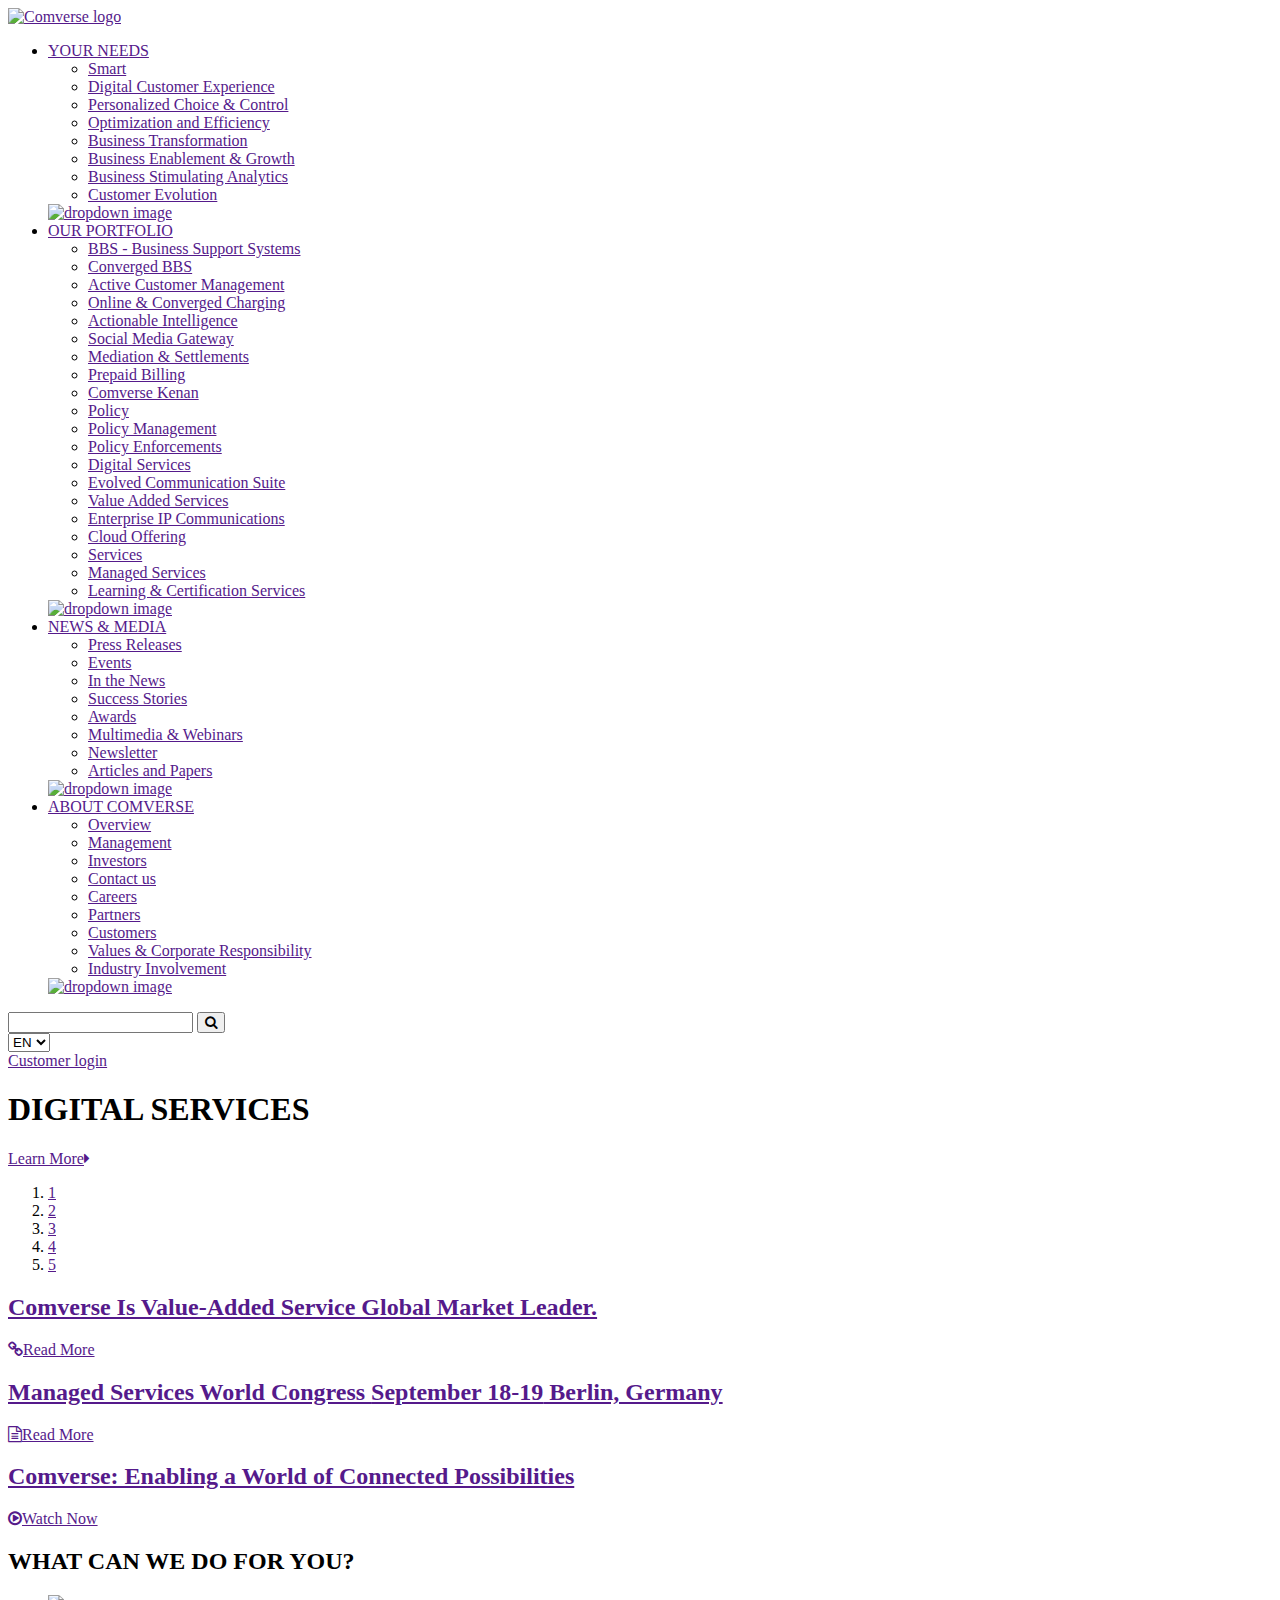
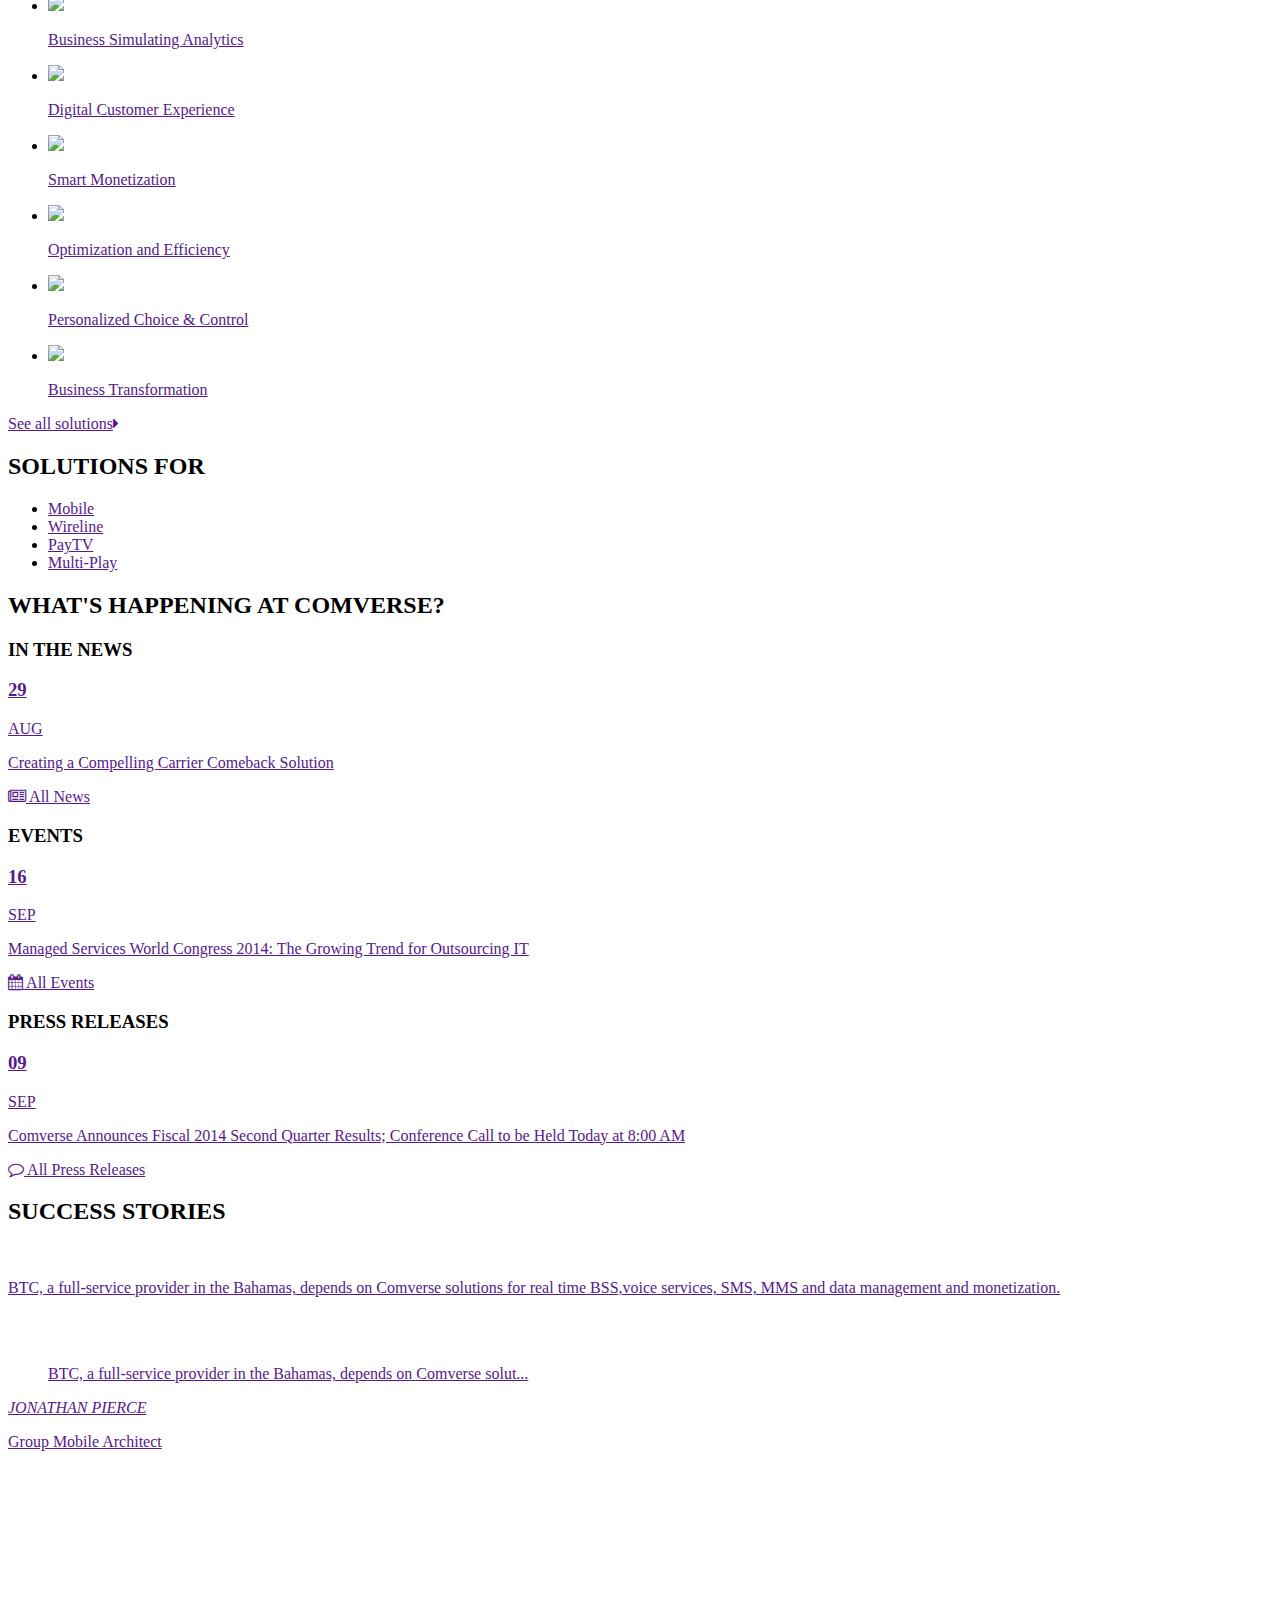
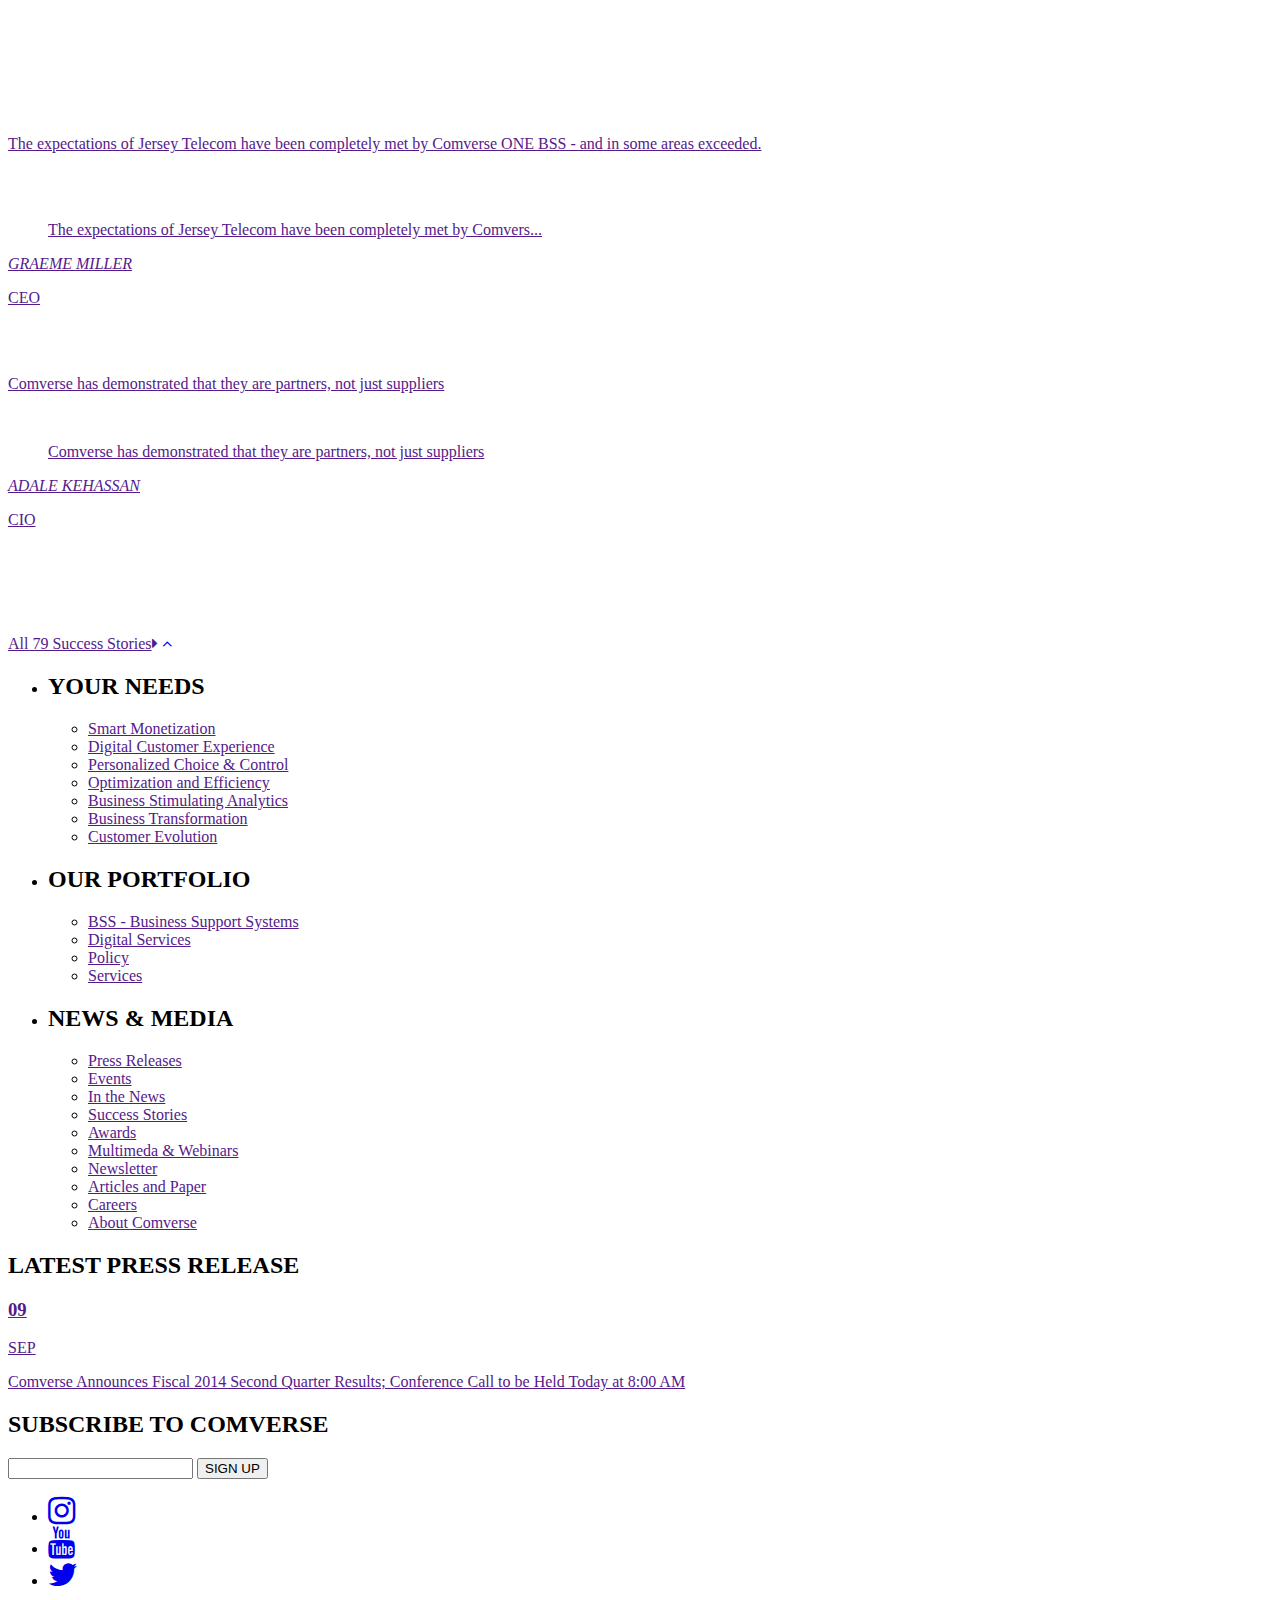
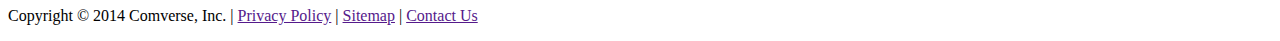
==== index.html @ d8069f2e "com" ====
﻿<!doctype html>
	
<html>
	<head>
		<meta charset="utf-8">
		<link href="http://maxcdn.bootstrapcdn.com/font-awesome/4.2.0/css/font-awesome.min.css" rel="stylesheet">
		<link rel="stylesheet" href="css/style.css">
		<link rel="stylesheet" href="css/custom.css">
		<title>Comverse Homepage</title>
	</head>
	
	<!--am-layoutWrap="x" elements are to determine specific layout width. -->
	
	<body>
		<header> <!--Header contains logo, main dropdown navigation, site search, language menu and customer login.-->
			<div am-layoutWrap="header"> <!--A layout width container.-->
			<a href="" am-logo><img src="images/logo.png" alt="Comverse logo"></a>
			<div am-wrapNavAndSearch>
				<nav am-nav="main"> <!--Main dropdown navigation.-->
					<ul> 
						<li><a href="">YOUR NEEDS</a>
							<div am-dropdown>
								<div>
									<ul>
										<li><a href="">Smart</a></li>
										<li><a href="">Digital Customer Experience</a></li>
										<li><a href="">Personalized Choice & Control</a></li>
										<li><a href="">Optimization and Efficiency</a></li>
									</ul>
									<ul>
										<li><a href="">Business Transformation</a></li>
										<li><a href="">Business Enablement & Growth</a></li>
										<li><a href="">Business Stimulating Analytics</a></li>
										<li><a href="">Customer Evolution</a></li>
									</ul>
								</div>
								<div>
									<a href=""><img src="images/dropdown1.jpg" alt="dropdown image"></a>
								</div>
							</div>
						</li>
						<li><a href="">OUR PORTFOLIO</a>
							<div am-dropdown>
								<div>
									<ul>
										<li><a href="" am-nav="dropdown headline">BBS - Business Support Systems</a></li>
										<li><a href="">Converged BBS</a></li>
										<li><a href="">Active Customer Management</a></li>
										<li><a href="">Online & Converged Charging</a></li>
										<li><a href="">Actionable Intelligence</a></li>
										<li><a href="">Social Media Gateway</a></li>
										<li><a href="">Mediation & Settlements</a></li>
										<li><a href="">Prepaid Billing</a></li>
										<li><a href="">Comverse Kenan</a></li>
										<li><a href="" am-nav="dropdown headline">Policy</a></li>
										<li><a href="">Policy Management</a></li>
										<li><a href="">Policy Enforcements</a></li>
									</ul>
									<ul>
										<li><a href="" am-nav="dropdown headline">Digital Services</a></li>
										<li><a href="">Evolved Communication Suite</a></li>
										<li><a href="">Value Added Services</a></li>
										<li><a href="">Enterprise IP Communications</a></li>
										<li><a href="">Cloud Offering</a></li>
										<li><a href="" am-nav="dropdown headline">Services</a></li>
										<li><a href="">Managed Services</a></li>
										<li><a href="">Learning & Certification Services</a></li>
									</ul>
								</div>
								<div>
									<a href=""><img src="images/dropdown2.jpg" alt="dropdown image"></a>
								</div>
							</div>
						</li>
						<li><a href="">NEWS & MEDIA</a>
							<div am-dropdown>
								<div>
									<ul>
										<li><a href="">Press Releases</a></li>
										<li><a href="">Events</a></li>
										<li><a href="">In the News</a></li>
										<li><a href="">Success Stories</a></li>
									</ul>
									<ul>
										<li><a href="">Awards</a></li>
										<li><a href="">Multimedia & Webinars</a></li>
										<li><a href="">Newsletter</a></li>
										<li><a href="">Articles and Papers</a></li>
									</ul>
								</div>
								<div>
									<a href=""><img src="images/dropdown3.jpg" alt="dropdown image"></a>
								</div>
							</div>
						</li>
						<li><a href="">ABOUT COMVERSE</a>
							<div am-dropdown>
								<div>
									<ul>
										<li><a href="">Overview</a></li>
										<li><a href="">Management</a></li>
										<li><a href="">Investors</a></li>
										<li><a href="">Contact us</a></li>
										<li><a href="">Careers</a></li>
									</ul>
									<ul>
										<li><a href="">Partners</a></li>
										<li><a href="">Customers</a></li>
										<li><a href="">Values & Corporate Responsibility</a></li>
										<li><a href="">Industry Involvement</a></li>
									</ul>
								</div>
								<div>
									<a href=""><img src="images/dropdown4.jpg" alt="dropdown image"></a>
								</div>
							</div>
						</li>		
					</ul>
				</nav>
				<div am-inputSubmit="search"> <!--Site search-->
					<input am-input="search" type="text" placeholder="">
					<button am-submit="search"><i class="fa fa-search"></i></button>
				</div>
			</div>
			<div am-wrapLangLogin>
				<nav am-lang> <!--Language navigation-->
					<select>
						<option value="EN">EN</option>
						<option value="HE">HE</option>
						<option value="FR">FR</option>
						<option value="RU">RU</option>
					</select>
				</nav>
				<a href="" am-login>Customer login</a> <!--customer login-->
			</div>
		</header>
		
		<div am-main> <!--Wraps all sections except header and footer-->
			<section am-slider> <!--Slider section-->
				<div am-layoutWrap="main slider"> <!--Slider section content wrap-->
					<div am-wrapSlideContent="1"> <!--Wraps slider headline, paragraph, CTA and bullets. Each slide is marked by a number.-->
						<h1 am-sliderHeadline>DIGITAL SERVICES</h1>
						<a am-blueButton href="">Learn More<span><i class="fa fa-caret-right"></i></span></a>
						<ol am-sliderBullets>
							<li am-marked><a href="">1</a></li>
							<li><a href="">2</a></li>
							<li><a href="">3</a></li>
							<li><a href="">4</a></li>
							<li><a href="">5</a></li>
						</ol>
					</div>
					
					<!-- Slides' 2-5 headline boxes are commented out at this point.-->
					<!--
					<div am-wrapSlideContent="2"> 
						<h1 am-sliderHeadline>CREATE A SUPERIOR CUSTOMER EXPERIENCE</h1>
						<ul am-sliderParagraph>
							<li>Personalized Plans and Offerings, Smart Customer Interactions</li>
							<li>Comprehensive Self-Service and Account Control</li>
							<li>Personalized Social Media Interactions and more</li>
						</ul>
						<a am-blueButton href="">Learn More<span><i class="fa fa-caret-right"></i></span></a>
						<ol am-sliderBullets>
							<li><a href="">1</a></li>
							<li am-marked><a href="">2</a></li>
							<li><a href="">3</a></li>
							<li><a href="">4</a></li>
							<li><a href="">5</a></li>
						</ol>
					</div>
					
					<div am-wrapSlideContent="3">
						<h1 am-sliderHeadline>Evolve to IP/4G</h1>
						<ul am-sliderParagraph>
							<li>3G/4G Service Evolution</li>
							<li>Rich Communication Services (RCS)</li>
							<li>Service and Device-Aware Charging</li>
						</ul>
						<a am-blueButton href="">Learn More<span><i class="fa fa-caret-right"></i></span></a>
						<ol am-sliderBullets>
							<li><a href="">1</a></li>
							<li><a href="">2</a></li>
							<li am-marked><a href="">3</a></li>
							<li><a href="">4</a></li>
							<li><a href="">5</a></li>
						</ol>
					</div>
					
					<div am-wrapSlideContent="4">
						<h1 am-sliderHeadline>Smartly Monetize New Business Models</h1>
						<ul am-sliderParagraph>
							<li>Smart Data Monetization & Analytics</li>
							<li>M2M & Cloud</li>
							<li>Customer Aware Policy</li>
						</ul>
						<a am-blueButton href="">Learn More<span><i class="fa fa-caret-right"></i></span></a>
						<ol am-sliderBullets>
							<li><a href="">1</a></li>
							<li><a href="">2</a></li>
							<li><a href="">3</a></li>
							<li am-marked><a href="">4</a></li>
							<li><a href="">5</a></li>
						</ol>
					</div>
					
					
					<div am-wrapSlideContent="5"> 
						<h1 am-sliderHeadline>Optimize for Efficiency</h1>
						<ul am-sliderParagraph>
							<li>System Modernization & Consolidation</li>
							<li>Virtualization & Cloud / SaaS</li>
							<li>Managed Services</li>
						</ul>
						<a am-blueButton href="">Learn More<span><i class="fa fa-caret-right"></i></span></a>
						<ol am-sliderBullets>
							<li><a href="">1</a></li>
							<li><a href="">2</a></li>
							<li><a href="">3</a></li>
							<li><a href="">4</a></li>
							<li am-marked><a href="">5</a></li>
						</ol>
					</div>
					-->
					
					<div am-wrapSliderBoxes> <!--Wraps 3 fixed slider boxes-->
						<a am-sliderBox="1" href="">
							<h2>Comverse Is Value-Added Service Global Market Leader.</h2>
							<p><i class="fa fa-link"></i>Read More</p>
						</a>
						<a am-sliderBox="2" href="">
							<h2>Managed Services World Congress <time datetime="9-18/19">September 18-19</time> Berlin, Germany</h2>
							<p><i class="fa fa-file-text-o"></i>Read More</p>
						</a>
						<a am-sliderBox="3" href="">
							<h2>Comverse: Enabling a World of Connected Possibilities</h2>
							<p><i class="fa fa-play-circle-o"></i>Watch Now</p>
						</a>
					</div>
				</div>
			</section>
			
			<section am-services> <!--Services section-->
				<div am-layoutWrap="services">
					<h2 am-sectionHeadline>WHAT CAN WE DO FOR YOU?</h2>
					<ul am-servicesIcons> <!--List of icons-->
						<li>
							<a href=""><img src="images/icon1white.png" onmouseover="this.src='images/icon1.png'"
							onmouseout="this.src='images/icon1white.png'" /><p>Business Simulating Analytics</p></a>
						</li>
						<li>
							<a href=""><img src="images/icon2white.png" onmouseover="this.src='images/icon2.png'"
							onmouseout="this.src='images/icon2white.png'" /><p>Digital Customer Experience</p></a>
						</li>
						<li>
							<a href=""><img src="images/icon3white.png" onmouseover="this.src='images/icon3.png'"
							onmouseout="this.src='images/icon3white.png'" /><p>Smart Monetization</p></a>
						</li>
						<li>
							<a href=""><img src="images/icon4white.png" onmouseover="this.src='images/icon4.png'"
							onmouseout="this.src='images/icon4white.png'" /><p>Optimization and Efficiency</p></a>
						</li>
						<li>
							<a href=""><img src="images/icon5white.png" onmouseover="this.src='images/icon5.png'"
							onmouseout="this.src='images/icon5white.png'" /><p>Personalized Choice & Control</p></a>
						</li>
						<li>
							<a href=""><img src="images/icon6white.png" onmouseover="this.src='images/icon6.png'"
							onmouseout="this.src='images/icon6white.png'" /><p>Business Transformation</p></a>
						</li>
					</ul>
					<a am-blueButton="services" href="">See all solutions<span><i class="fa fa-caret-right"></i></span></a>
				</div>
			</section>
			
			<section am-solutions> <!--Solutions section-->
				<div am-layoutWrap="solutions">
					<h2 am-sectionHeadline>SOLUTIONS FOR</h2>
					<ul>
						<li am-solutionList><a href="">Mobile</a></li>
						<li am-solutionList><a href="">Wireline</a></li>
						<li am-solutionList><a href="">PayTV</a></li>
						<li am-solutionList><a href="">Multi-Play</a></li>
					</ul>
				</div>
			</section>
			
			<section am-news> <!--News section-->
				<div am-layoutWrap="news">
					<h2 am-sectionHeadline>WHAT'S HAPPENING AT COMVERSE?</h2>
					<div am-wrapNewsSections> <!--Wraps 3 news sections-->
						<section am-newsSection>
							<h3>IN THE NEWS</h3>
							<a am-inputNearTime="sectionBox" href="">
								<div am-timeDayMonth>
									<time datetime="8-29"><h3>29</h3><p>AUG</p></time>
								</div>
								<p>Creating a Compelling Carrier Comeback Solution</p>	
							</a>
							<a href=""><i class="fa fa-newspaper-o"></i>   All News</a>
						</section>
						<section am-newsSection>
							<h3>EVENTS</h3>
							<a am-inputNearTime="sectionBox" href="">
								<div am-timeDayMonth>
									<time datetime="9-16"><h3>16</h3><p>SEP</p></time>
								</div>
								<p>Managed Services World Congress 2014: The Growing Trend for Outsourcing IT</p>	
							</a>
							<a href=""><i class="fa fa-calendar"></i>   All Events</a>
						</section>
						<section am-newsSection>
							<h3>PRESS RELEASES</h3>
							<a am-inputNearTime="sectionBox" href="">
								<div am-timeDayMonth>
									<time datetime="9-4"><h3>09</h3><p>SEP</p></time>
								</div>
								<p>Comverse Announces Fiscal 2014 Second Quarter Results; Conference Call to be Held Today at 8:00 AM</p>	
							</a>
							<a href=""><i class="fa fa-comment-o"></i>  All Press Releases</a>
						</section>
					</div>
				</div>
			</section>
			
			<section am-successStories>
				<div am-layoutWrap="successStories">
					<h2 am-sectionHeadline="testimonials">SUCCESS STORIES</h2>
					<div am-wrapTestimonials> <!--Wraps 3 boxes, each box contains several testimonials.-->
						<div am-testimonialBox="1">
							<a href="" am-success="large">
								<div am-caption="large">
									<div>
										<img src="images/quote-blue.png" alt="" am-firstQuote>
										<p>BTC, a full-service provider in the Bahamas, depends on Comverse solutions for real time BSS,voice services, SMS, MMS and data management and monetization.</p>
										<img src="images/quote-blue.png" alt="" am-lastQuote>
									</div>
								</div>
								<img src="images/success/client1.png" alt="" am-clientPhoto>
								<blockquote>BTC, a full-service provider in the Bahamas, depends on Comverse solut...</blockquote>
								<div>
									<div>
										<cite>JONATHAN PIERCE</cite>
										<p>Group Mobile Architect</p>
									</div>
									<img src="images/success/btc.jpg" alt="" am-companyLogo>
								</div>
							</a>
							<a href="" am-successSmall>
								<div am-caption="small"><img src="images/success/hover.jpg" alt=""></div>
								<img src="images/success/mtc.jpg" alt="">
							</a>
							<a href="" am-successSmall>
								<div am-caption="small"><img src="images/success/hover.jpg" alt=""></div>
								<img src="images/success/tata.jpg" alt="">
							</a>
							<a href="" am-successSmall>
								<div am-caption="small"><img src="images/success/hover.jpg" alt=""></div>
								<img src="images/success/upc.jpg" alt="">
							</a>
						</div>
						<div am-testimonialBox="2">
							<a href=""am-successSmall>
								<div am-caption="small"><img src="images/success/hover.jpg" alt=""></div>
								<img src="images/success/max.jpg" alt="">
							</a>
							<a href="" am-successSmall>
								<div am-caption="small"><img src="images/success/hover.jpg" alt=""></div>
								<img src="images/success/star.jpg" alt="">
							</a>
							<a href="" am-successSmall>
								<div am-caption="small"><img src="images/success/hover.jpg" alt=""></div>
								<img src="images/success/videocon.jpg" alt="">
							</a>
							<a href="" am-success="large">
								<div am-caption="large">
									<div>
										<img src="images/quote-blue.png" alt="" am-firstQuote>
										<p>The expectations of Jersey Telecom have been completely met by Comverse ONE BSS - and in some areas exceeded.</p>
										<img src="images/quote-blue.png" alt="" am-lastQuote>
									</div>
								</div>
								<img src="images/success/client2.png" alt="" am-clientPhoto>
								<blockquote>The expectations of Jersey Telecom have been completely met by Comvers...</blockquote>
								<div>
									<div>
										<cite>GRAEME MILLER</cite>
										<p>CEO</p>
									</div>
									<img src="images/success/jt.jpg" alt="" am-companyLogo>
								</div>
							</a>
						</div>
						<div am-testimonialBox="3">
							<a href="" am-success>
								<div am-caption="medium">
									<div>
										<img src="images/quote-blue.png" alt="" am-firstQuote>
										<p>Comverse has demonstrated that they are partners, not just suppliers</p>
										<img src="images/quote-blue.png" alt="" am-lastQuote>
									</div>
								</div>
								<blockquote>Comverse has demonstrated that they are partners, not just suppliers</blockquote>
								<div>
									<div>
										<cite>ADALE  KEHASSAN</cite>
										<p>CIO</p>
									</div>
									<img src="images/success/multilinks.jpg" alt="" am-companyLogo>
								</div>
							</a>
							<a href="" am-successSmall>
								<div am-caption="small"><img src="images/success/hover.jpg" alt=""></div>
								<img src="images/success/3mob.jpg" alt="">
							</a>
							<a href="" am-successSmall>
								<div am-caption="small"><img src="images/success/hover.jpg" alt=""></div>
								<img src="images/success/play.jpg" alt="">
							</a>
						</div>
					</div>
					<a am-blueButton href="">All 79 Success Stories<span><i class="fa fa-caret-right"></i></span></a>
					<a am-toTop href="#top"><i class="fa fa-angle-up"></i></a>
				</div>
			</section>
		</div>
			
		<footer> <!--Footer contains 3 widgets (which are used for site navigation), a social widget and some general information.-->
			<div am-layoutWrap="footer">
				<ul am-footerWidgetList> <!--Wraps 3 widgets. Is a list because it matches main navigation.-->
					<li>
						<div am-footerWidget>
							<h2>YOUR NEEDS</h2>
							<ul>
								<li>
									<a href="">Smart Monetization</a>
								</li>
								<li>
									<a href="">Digital Customer Experience</a>
								</li>
								<li>
									<a href="">Personalized Choice & Control</a>
								</li>
								<li>
									<a href="">Optimization and Efficiency</a>
								</li>
								<li>
									<a href="">Business Stimulating Analytics</a>
								</li>
								<li>
									<a href="">Business Transformation</a>
								</li>
								<li>
									<a href="">Customer Evolution</a>
								</li>
							</ul>
						</div>
					</li>
					<li>
						<div am-footerWidget>
							<h2>OUR PORTFOLIO</h2>
							<ul>
								<li>
									<a href="">BSS - Business Support Systems</a>
								</li>
								<li>
									<a href="">Digital Services</a>
								</li>
								<li>
									<a href="">Policy</a>
								</li>
								<li>
									<a href="">Services</a>
								</li>
							</ul>
						</div>
					</li>
					<li>
						<div am-footerWidget>
							<h2>NEWS & MEDIA</h2>
							<ul>
								<li>
									<a href="">Press Releases</a>
								</li>
								<li>
									<a href="">Events</a>
								</li>
								<li>
									<a href="">In the News</a>
								</li>
								<li>
									<a href="">Success Stories</a>
								</li>
								<li>
									<a href="">Awards</a>
								</li>
								<li>
									<a href="">Multimeda & Webinars</a>
								</li>
								<li>
									<a href="">Newsletter</a>
								</li>
								<li>
									<a href="">Articles and Paper</a>
								</li>
								<li>
									<a href="">Careers</a>
								</li>
								<li>
									<a href="">About Comverse</a>
								</li>
							</ul>
						</div>
					</li>
				</ul>
				<div am-socialWidget> <!--Social widget contains latest press release, site subscription and social media links.-->
					<h2>LATEST PRESS RELEASE</h2>
					<a am-inputNearTime="social" href=""> <!--Latest press realse-->
						<div am-timeDayMonth>
							<time datetime="9-9"><h3>09</h3><p>SEP</p></time>
						</div>
						<p>Comverse Announces Fiscal 2014 Second Quarter Results; Conference Call to be Held Today at 8:00 AM</p>	
					</a>
					<h2>SUBSCRIBE TO COMVERSE</h2>
					<div am-inputSubmit="subscribe"> <!--Site subscription-->
						<input am-input="subscribe" type="text" placeholder="">
						<button am-submit="subscribe">SIGN UP</i></button>
					</div>
					<ul am-socialIcons> <!--Social media links-->
						<li><a href="http://instagram.com/comverse"><i class="fa fa-instagram fa-2x"></i></a></li>
						<li><a href="http://youtube.com/comverse"><i class="fa fa-youtube fa-2x"></i></a></li>
						<li><a href="http://twitter.com/comverse"><i class="fa fa-twitter fa-2x"></i></a></li>
					</ul>
				</div>
				<p am-infoRow>Copyright © 2014 Comverse, Inc. | <a href="">Privacy Policy</a> | <a href="">Sitemap</a> | <a href="">Contact Us</a></p> <!--Info row-->
			</div>
		</footer>
	</body>
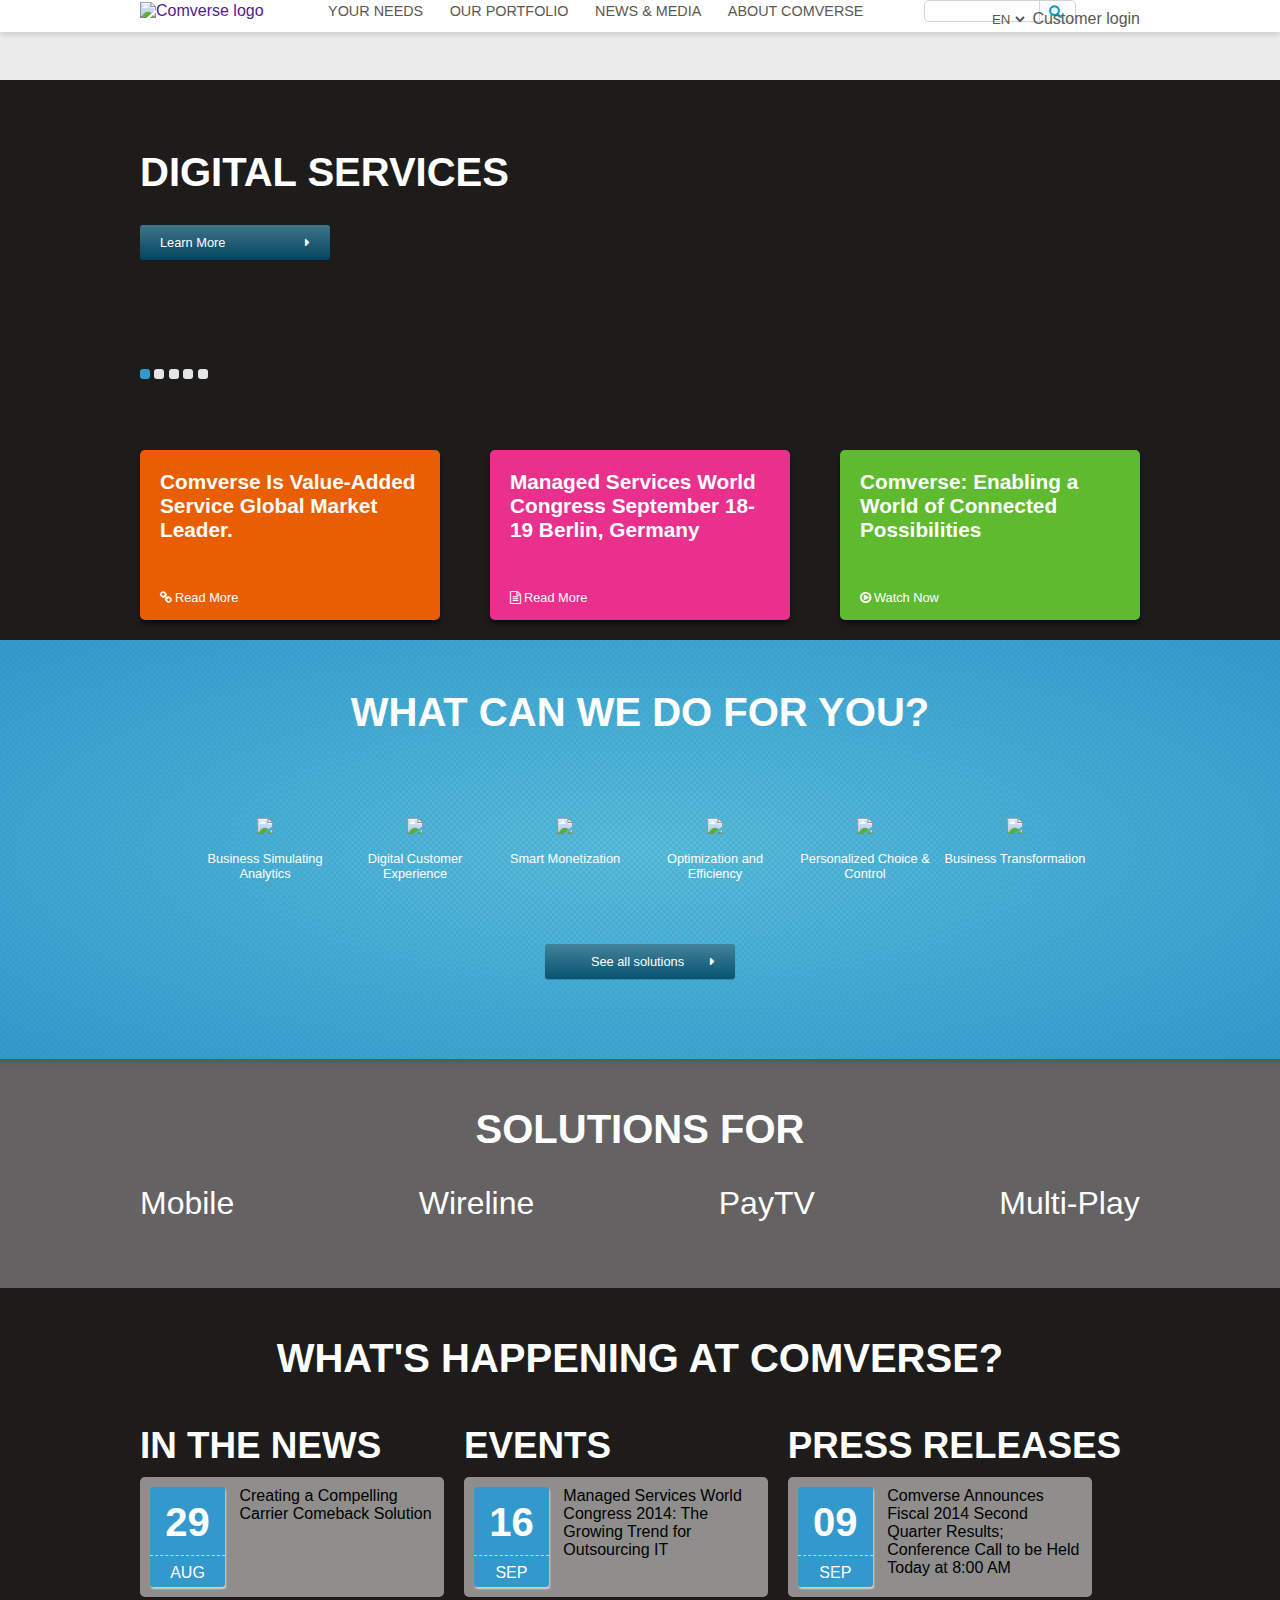
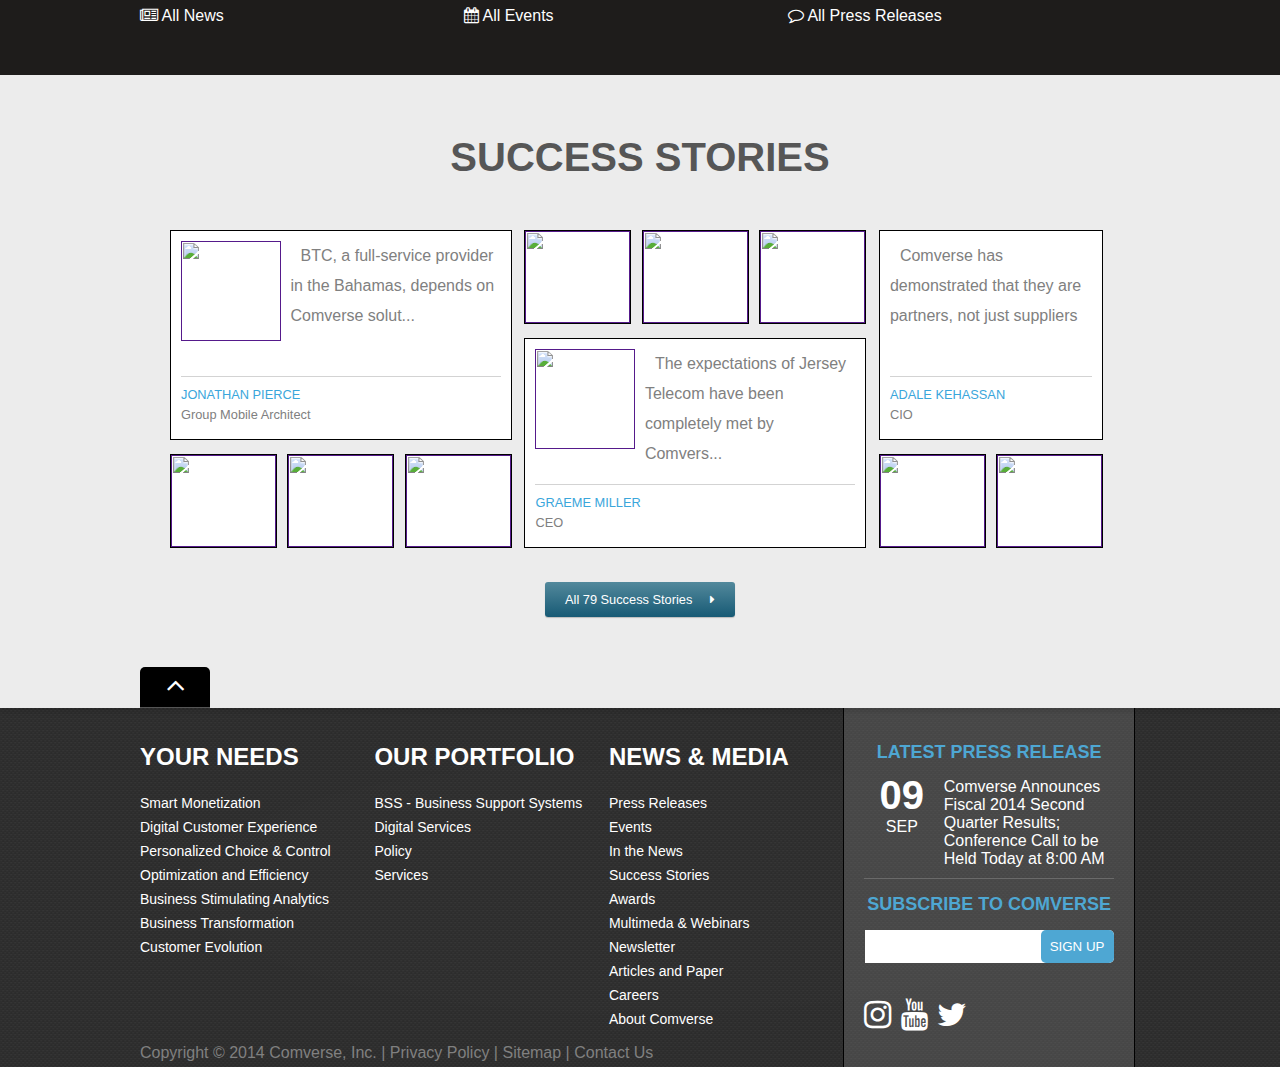
==== commit 4bf98868: "commit" ====
--- a/index.html
+++ b/index.html
@@ -12,17 +12,21 @@
 	<!--am-layoutWrap="x" elements are to determine specific layout width. -->
 	
 	<body>
+		<div am-placeholder></div>
 		<header> <!--Header contains logo, main dropdown navigation, site search, language menu and customer login.-->
 			<div am-layoutWrap="header"> <!--A layout width container.-->
+			<label am-menuMobile for="menu"><i class="fa fa-bars"></i></label>
 			<a href="" am-logo><img src="images/logo.png" alt="Comverse logo"></a>
+			<label am-searchMobile for="search"><i class="fa fa-search"></i></label>
 			<div am-wrapNavAndSearch>
 				<nav am-nav="main"> <!--Main dropdown navigation.-->
+					<input type="checkbox" id="menu">
 					<ul> 
 						<li><a href="">YOUR NEEDS</a>
 							<div am-dropdown>
 								<div>
 									<ul>
-										<li><a href="">Smart</a></li>
+										<li><a href="">Smart Monetization</a></li>
 										<li><a href="">Digital Customer Experience</a></li>
 										<li><a href="">Personalized Choice & Control</a></li>
 										<li><a href="">Optimization and Efficiency</a></li>
@@ -117,6 +121,7 @@
 						</li>		
 					</ul>
 				</nav>
+				<input type="checkbox" id="search">
 				<div am-inputSubmit="search"> <!--Site search-->
 					<input am-input="search" type="text" placeholder="">
 					<button am-submit="search"><i class="fa fa-search"></i></button>
@@ -140,7 +145,7 @@
 				<div am-layoutWrap="main slider"> <!--Slider section content wrap-->
 					<div am-wrapSlideContent="1"> <!--Wraps slider headline, paragraph, CTA and bullets. Each slide is marked by a number.-->
 						<h1 am-sliderHeadline>DIGITAL SERVICES</h1>
-						<a am-blueButton href="">Learn More<span><i class="fa fa-caret-right"></i></span></a>
+						<a am-blueButton="slide1" href="">Learn More<span><i class="fa fa-caret-right"></i></span></a>
 						<ol am-sliderBullets>
 							<li am-marked><a href="">1</a></li>
 							<li><a href="">2</a></li>
@@ -335,14 +340,16 @@
 										<img src="images/quote-blue.png" alt="" am-lastQuote>
 									</div>
 								</div>
-								<img src="images/success/client1.png" alt="" am-clientPhoto>
-								<blockquote>BTC, a full-service provider in the Bahamas, depends on Comverse solut...</blockquote>
-								<div>
+								<div am-story>
+									<img src="images/success/client1.png" alt="" am-clientPhoto>
+									<blockquote>BTC, a full-service provider in the Bahamas, depends on Comverse solut...</blockquote>
 									<div>
-										<cite>JONATHAN PIERCE</cite>
-										<p>Group Mobile Architect</p>
+										<div>
+											<cite>JONATHAN PIERCE</cite>
+											<p>Group Mobile Architect</p>
+										</div>
+										<img src="images/success/btc.jpg" alt="" am-companyLogo>
 									</div>
-									<img src="images/success/btc.jpg" alt="" am-companyLogo>
 								</div>
 							</a>
 							<a href="" am-successSmall>
@@ -379,14 +386,16 @@
 										<img src="images/quote-blue.png" alt="" am-lastQuote>
 									</div>
 								</div>
-								<img src="images/success/client2.png" alt="" am-clientPhoto>
-								<blockquote>The expectations of Jersey Telecom have been completely met by Comvers...</blockquote>
-								<div>
+								<div am-story>
+									<img src="images/success/client2.png" alt="" am-clientPhoto>
+									<blockquote>The expectations of Jersey Telecom have been completely met by Comvers...</blockquote>
 									<div>
-										<cite>GRAEME MILLER</cite>
-										<p>CEO</p>
+										<div>
+											<cite>GRAEME MILLER</cite>
+											<p>CEO</p>
+										</div>
+										<img src="images/success/jt.jpg" alt="" am-companyLogo>
 									</div>
-									<img src="images/success/jt.jpg" alt="" am-companyLogo>
 								</div>
 							</a>
 						</div>
@@ -399,13 +408,15 @@
 										<img src="images/quote-blue.png" alt="" am-lastQuote>
 									</div>
 								</div>
-								<blockquote>Comverse has demonstrated that they are partners, not just suppliers</blockquote>
-								<div>
+								<div am-story>
+									<blockquote>Comverse has demonstrated that they are partners, not just suppliers</blockquote>
 									<div>
-										<cite>ADALE  KEHASSAN</cite>
-										<p>CIO</p>
+										<div>
+											<cite>ADALE  KEHASSAN</cite>
+											<p>CIO</p>
+										</div>
+										<img src="images/success/multilinks.jpg" alt="" am-companyLogo>
 									</div>
-									<img src="images/success/multilinks.jpg" alt="" am-companyLogo>
 								</div>
 							</a>
 							<a href="" am-successSmall>
@@ -532,6 +543,30 @@
 					</ul>
 				</div>
 				<p am-infoRow>Copyright © 2014 Comverse, Inc. | <a href="">Privacy Policy</a> | <a href="">Sitemap</a> | <a href="">Contact Us</a></p> <!--Info row-->
+				<ul am-socialIcons="tablet"> <!--Social media links-->
+					<li><a href="http://instagram.com/comverse"><i class="fa fa-instagram fa-2x"></i></a></li>
+					<li><a href="http://youtube.com/comverse"><i class="fa fa-youtube fa-2x"></i></a></li>
+					<li><a href="http://twitter.com/comverse"><i class="fa fa-twitter fa-2x"></i></a></li>
+				</ul>
+				<div am-mobileFooter>
+					<ul am-footerLinksMobile>
+						<li am-contactMobile>
+							<a href="">CONTACT US</a>
+						</li>
+						<li am-subscribeMobile>
+							<a href="">SUBSCRIBE TO COMVERSE NEWS</a>
+						</li>
+						<li am-socialMobile>
+							<p>VISIT US ON:</p>
+							<ul am-socialIcons="mobile"> <!--Social media links-->
+								<li><a href="http://instagram.com/comverse"><i class="fa fa-instagram fa-2x"></i></a></li>
+								<li><a href="http://youtube.com/comverse"><i class="fa fa-youtube fa-2x"></i></a></li>
+								<li><a href="http://twitter.com/comverse"><i class="fa fa-twitter fa-2x"></i></a></li>
+							</ul>
+						</li>
+					</ul>
+					<p am-mobileInfo>Copyright © 2014 Comverse, Inc. | <a href="">Privacy Policy</a> | <a href="">Sitemap</a></p>
+				</div>
 			</div>
 		</footer>
 	</body>
--- a/css/style.css
+++ b/css/style.css
@@ -0,0 +1,626 @@
+* {
+	font-family:sans-serif;
+}
+
+h1 {
+	clear:both;
+}
+
+a {
+	text-decoration:none;
+}
+
+/*Main nav*/
+[am-nav~="main"] {
+	display:inline-block;
+}
+
+[am-nav~="main"] > ul {
+	padding:0;
+	margin:0;
+}
+
+[am-nav~="main"] > ul > li {
+	display:inline;
+	padding:10px 0px;
+	text-align:left;
+	border:0px solid Transparent;
+}
+
+[am-nav~="main"] > ul > li  > a {
+	color: rgb(88, 89, 81);
+	font-size:0.9em;
+	text-decoration: none;
+	padding:10px 10px 20px 10px;
+	margin: 0;
+	border:1px solid Transparent;
+}
+
+/*Dropdown nav*/
+[am-dropdown]{
+	background:#fcfcfc;
+	display:inline-block;
+	box-shadow: -5px 9px 8px rgba(0,0,0,0.4);
+	border: 1px solid #D5D5D5;
+	border-top:0;
+	padding:20px;
+}
+
+[am-dropdown] div:first-child {
+	display:inline-block;
+	padding-right:20px;
+}
+
+[am-dropdown] div:nth-child(2){
+	display:inline-block;
+	vertical-align:top;
+}
+
+[am-dropdown] ul {
+	display:inline-block;
+	width:240px;
+	margin:0;
+	margin-left:20px;
+	padding:0;
+	list-style-type:none;
+	vertical-align:top;
+}
+
+[am-dropdown] a{
+	color: #333;
+	font-size: 0.9em;
+	line-height: 1.5em;
+	text-decoration: none;
+}
+
+[am-dropdown] img {
+	width:300px;
+	height:195px;
+	padding-left:50px;
+	padding-right:30px;
+	border-left: 1px solid #D5D5D5;
+}
+
+/*Text and button*/
+[am-inputSubmit] {
+	display:inline-block;
+	height:24px;
+	width:200px;
+	border:1px solid black;
+	border-radius:0;
+	background:white;
+}
+
+[am-input] {
+	display:inline-block;
+	height:100%;
+	width:150px;
+	padding:0;
+	border:0;
+	border-radius:0;
+	outline: none;
+}
+
+[am-submit] {
+	display:inline-block;
+	height:100%;
+	width:45px;
+	background:white;
+	border:0;
+	border-left:1px solid black;
+	outline: none;
+	cursor:pointer;	
+}
+
+/*Search text and button*/
+[am-inputSubmit~=search] {
+	height: 20px;
+	width:150px;
+	border-radius: 5px;
+	border: 1px solid #d2d2d2;
+}
+
+[am-input~="search"] {
+	border-radius: 5px;
+	width:110px;
+}
+
+[am-submit~="search"]{
+	color: #0099CC;
+	border-left: 1px solid #D5D5D5;
+	width:30px;
+	border-top-right-radius:5px;
+	border-bottom-right-radius:5px;
+	text-align:center;
+}
+
+/*language and login*/
+[am-lang]  {
+	display:inline-block;
+}
+
+[am-lang] select {
+	color: #585951;
+	border: none;
+	background: Transparent;
+}
+
+[am-login] {	
+	color:#585951;
+	text-decoration: none;
+}
+
+[am-login]:hover {
+	color:#3097cb;
+	text-decoration: underline;
+}
+
+/*Slider headline*/
+[am-sliderHeadline] {
+	font-size:2.5em;
+	color:white;
+}
+
+/*Slider paragraph*/
+[am-sliderParagraph] {
+	font-size:1em;
+	color:white;
+}
+
+/*Blue button*/
+[am-blueButton] {
+	background:linear-gradient(to bottom, rgba(66,126,147,0.9) 0%,rgba(0,74,104,0.9) 100%);;
+	color:white;
+	border:0;
+	box-shadow: 0px 1px 1px 0px rgba(0, 0, 0, 0.2);
+	border-radius:3px;
+	padding:10px 20px;
+	width:150px;
+	cursor:pointer;	
+	display:block;
+	font-size:0.8em;
+}
+
+[am-blueButton]:hover {
+	background: linear-gradient(to bottom, #40a2d5 0%, #289ad2 100%);
+}
+
+[am-blueButton] span {
+	float:right;
+}
+
+/*Slider bullets*/
+[am-sliderBullets] {
+	display:inline-block;
+}
+
+[am-sliderBullets] li{
+	background:#e5e5e5;
+	display:inline-block;
+	width:10px;
+	height:10px;
+	color:white;
+	font-size:0.1px;
+	border-radius:5px;
+}
+
+[am-sliderBullets] a{
+	font-size:0.01px;
+	padding:5px;
+	line-height:10px;
+	background:#e5e5e5;
+	border-radius:3px;
+	color:#565656;
+}
+
+[am-sliderBullets] a:active {
+	background:#3399cc;
+	color:white;
+}
+
+/*Slider box*/
+[am-sliderBox] {
+	background: rgba(255, 102, 0, 0.7);
+	width:270px;
+	height:170px;
+	border-radius: 5px;
+	box-shadow:0px 4px 4px 0px rgba(0, 0, 0, 0.5);
+	display:inline-block;
+	cursor: pointer;
+	color:white;
+}
+
+[am-sliderBox]:hover {
+	background: rgba(255, 102, 0, 1);
+}
+
+[am-sliderBox]:hover p {
+	text-decoration: underline;
+}
+
+[am-sliderBox] h2{
+	padding:20px 20px 0px 20px;
+	font-size:1.3em;
+	height:120px;
+	margin:0;
+}
+
+[am-sliderBox] p {
+	margin:0;
+	margin-left:20px;
+	font-size:0.8em;
+}
+
+[am-sliderBox] i{
+	margin-right:3px;
+}
+
+/*Section headline*/
+[am-sectionHeadline] {
+	font-size: 2.5em;
+	color:white;
+	text-align:center;
+	padding-top:50px;
+}
+
+/*Icon list*/
+[am-servicesIcons] {
+	overflow:auto;
+	padding:0;
+}
+
+[am-servicesIcons] li {
+	float:left;
+	display:inline;
+}
+
+[am-servicesIcons] i {
+	font-size: 4em;
+	display:block;
+	text-align:center;
+	color:white;
+}
+
+[am-servicesIcons] a p {
+	text-align:center;
+	font-size:0.8em;
+	color:white;
+}
+
+/*Time day-above-month*/
+[am-timeDayMonth] {
+	display:inline-block;
+	width:75px;
+	height:100px;
+	text-align:center;
+	background:#3399cc;
+	border-radius:3px;
+	box-shadow: 1px 2px 2px lightgrey;
+	z-index:100;
+	color:white;
+}
+
+[am-timeDayMonth] h3{
+	font-size:2.5em;
+	padding:13px 0 10px 0;
+	margin: 0px;
+	border-bottom:1px dashed lightgrey;
+}
+	
+[am-timeDayMonth] p{
+	margin: 0 0 0 0;
+	line-height:1.2 em;
+	height:1.2em;
+	padding-top: 8px;
+	text-align:center;
+}
+
+/*Text near time*/
+[am-inputNearTime] {
+	padding:10px;
+	border-radius:0px;
+	display:inline-block;
+}
+
+[am-inputNearTime] > p {
+	display:inline-block;
+	margin:0;
+	margin-left:10px;
+	vertical-align:top;
+	text-align:left;
+	max-width:195px;
+	color:black;
+}
+
+/*Section box*/
+[am-newsSection] {
+	background:Transparent;
+	height:220px;
+	display: inline-block;
+	box-shadow: none;
+}
+
+[am-newsSection] > h3{
+	font-size: 2.3em;
+	display:block;
+	padding:10px 0px 0px 0px;
+	margin:0px;
+	margin-bottom:10px;
+	color:white;
+}
+
+[am-inputNearTime~="sectionBox"] {
+	background: rgba(255,255,255,0.5);
+	border-radius:5px;
+}
+
+[am-inputNearTime~="sectionBox"]:hover {
+	background: rgba(255,255,255,1);
+	box-shadow: inset 0px 0px 20px grey;
+}
+
+[am-newsSection] a:nth-child(3){
+	margin: 10px 0px 0px 0px;
+	display:block;
+	color:white;
+}
+
+[am-newsSection] a:nth-child(3):hover {
+	color:black;
+}
+
+/*Success story medium box*/
+[am-success] {
+	display:inline-block;
+	border:1px solid black;
+	background:white;
+	width:222px;
+	height:208px;
+}
+
+[am-success] p {
+	margin-bottom:0px;
+	margin-top:5px;
+}
+
+[am-success] blockquote{
+	display:inline-block;
+	vertical-align:top;
+	width:200px;
+	height:125px;
+	margin:0;
+	margin-top:10px;
+	margin-left:10px;
+	font-size:16px;
+	line-height:30px;
+}
+
+[am-success~="large"] blockquote{
+	margin-left:0;
+}
+
+[am-success] blockquote:before, [am-success] blockquote:after  {
+	content: url('../images/quote.png');
+	margin: 0px 5px 0px 5px;
+}
+
+[am-success] > div > div {
+	display:block;
+	padding-top:10px;
+	border-top:1px solid lightgrey;
+	margin:10px;
+}
+
+[am-success] > div > div > div {
+	display:inline-block;
+	width:125px;
+	font-size:0.8em;
+}
+
+[am-success] > div > div > div cite {
+	font-style:normal;
+	color:#3AA6DB;
+}
+
+[am-success] > [am-story] > div > img {
+	display:inline- block;
+	width:70px;
+	float:right;
+}
+
+/*Success story large box*/
+[am-success~="large"] {
+	height:208px;
+	width: 340px;
+}
+
+[am-success~="large"] > div > div > div {
+	width:200px;
+}
+
+[am-success~="large"] blockquote {
+	width:210px;
+}
+
+[am-success~="large"] [am-clientPhoto] {
+	display:inline-block;
+	width:100px;
+	height:100px;
+	margin-left:10px;
+	margin-top:10px;
+	margin-right:5px;
+}
+
+/*Success stroy small box*/
+[am-successSmall] {
+	width:105px;
+	height:92px;
+	display:inline-block;
+	border:1px solid black;
+	background:white;
+}
+
+[am-successSmall] img {
+	width: 97px;
+	height:84px;
+	padding:5px;
+}
+
+/*To-top button*/
+[am-toTop] {
+	width:70px;
+	height:40px;
+	line-height:35px;
+	font-size:30px;
+	background:black;
+	text-align:center;
+	display:inline-block;
+	border-top-left-radius:5px;
+	border-top-right-radius:5px;
+	color:white;
+	border-bottom:1px solid #555;
+}
+
+/*Footer widget*/
+[am-footerWidget] {
+	width:230px;
+	display:inline-block;
+	color:white;
+}
+
+[am-footerWidget] ul {
+	list-style-type:none;
+	padding-left:0;
+}
+
+[am-footerWidget] ul li {
+	line-height:24px;
+}
+
+[am-footerWidget] ul li a {
+	font-size:14px;
+	color:white;
+}
+
+[am-footerWidget] ul li a:hover {
+	text-decoration: underline;
+}
+
+/*Social widget*/
+[am-socialWidget] {
+	display:inline-block;
+	border-left:1px solid black;
+	border-right:1px solid black;
+	text-align: center;
+	background:rgba(132, 132, 132, 0.3);
+	padding:20px
+}
+
+[am-inputNearTime~="social"] p {
+	color:white;
+	padding:0;
+	margin:0;
+}
+
+[am-inputNearTime~="social"] > p {
+	width:170px;
+}
+
+[am-inputNearTime~="social"] {
+	border-bottom: 1px solid #6A6A6A;
+	padding:0;
+}
+
+[am-inputNearTime~="social"] [am-timeDayMonth] {
+	box-shadow:none;
+	background:Transparent;
+}
+
+[am-inputNearTime~="social"] [am-timeDayMonth] h3{
+	border-bottom:0px;
+	padding:0;
+	line-height:35px;
+	height:40px;
+}
+
+[am-socialWidget] h2 {
+	color: #4EA7D3;
+	font-size:18px;
+}
+
+[am-inputSubmit~="subscribe"] {
+	text-align:center;
+	display:inline-block;
+	color:white;
+	background:white;
+	border:0;
+	border-radius:5px;
+	height:33px;
+	width:249px;
+}
+
+[am-input~="subscribe"] {
+	width:171.5px;
+	border:0;
+}
+
+[am-submit~="subscribe"] {
+	width:73px;
+	background: #4EA7D3;
+	color:white;
+	border-left:0;
+	border-radius:5px;
+}
+
+[am-socialIcons] {
+	text-align:left;
+	padding-left:0;
+	padding-top:20px;
+}
+
+[am-socialIcons] li{
+	display:inline-block;
+	padding-right:5px;
+}
+
+[am-socialIcons] li i {
+	color:white;
+}
+
+[am-socialIcons] li i:hover{
+	color:#3399CC;
+}
+
+/*Info row*/
+[am-infoRow] {
+	color:grey;
+}
+
+[am-infoRow] a {
+	color:grey;
+}
+
+[am-infoRow] a:hover {
+	text-decoration:underline;
+}
+
+
+
+
+
+
+
+	
+
+
+
+
+
+
+
+
+
+
+
+
+	--- a/css/custom.css
+++ b/css/custom.css
@@ -0,0 +1,1159 @@
+[am-layoutWrap] {
+	padding:20px;
+}
+
+[am-mobileFooter] {
+	display:none;
+}
+
+label {
+	display: none;
+}
+
+[am-logo] {
+	display:inline-block;
+}
+
+input {
+	display:none;
+}
+
+[am-nav~="main"] [am-dropdown] {
+	display:none;
+}
+
+[am-nav~="main"] > ul > li:hover > a  {
+	background:#fcfcfc;
+	color: rgb(51, 153, 204);
+	border:1px solid #D5D5D5;
+	border-bottom:0;
+	box-shadow:-5px 9px 8px rgba(0,0,0,0.4);
+	z-index:5;
+}
+
+[am-nav~="main"] > ul > li:hover [am-dropdown] {
+	display:block;
+	margin-top:15px;
+	position:absolute;
+	left: 0;
+	width:957px;
+	clear:both;
+}
+
+[am-dropdown] li a {
+	color: #585951;
+}
+
+[am-dropdown] li a:hover {
+	color:#3399cc;
+}
+
+[am-dropdown] [am-nav~="headline"], [am-dropdown] [am-nav~="headline"]:hover {
+	color:#3399cc;
+	text-decoration:underline;
+}
+
+[am-wrapLangLogin] {
+	display:block;
+	margin-top:20px;
+}
+
+[am-wrapSlideContent] {
+	width:550px;
+	margin-top:20px;
+}
+
+[am-sliderHeadline] {
+	margin:0px 0px 30px 0px;
+}
+
+[am-sliderParagraph] {
+	padding:0;
+}
+
+[am-sliderParagraph] li {
+	color:white;
+	list-style:inside circle;
+}
+
+[am-sliderBullets] {
+	padding:0;
+}
+
+[am-sliderBullets] [am-marked] a{
+	background: #3399cc;
+	color:white;
+}
+
+[am-wrapSliderBoxes] {
+	margin-top:20px;
+}
+
+[am-sliderBox] {
+	margin-right: 45.5px;
+	width: 300px;
+}
+
+[am-sliderBox~="1"] {
+	background: rgba(255, 102, 0, 0.9);
+}
+
+[am-sliderBox~="1"]:hover {
+	background: #ff5400;
+}
+
+[am-sliderBox~="2"] {
+	background: rgba(255, 51, 154, 0.9);
+}
+
+[am-sliderBox~="2"]:hover {
+	background: #d82b82;
+}
+
+[am-sliderBox~="3"] {
+	background: rgba(102, 204, 51, 0.9);
+}
+
+[am-sliderBox~="3"]:hover {
+	background: #5aa435;
+}
+
+[am-servicesIcons] {
+	text-align:center;
+	margin:0 auto;
+	margin-left:50px;
+	padding-top:50px;
+	padding-bottom:50px;
+}
+
+[am-servicesIcons] li{
+	width:150px;
+}
+
+[am-servicesIcons] a {
+	overflow:auto;
+	clear:both;
+}
+
+[am-servicesIcons] img {
+	width:100%;
+}
+
+[am-layoutWrap~="solutions"] ul {
+	padding:0;
+}
+
+[am-solutionList] {
+	display:inline;
+	margin-right:180px;
+}
+
+[am-solutionList]:last-child {
+	margin-right:0;
+}
+
+[am-solutionList] a {
+	color:white;
+	font-size: 2em;
+}
+
+[am-newsSection] {
+	margin-right:15px;
+}
+
+[am-testimonialBox] [am-success] {
+	position: relative;
+	overflow:hidden;
+}
+
+[am-testimonialBox="1"], [am-testimonialBox="2"] {
+	width:350px;
+	display:inline-block;
+	vertical-align:top;
+}
+
+[am-testimonialBox~="1"] [am-successSmall], [am-testimonialBox="3"] [am-successSmall] {
+	margin-top:10px;
+}
+
+[am-testimonialBox~="2"] [am-successSmall] {
+	margin-bottom:10px;
+}
+
+[am-testimonialBox="3"] {
+	width:235px;
+	display:inline-block;
+	vertical-align:top;
+}
+
+[am-testimonialBox] [am-successSmall] {
+	margin-right:6px;
+}
+
+[am-success] {
+	z-index: 200;
+}
+
+[am-success] [am-caption] {
+	position:absolute;
+	background:#3AA6DB;
+	color:white;
+	height:210px;
+	top:0;
+	left:0;
+	margin:0;
+	padding:0;
+	border:0;
+	overflow:hidden;
+	z-index: 202;
+}
+
+[am-success] [am-caption] div {
+	border:0;
+}
+
+[am-success] [am-story] {
+	z-index:203;
+	position:relative;
+	background:white;
+	height:210px;
+	transition: transform 0.75s;
+	overflow:hidden;
+}
+
+
+[am-success]:hover [am-story] {
+	transform: translateY(-212px);
+}
+
+[am-success~="large"] [am-caption] div {
+	width:302px;
+	height:170px;
+	padding: 20px;
+	margin:0;
+	position:relative;
+}
+
+[am-success]:hover [am-caption~="medium"] {
+	height:210px;
+}
+
+[am-success] blockquote, [am-success] cite + p {
+	color:grey;
+}
+
+[am-success] [am-caption~="medium"] div{
+	width:204px;
+	height:190px;
+	padding:10px;
+	margin:0px;
+}
+
+[am-success] [am-caption] div p {
+	display:inline-block;
+	font-size:16px;
+	line-height:25px;
+	width:65%;
+}
+
+[am-success] [am-caption~="large"] div p {
+	width:75%;
+}
+
+[am-successSmall] {
+	overflow:hidden;
+	z-index:200;
+}
+
+[am-successSmall] [am-caption~="small"] {
+	overflow:hidden;
+	position:absolute;
+	z-index:201;
+}
+
+[am-successSmall] [am-caption~="small"] img{
+	width: 105px;
+	height:92px;
+	padding:0;
+}
+
+[am-successSmall] > img {
+	position:relative;
+	z-index:202;
+	padding:0;
+	width:105px;
+	height:92px;
+	transition: transform 0.75s
+}
+
+[am-successSmall]:hover > img {
+	transform:translateY(-107px);
+}
+
+[am-layoutWrap~="successStories"] [am-sectionHeadline~="testimonials"] {
+	color:#565656;
+	text-shadow:none;
+	padding:0;
+	margin-bottom:50px;
+	margin-top:-60px;
+}
+
+[am-layoutWrap~="successStories"] [am-blueButton] {
+	margin-top:20px;
+}
+
+[am-firstQuote] {
+	vertical-align:top;
+}
+
+[am-lastQuote] {
+	vertical-align:bottom;
+}
+
+[am-toTop] {
+	margin-top:20px;
+}
+
+[am-footerWidgetList] {
+	padding:0;
+	display:inline-block;
+}
+
+[am-footerWidgetList] > li {
+	display:inline-block;
+	vertical-align:top;
+}
+
+/*LAYOUT*/
+
+html {
+	overflow-x: hidden;
+}
+
+[am-placeholder] {
+	width:100%;
+	height:80px;
+}
+
+body {
+	z-index:1;
+	margin:0;
+	background:#ECECEC;
+	position:relative;
+}
+
+header {
+	padding:0px 0px 10px 0px;
+	background:white;
+	box-shadow: 0 4px 4px 0 rgba(0, 0, 0, 0.1);
+	display:block;
+	position:absolute;
+	width:100%;
+	top:0;
+	left:0;
+	z-index:1000000;
+}
+
+section {
+	box-shadow: 0 4px 4px 0 rgba(0, 0, 0, 0.1);
+}
+
+[am-slider] {
+	z-index:6;
+}
+
+[am-services] {
+	z-index:5;
+}
+
+[am-solutions] {
+	z-index:4;
+	box-shadow: none;
+}
+
+[am-news] {
+	z-index:3;
+	box-shadow: none;
+}
+
+[am-successStories] {
+	z-index:2;
+}
+
+footer {
+	z-index:1;
+}
+
+[am-main] {
+	display:block;
+}
+
+[am-layoutWrap] {
+	width:1000px;
+	margin:0 auto;
+	position: relative;
+	padding:0;
+}
+
+[am-wrapLangLogin] {
+	position:absolute;
+	top:10px;
+	right:0;
+	margin:0;
+}
+
+[am-dropdown] {
+	z-index:10;
+}
+
+[am-wrapNavAndSearch] {
+	display:inline-block;
+	margin-left:49px;
+}
+
+[am-inputSubmit~="search"] {
+	margin-left:45px;
+}
+
+[am-slider] {
+	background: url('../images/bg.png') no-repeat 50% 90% fixed #1e1c1b;
+	background-size:cover;
+}
+
+[am-wrapSlideContent] {
+	margin:0;
+	padding-top:70px;
+}
+
+[am-sliderBullets] {
+	margin-top:100px;
+}
+
+[am-wrapSliderBoxes] {
+	margin-bottom:50px;
+	margin-left: 0px;
+	margin-top:55px;
+	padding-bottom:20px;
+}
+
+[am-sliderBox~="3"] {
+	margin-right:0;
+}
+
+[am-services] {
+	background: url("../images/weDoBG.png") repeat scroll 0 0, radial-gradient(ellipse at center, #59bedb 0%,#3399cc 100%);
+	position:relative;
+	bottom:50px;
+	padding-bottom:30px;
+}
+
+[am-blueButton~="services"] {
+	text-align: center;
+	margin:0 auto;
+	margin-bottom:50px;
+}
+
+[am-solutions] {
+	background: #646263;
+	position:relative;
+	bottom:85px;
+	padding-bottom:50px;
+}
+
+[am-news] {
+	position:relative;
+	bottom:120px;
+	background: url('../images/blur.jpg') no-repeat 50% fixed #1e1c1b;
+	padding-bottom:40px;
+	background-size: cover;
+}
+
+[am-successStories] {
+	position:relative;
+	background: #ECECEC;
+}
+
+[am-wrapTestimonials] {
+	margin-left:30px;
+}
+
+[am-successStories] [am-blueButton] {
+	margin:30px auto;
+}
+
+footer {
+	background: url("../images/footerBG.png") repeat scroll center 0, radial-gradient(ellipse at center, #ffffff 0%,transparent 100%);
+	position:relative;
+}
+
+[am-footerWidget] {
+	vertical-align:top;
+}
+
+[am-socialWidget] {
+	vertical-align:top;
+}
+
+[am-infoRow] {
+	display:inline-block;
+	position:absolute;
+	bottom:0px;
+	margin:5px;
+	margin-left:0px;
+	left:0px;
+}
+
+[am-socialIcons~="tablet"]{
+	display:none;
+}
+
+/*Responsive design*/
+@media all and (min-width:800px) and (max-width:1100px) {
+	[am-layoutWrap] {
+		width: 750px;
+	}
+
+	[am-sliderBox] {
+		width:235px;
+		margin-right: 15px;
+	}
+
+	[am-sliderBox~="3"] {
+		margin-right:0;
+	}
+
+	[am-inputSubmit~="search"]{
+		margin-left:0;
+	}
+
+	[am-wrapNavAndSearch]{
+		margin-left:30px;
+		margin-top:50px;
+	}
+
+	[am-nav~="main"] > ul > li > a {
+		padding: 10px 5px 20px 5px;
+		font-size:12px;
+	}
+
+	[am-logo] img {
+		width:140px;
+	}
+
+	[am-inputSubmit~=search] {
+		width:120px;
+		margin-left:8px;
+	}
+
+	[am-input~="search"] {
+		width:90px;
+	}
+
+	[am-submit~="search"] {
+		width:25px;
+	}
+
+	[am-dropDown], [am-nav~="main"] > ul > li:hover [am-dropdown] {
+		width: 707px;
+	}
+
+	[am-dropdown] div:first-child {
+		padding-right:0px;
+	}
+
+	[am-wrapLangLogin] {
+		margin-top:10px;
+	}
+
+	[am-dropdown] img {
+		width:170px;
+		height:110px;
+		padding-left:30px;
+		padding-right:15px;
+	}
+
+	[am-dropdown] ul {
+		margin-left:10px;
+		width:230px;
+	}
+
+	[am-dropdown] a {
+		font-size: 0.8em;
+	}
+
+	[am-servicesIcons] li {
+		width:110px;
+	}
+
+	[am-solutionList] {
+		margin-right:95px;
+	}
+
+	[am-timeDayMonth] {
+		width:50px;
+		height:75px;
+	}
+
+	[am-timeDayMonth] h3 {
+		padding:0;
+	}
+
+	[am-inputNearTime] > p {
+		max-width:150px;
+		margin-left:5px;
+		height:126px;
+	}
+
+	[am-newsSection] {
+		margin-right:10px;
+		vertical-align:top;
+	}
+
+	[am-newsSection]:nth-child(3) {
+		margin-right:0;
+	}
+
+	[am-newsSection] > h3 {
+		font-size:1.8em;
+	}
+
+	[am-success] {
+		width:173px;
+		height:210px;
+	}
+
+	[am-success~="large"] {
+		width:265px;
+		height:210px;
+	}
+
+	[am-successSmall], [am-successSmall] [am-caption~="small"] img, [am-successSmall] img {
+		width:80px;
+		height: 80px;
+		padding:0;
+	}
+
+	[am-testimonialBox="1"], [am-testimonialBox="2"] {
+		width:277px;
+	}
+
+	[am-testimonialBox="3"] {
+		width:185px;
+	}
+
+	[am-wrapTestimonials] {
+		margin:0;
+	}
+
+	[am-success~="large"] [am-clientPhoto] {
+		height:80px;
+		width:80px;
+	}
+
+	[am-success] blockquote {
+		width:150px;
+		font-size:14px;
+		line-height:20px;
+	}
+
+
+	[am-success] > div > div > div {
+		width:80px;
+	}
+
+	[am-success~="large"] > div > div > div{
+		width:150px;
+	}
+
+	[am-success~="large"] > div > div {
+		padding-top:20px;
+	}
+
+	[am-success~="large"]:hover [am-caption] {
+		width:267px;
+		height:212px;
+	}
+
+	[am-success~="large"] [am-caption] div {
+		width:247px;
+		height:192px;
+		padding:10px;
+	}
+
+	[am-success] [am-caption] div p {
+		width:60%;
+		font-size:14px;
+		line-height:20px;
+	}
+
+	[am-success] [am-caption~="large"] div p {
+		width:70%;
+		font-size: 14px;
+		line-height:20px;
+	}
+
+	[am-success] [am-caption~="medium"] div {
+		width:165px;
+		height:192px;
+		padding:5px;
+	}
+
+	[am-footerWidgetList], [am-socialWidget] {
+		display:none;
+	}
+
+	[am-infoRow] {
+		display:inline-block;
+		margin: 15px 0px;
+	}
+
+	footer, [am-layoutWrap~="footer"] {
+		height:50px;
+	}
+
+	[am-toTop] {
+		margin-left:700px;
+		width:50px;
+		height:30px;
+		line-height:30px;
+		border-bottom:0;
+	}
+
+	[am-socialIcons~="tablet"] {
+		display:inline-block;
+		vertical-align: top;
+		float:right;
+		padding:0;
+		margin:0;
+		margin-top:10px;
+	}
+
+	[am-socialIcons] li i {
+		color:grey;
+	}
+}
+
+@media all and (max-width:800px) {
+
+	[am-placeholder] {
+		width:100%;
+		height:60px;
+	}
+
+	header {
+		padding:0;
+		height:60px;
+	}
+
+	label {
+		display:block;
+	}
+
+	[am-layoutWrap] {
+		width:100%;
+	}
+
+	[am-nav~="main"] > ul > li:hover [am-dropdown] {
+		display:none;
+	}
+
+	[am-wrapNavAndSearch] {
+		width:100%;
+		margin:0;
+		overflow:auto;
+		height:0px;
+	}
+
+	[am-nav~="main"] {
+		width:100%;
+	}
+
+	[am-nav~="main"] ul {
+		width:100%;
+		height:0;
+		overflow:hidden;
+		position: absolute;
+		transition: height 0.75s;
+		background: #e5e5e5;
+		z-index:100;
+		top:60px;
+	}
+
+	[am-nav~="main"] > ul > li {
+		width: 100%;
+		display: block;
+		padding: 0;
+		border-bottom:1px solid #d9d9d9;
+	}
+
+	[am-nav~="main"] > ul > li > a {
+		width: 100%;
+		display: block;
+		border: 0;
+		padding: 10px;
+		box-sizing: border-box;
+		z-index:100;
+	}
+
+	[am-nav~="main"] > ul > li > a:before {
+		content:"▶";
+		margin-right:20px;
+		z-index:100;
+		font-size:16px;
+	}
+
+	[am-nav~="main"] > ul > li > a:hover, [am-nav~="main"] > ul > li:hover > a {
+		box-shadow: none;
+		border:0;
+		color: #0099CC;
+	}
+
+	[am-nav~="main"] > ul > li > a:hover:before, [am-nav~="main"] > ul > li:hover > a:before {
+		color:black;
+	}
+
+	[am-inputSubmit~="search"] {
+		width:100%;
+		margin:0;
+		margin: 0;
+		height:0px;
+		overflow:hidden;
+		position: absolute;
+		background:white;
+		border:0;
+		border-radius:0;
+		z-index:200;
+		top:61px;
+	}
+
+	[am-input~="search"] {
+		width:100%;
+		border:1px solid lightgrey;
+		border-radius:5px;
+		height:20px;
+		width:96%;
+		margin:10px 2%;
+	}
+
+	[am-submit~="search"] {
+		display:none;
+	}
+
+	[am-wrapLangLogin] {
+		display: none;
+	}
+
+	[am-logo] {
+		width:130px;
+		margin-left: calc(50% - 65px);
+	}
+
+	[am-logo] img {
+		width:130px;
+	}
+
+	[am-menuMobile], [am-searchMobile] {
+		width:40px;
+		height:40px;
+		background: #e5e5e5;
+		display: inline-block;
+		margin: 10px;
+		position: absolute;
+		border-radius:5px;
+		cursor: pointer;
+		border: 1px solid #d9d9d9;
+		text-align:center;
+		line-height:42px;
+		font-size:25px;
+	}
+
+	[am-menuMobile] {
+		color:grey;
+	}
+
+	[am-searchMobile] {
+		right:0;
+		top:0;
+		color:#0099CC;
+	}
+
+	#menu:checked + ul {
+		height:184px;
+	}
+
+	#search:checked + [am-inputSubmit~="search"] {
+		height:42px;
+	}
+
+	[am-wrapSlideContent] {
+		width:100%;
+		padding:0;
+	}
+
+	[am-sliderHeadline] {
+		display:block;
+		background: url("../images/cover.png") repeat scroll 0 0 #3399cc;
+		height:150px;
+		font-size:25px;
+		padding:10px;
+		margin-bottom:20px;
+	}
+
+	[am-blueButton~="slide1"] {
+		margin-left:10px;
+	}
+
+	[am-sliderBullets] {
+		margin-left:10px;
+	}
+
+
+	[am-sliderBullets] li {
+		height:30px;
+		width:30px;
+	}
+
+	[am-sliderBullets] li a {
+		height:30px;
+		width:30px;
+		font-size:18px;
+		display:block;
+		padding:0;
+		text-align:center;
+		line-height:30px;
+	}
+
+	[am-sliderBox] {
+		width:100%;
+		border-radius:0;
+		margin-bottom:10px;
+		position:relative;
+	}
+
+	[am-wrapSliderBoxes] {
+		margin-top:20px;
+	}
+
+	[am-sliderBox] h2 {
+		padding:10px;
+	}
+
+	[am-sliderBox]:after {
+		content: url("../images/arrow.png");
+		position:absolute;
+		right:5px;
+		top:80px;
+	}
+
+	[am-sectionHeadline]{
+		font-size:25px;
+	}
+
+	[am-servicesIcons]{
+		margin-left: 0;
+	}
+
+	[am-servicesIcons] li{
+		width:33.3%;
+		height:150px;
+		vertical-align: top;
+		float: left;
+	}
+
+	[am-servicesIcons] li img {
+		max-width:150px;
+	}
+
+	[am-solutionList] {
+		margin:15px;
+		width:33%;
+		text-align:center;
+	}
+
+	[am-layoutWrap~="solutions"] ul {
+		text-align:center;
+	}
+
+	[am-solutionList] a {
+		font-size:18px;
+	}
+
+	[am-solutionList]:last-child {
+		margin-right:15px;
+	}
+
+	[am-newsSection] {
+		width:94%;
+		margin:0px 3%;
+	}
+
+	[am-inputNearTime] > p {
+		max-width:100%;
+		margin-left:5px;
+		position:absolute;
+		top:10px;
+	}
+
+	[am-inputNearTime~="sectionBox"] {
+		width:100%;
+		box-sizing: border-box;
+		position:relative;
+		border-radius:3px;
+	}
+
+	[am-timeDayMonth] {
+		width:50px;
+		height:75px;
+	}
+
+	[am-timeDayMonth] h3 {
+		padding:0;
+	}
+
+	[am-newsSection] {
+		height:190px;
+	}
+
+	[am-newsSection] > h3 {
+		font-size:25px;
+	}
+
+	[am-testimonialBox] {
+		display:block;
+		margin:0 auto;
+		width:342px;
+	}
+
+	[am-testimonialBox~="1"] [am-successSmall]:nth-child(4) {
+		margin-right:0;
+	}
+
+	[am-testimonialBox~="2"] [am-successSmall]:nth-child(3) {
+		margin-right:0;
+	}
+
+	[am-testimonialBox~="2"] {
+		margin-top: 6px;
+	}
+
+	[am-testimonialBox~="2"] [am-successSmall] {
+		margin-bottom: 7px;
+	}
+
+	[am-testimonialBox] [am-success] {
+		display:block;
+	}
+
+	[am-testimonialBox~="3"] {
+		display:none;
+	}
+
+	[am-wrapTestimonials] {
+		margin-left:0;
+		width:100%;
+	}
+
+	[am-footerWidgetList], [am-socialWidget] {
+		display:none;
+	}
+
+	[am-layoutWrap~="successStories"] {
+		position: relative;
+	}
+
+	[am-successStories] {
+		z-index:2;
+		box-shadow:none;
+	}
+
+	[am-toTop] {
+		position:absolute;
+		bottom:-30px;
+		right:5px;
+		width:50px;
+		height:30px;
+		line-height:30px;
+	}
+
+	[am-infoRow] {
+		display:none;
+	}
+
+	[am-mobileFooter] {
+		display:block;
+		width:100%;
+		margin:0;
+	}	
+
+	[am-footerLinksMobile] {
+		padding:0;
+		margin:0;
+	}
+
+	[am-footerLinksMobile] > li {
+		display:block;
+		background: url("../images/footerBG.png") repeat scroll center 0, radial-gradient(ellipse at center, #ffffff 0%,transparent 100%);
+	}
+
+	[am-footerLinksMobile] li {
+		font-size:14px;
+	}
+
+	[am-footerLinksMobile] > li {
+		border-bottom:1px solid black;
+	}
+
+	[am-footerLinksMobile] li ul li, [am-footerLinksMobile] li ul li a {
+		display: inline-block;
+		vertical-align: top;
+		padding:0;
+	}
+
+	[am-footerLinksMobile] li a {
+		display:block;
+		color:white;
+		padding:10px;
+	}
+
+	[am-footerLinksMobile] > li > a:hover {
+		background:-webkit-gradient( linear, left top, left bottom, color-stop(0.05, #ccc), color-stop(1, #9e9e9e) );
+	}
+
+	[am-mobileFooter] p {
+		margin:0;
+	}
+
+	[am-mobileInfo] {
+		background:white;
+		text-align:center;
+		font-size:12px;
+	}
+
+	[am-mobileInfo] a {
+		color:darkblue;
+	}
+
+	[am-mobileInfo] a:hover {
+		background:#333;
+		color:black;
+	}
+
+	[am-socialIcons~="mobile"] {
+		display:inline-block;
+		padding:10px;
+	}
+
+	[am-socialMobile]:hover {
+		background:#333;
+	}
+
+	[am-socialMobile] p {
+		display: inline-block;
+		vertical-align: top;
+		padding:10px;
+		color:white;
+	}
+}
+
+
+
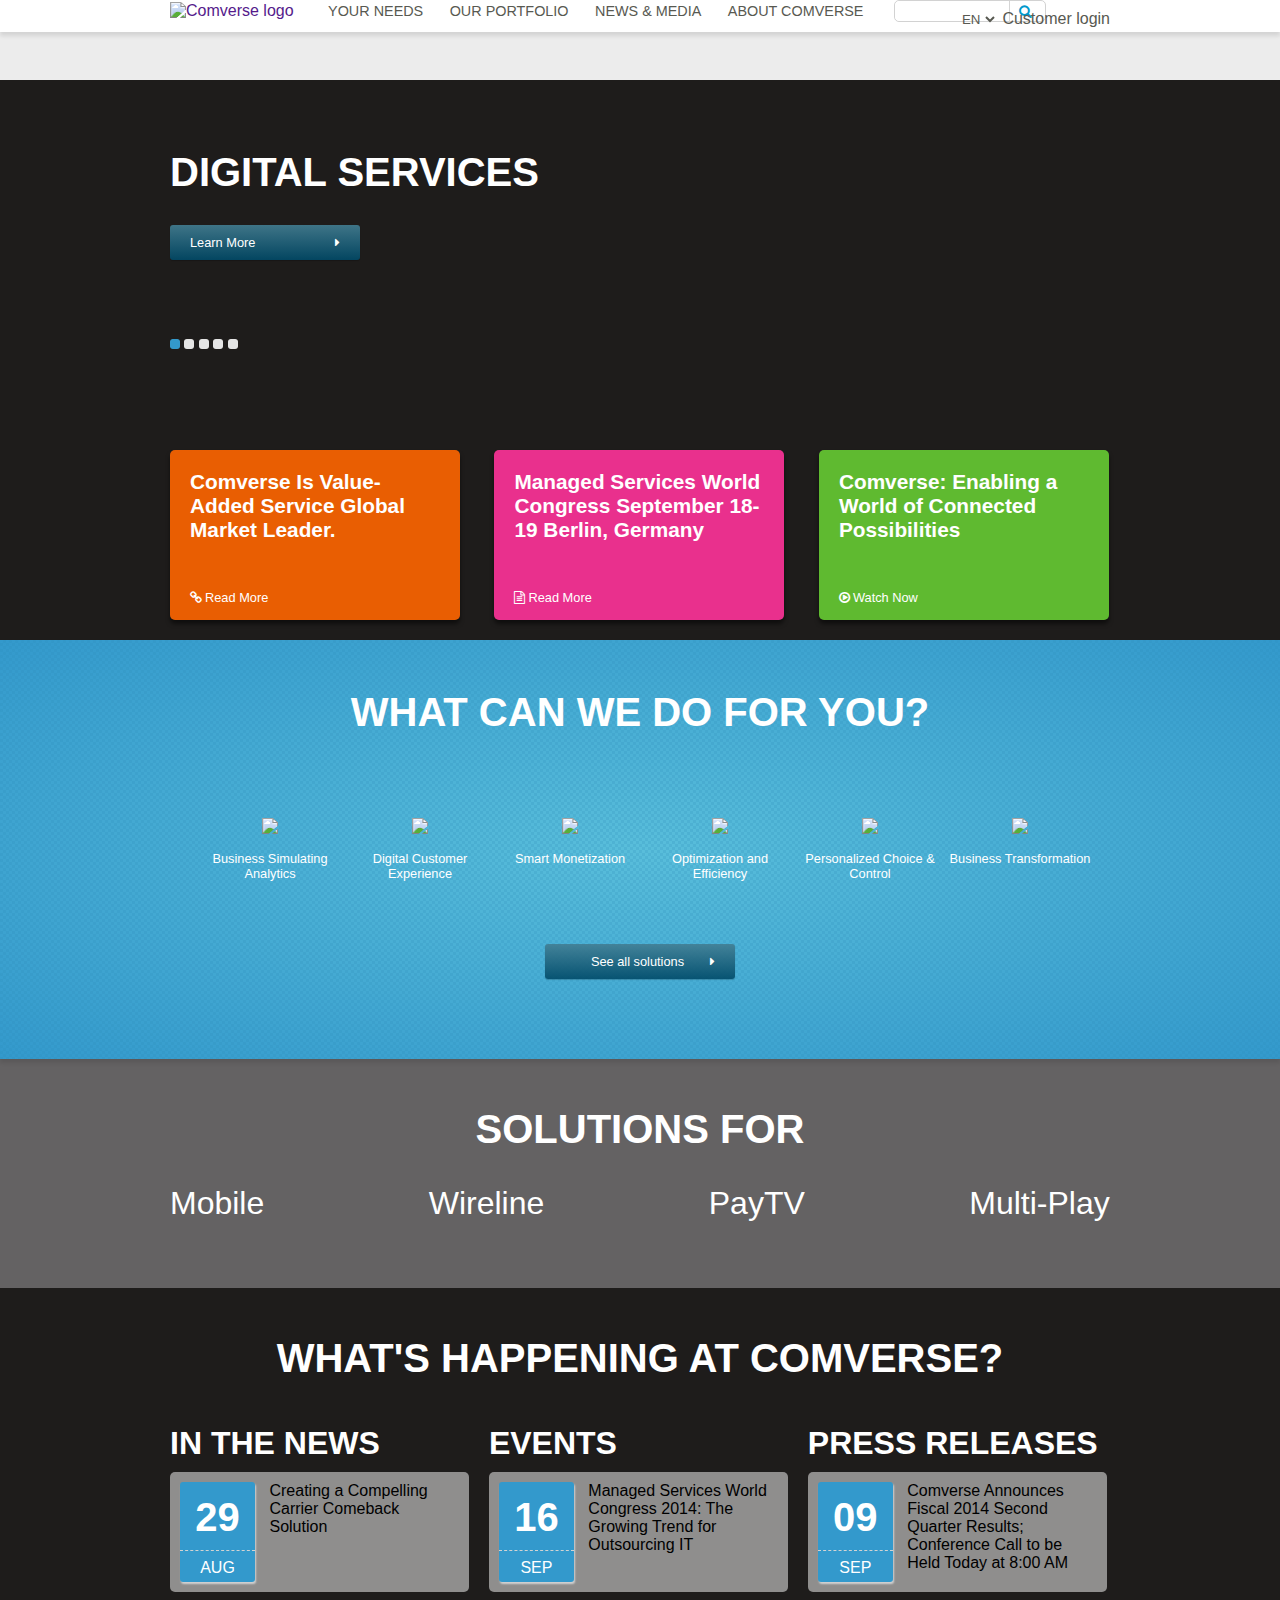
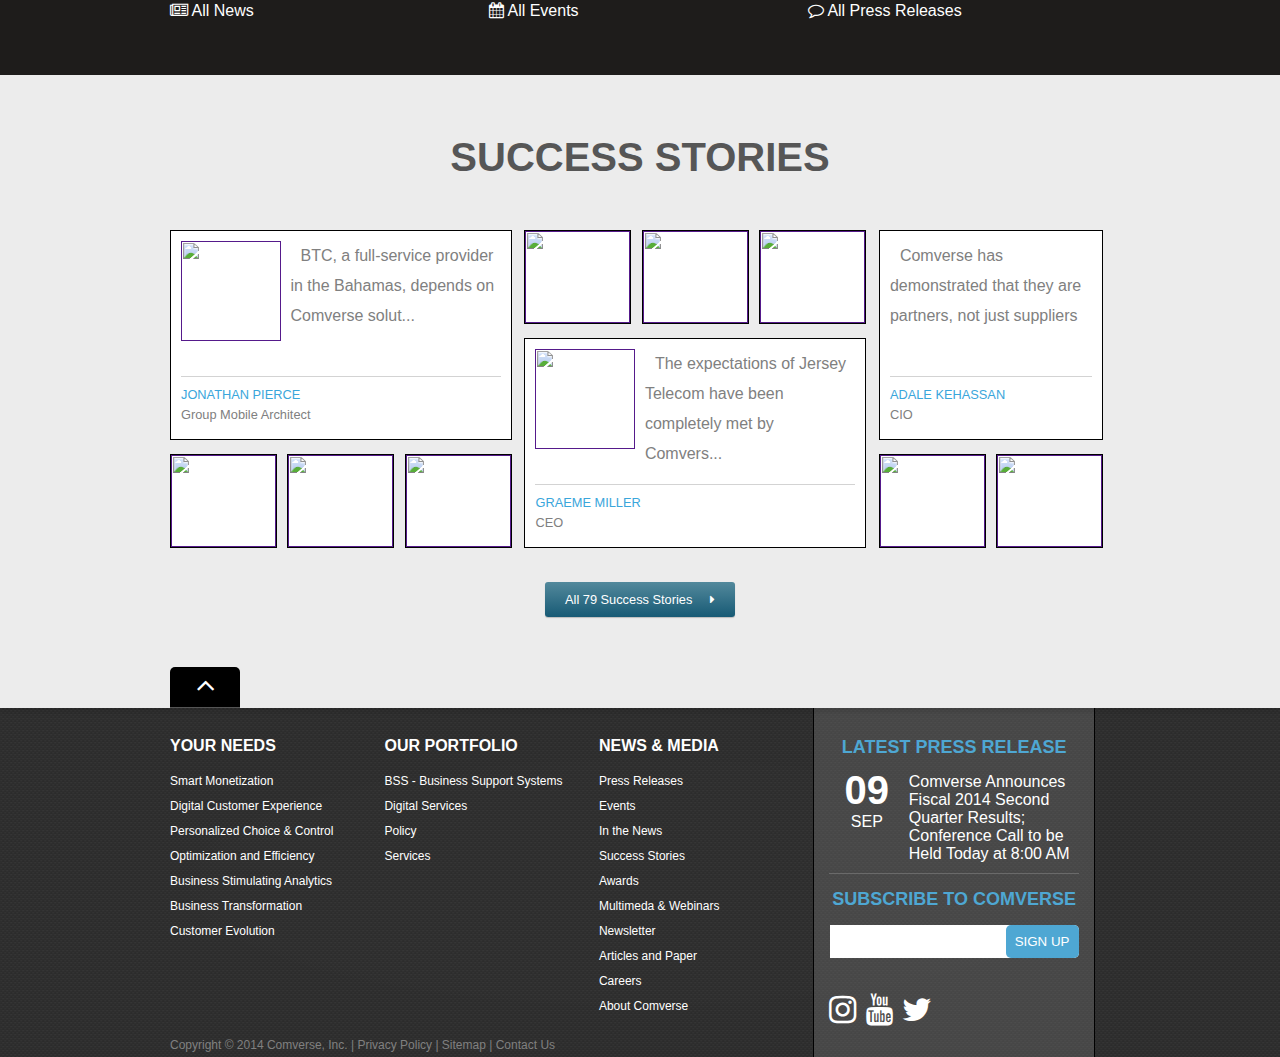
==== commit 73c352d1: "commit" ====
--- a/index.html
+++ b/index.html
@@ -143,16 +143,16 @@
 		<div am-main> <!--Wraps all sections except header and footer-->
 			<section am-slider> <!--Slider section-->
 				<div am-layoutWrap="main slider"> <!--Slider section content wrap-->
+					<ol am-sliderBullets>
+						<li am-marked><a href="">1</a></li>
+						<li><a href="">2</a></li>
+						<li><a href="">3</a></li>
+						<li><a href="">4</a></li>
+						<li><a href="">5</a></li>
+					</ol>
 					<div am-wrapSlideContent="1"> <!--Wraps slider headline, paragraph, CTA and bullets. Each slide is marked by a number.-->
 						<h1 am-sliderHeadline>DIGITAL SERVICES</h1>
 						<a am-blueButton="slide1" href="">Learn More<span><i class="fa fa-caret-right"></i></span></a>
-						<ol am-sliderBullets>
-							<li am-marked><a href="">1</a></li>
-							<li><a href="">2</a></li>
-							<li><a href="">3</a></li>
-							<li><a href="">4</a></li>
-							<li><a href="">5</a></li>
-						</ol>
 					</div>
 					
 					<!-- Slides' 2-5 headline boxes are commented out at this point.-->
--- a/css/style.css
+++ b/css/style.css
@@ -60,7 +60,7 @@
 	display:inline-block;
 	width:240px;
 	margin:0;
-	margin-left:20px;
+	margin-left:10px;
 	padding:0;
 	list-style-type:none;
 	vertical-align:top;
@@ -77,7 +77,7 @@
 	width:300px;
 	height:195px;
 	padding-left:50px;
-	padding-right:30px;
+	padding-right:0px;
 	border-left: 1px solid #D5D5D5;
 }
 
@@ -192,6 +192,7 @@
 /*Slider bullets*/
 [am-sliderBullets] {
 	display:inline-block;
+	position: absolute;
 }
 
 [am-sliderBullets] li{
@@ -328,7 +329,7 @@
 	margin-left:10px;
 	vertical-align:top;
 	text-align:left;
-	max-width:195px;
+	max-width:190px;
 	color:black;
 }
 
@@ -340,8 +341,12 @@
 	box-shadow: none;
 }
 
+[am-wrapNewsSections] [am-newsSection]:nth-child(3) {
+	margin-right:0px;
+}
+
 [am-newsSection] > h3{
-	font-size: 2.3em;
+	font-size: 2em;
 	display:block;
 	padding:10px 0px 0px 0px;
 	margin:0px;
@@ -363,10 +368,6 @@
 	margin: 10px 0px 0px 0px;
 	display:block;
 	color:white;
-}
-
-[am-newsSection] a:nth-child(3):hover {
-	color:black;
 }
 
 /*Success story medium box*/
@@ -409,6 +410,7 @@
 	padding-top:10px;
 	border-top:1px solid lightgrey;
 	margin:10px;
+	margin-top:10px;
 }
 
 [am-success] > div > div > div {
@@ -483,9 +485,13 @@
 
 /*Footer widget*/
 [am-footerWidget] {
-	width:230px;
-	display:inline-block;
-	color:white;
+	width:210px;
+	display:inline-block;
+	color:white;
+}
+
+[am-footerWidget] h2 {
+	font-size:1em;
 }
 
 [am-footerWidget] ul {
@@ -498,7 +504,7 @@
 }
 
 [am-footerWidget] ul li a {
-	font-size:14px;
+	font-size:12px;
 	color:white;
 }
 
@@ -513,7 +519,7 @@
 	border-right:1px solid black;
 	text-align: center;
 	background:rgba(132, 132, 132, 0.3);
-	padding:20px
+	padding:15px
 }
 
 [am-inputNearTime~="social"] p {
@@ -594,6 +600,7 @@
 /*Info row*/
 [am-infoRow] {
 	color:grey;
+	font-size:12px;
 }
 
 [am-infoRow] a {
--- a/css/custom.css
+++ b/css/custom.css
@@ -36,7 +36,7 @@
 	margin-top:15px;
 	position:absolute;
 	left: 0;
-	width:957px;
+	width:897px;
 	clear:both;
 }
 
@@ -90,8 +90,8 @@
 }
 
 [am-sliderBox] {
-	margin-right: 45.5px;
-	width: 300px;
+	margin-right: 30px;
+	width: 290px;
 }
 
 [am-sliderBox~="1"] {
@@ -121,7 +121,7 @@
 [am-servicesIcons] {
 	text-align:center;
 	margin:0 auto;
-	margin-left:50px;
+	margin-left:25px;
 	padding-top:50px;
 	padding-bottom:50px;
 }
@@ -145,7 +145,7 @@
 
 [am-solutionList] {
 	display:inline;
-	margin-right:180px;
+	margin-right:160px;
 }
 
 [am-solutionList]:last-child {
@@ -159,6 +159,10 @@
 
 [am-newsSection] {
 	margin-right:15px;
+}
+
+[am-newsSection] a:nth-child(3):hover {
+	color:black;
 }
 
 [am-testimonialBox] [am-success] {
@@ -181,13 +185,17 @@
 }
 
 [am-testimonialBox="3"] {
-	width:235px;
+	width:230px;
 	display:inline-block;
 	vertical-align:top;
 }
 
 [am-testimonialBox] [am-successSmall] {
 	margin-right:6px;
+}
+
+[am-testimonialBox="3"] [am-successSmall]:nth-child(3){
+	margin-right:0;
 }
 
 [am-success] {
@@ -389,7 +397,7 @@
 }
 
 [am-layoutWrap] {
-	width:1000px;
+	width:940px;
 	margin:0 auto;
 	position: relative;
 	padding:0;
@@ -408,11 +416,11 @@
 
 [am-wrapNavAndSearch] {
 	display:inline-block;
-	margin-left:49px;
+	margin-left:19px;
 }
 
 [am-inputSubmit~="search"] {
-	margin-left:45px;
+	margin-left:15px;
 }
 
 [am-slider] {
@@ -426,13 +434,13 @@
 }
 
 [am-sliderBullets] {
-	margin-top:100px;
+	margin-top:250px;
 }
 
 [am-wrapSliderBoxes] {
 	margin-bottom:50px;
 	margin-left: 0px;
-	margin-top:55px;
+	margin-top:190px;
 	padding-bottom:20px;
 }
 
@@ -471,10 +479,6 @@
 [am-successStories] {
 	position:relative;
 	background: #ECECEC;
-}
-
-[am-wrapTestimonials] {
-	margin-left:30px;
 }
 
 [am-successStories] [am-blueButton] {
@@ -508,13 +512,17 @@
 }
 
 /*Responsive design*/
-@media all and (min-width:800px) and (max-width:1100px) {
+@media all and (min-width:768px) and (max-width:1004px) {
 	[am-layoutWrap] {
-		width: 750px;
+		width: 768px;
+	}
+
+	[am-sliderBullets] {
+		margin-top:270px;
 	}
 
 	[am-sliderBox] {
-		width:235px;
+		width:243px;
 		margin-right: 15px;
 	}
 
@@ -527,7 +535,7 @@
 	}
 
 	[am-wrapNavAndSearch]{
-		margin-left:30px;
+		margin-left:40px;
 		margin-top:50px;
 	}
 
@@ -542,7 +550,7 @@
 
 	[am-inputSubmit~=search] {
 		width:120px;
-		margin-left:8px;
+		margin-left:16px;
 	}
 
 	[am-input~="search"] {
@@ -554,7 +562,7 @@
 	}
 
 	[am-dropDown], [am-nav~="main"] > ul > li:hover [am-dropdown] {
-		width: 707px;
+		width: 725px;
 	}
 
 	[am-dropdown] div:first-child {
@@ -568,8 +576,8 @@
 	[am-dropdown] img {
 		width:170px;
 		height:110px;
-		padding-left:30px;
-		padding-right:15px;
+		padding-left:45px;
+		padding-right:20px;
 	}
 
 	[am-dropdown] ul {
@@ -581,12 +589,16 @@
 		font-size: 0.8em;
 	}
 
+	[am-servicesIcons] {
+		margin-left:50px;
+	}
+
 	[am-servicesIcons] li {
 		width:110px;
 	}
 
 	[am-solutionList] {
-		margin-right:95px;
+		margin-right:100px;
 	}
 
 	[am-timeDayMonth] {
@@ -599,7 +611,7 @@
 	}
 
 	[am-inputNearTime] > p {
-		max-width:150px;
+		max-width:165px;
 		margin-left:5px;
 		height:126px;
 	}
@@ -614,12 +626,16 @@
 	}
 
 	[am-newsSection] > h3 {
-		font-size:1.8em;
+		font-size:1.5em;
 	}
 
 	[am-success] {
 		width:173px;
 		height:210px;
+	}
+
+	[am-success] > div > div {
+		margin-top:0px;
 	}
 
 	[am-success~="large"] {
@@ -643,6 +659,7 @@
 
 	[am-wrapTestimonials] {
 		margin:0;
+		margin-left:15px;
 	}
 
 	[am-success~="large"] [am-clientPhoto] {
@@ -733,7 +750,7 @@
 	}
 }
 
-@media all and (max-width:800px) {
+@media all and (max-width:767px) {
 
 	[am-placeholder] {
 		width:100%;
@@ -899,12 +916,19 @@
 		margin-bottom:20px;
 	}
 
+	[am-blueButton] {
+		background: linear-gradient(to bottom, #2f95c8 0%,#2c96ca 24%,#1188c4 100%);
+	}
+
 	[am-blueButton~="slide1"] {
 		margin-left:10px;
+		width:100px;
+		padding: 7px 15px;
 	}
 
 	[am-sliderBullets] {
 		margin-left:10px;
+		margin-top:320px;
 	}
 
 
@@ -931,7 +955,7 @@
 	}
 
 	[am-wrapSliderBoxes] {
-		margin-top:20px;
+		margin-top:150px;
 	}
 
 	[am-sliderBox] h2 {
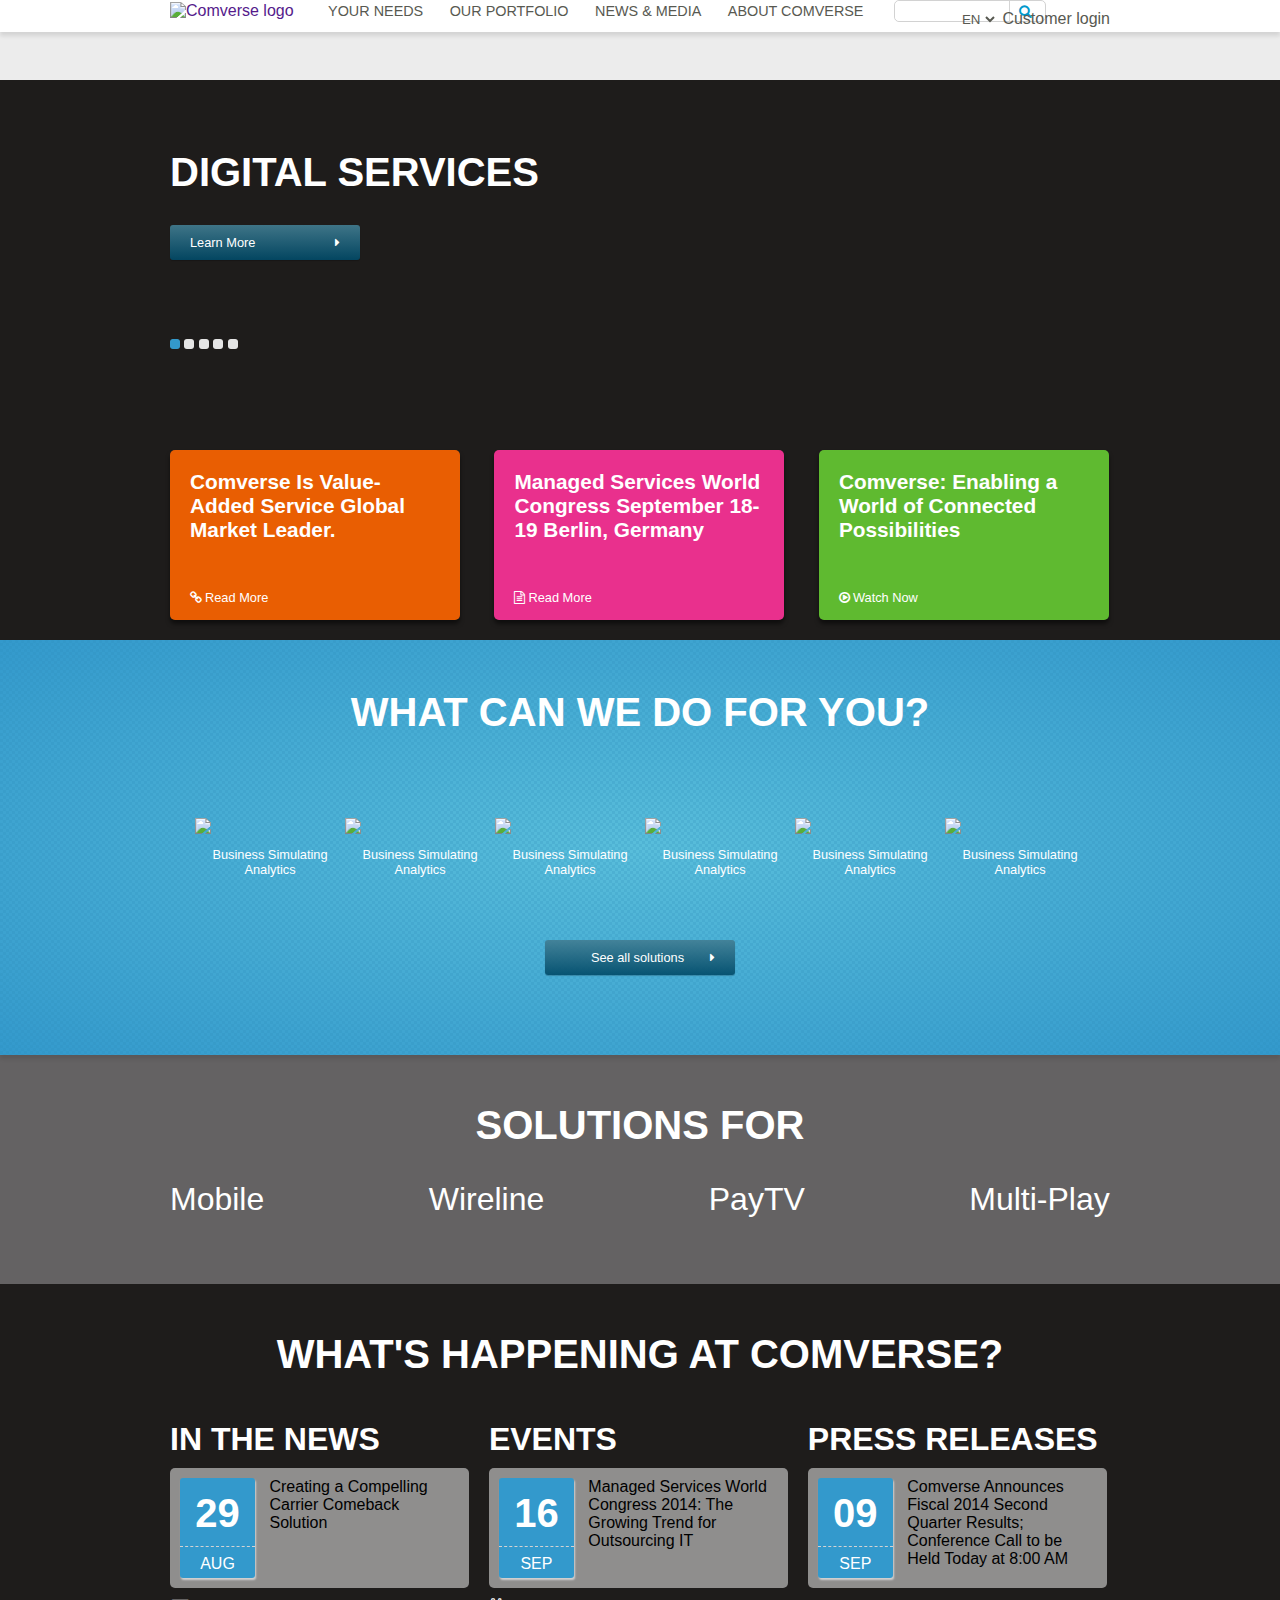
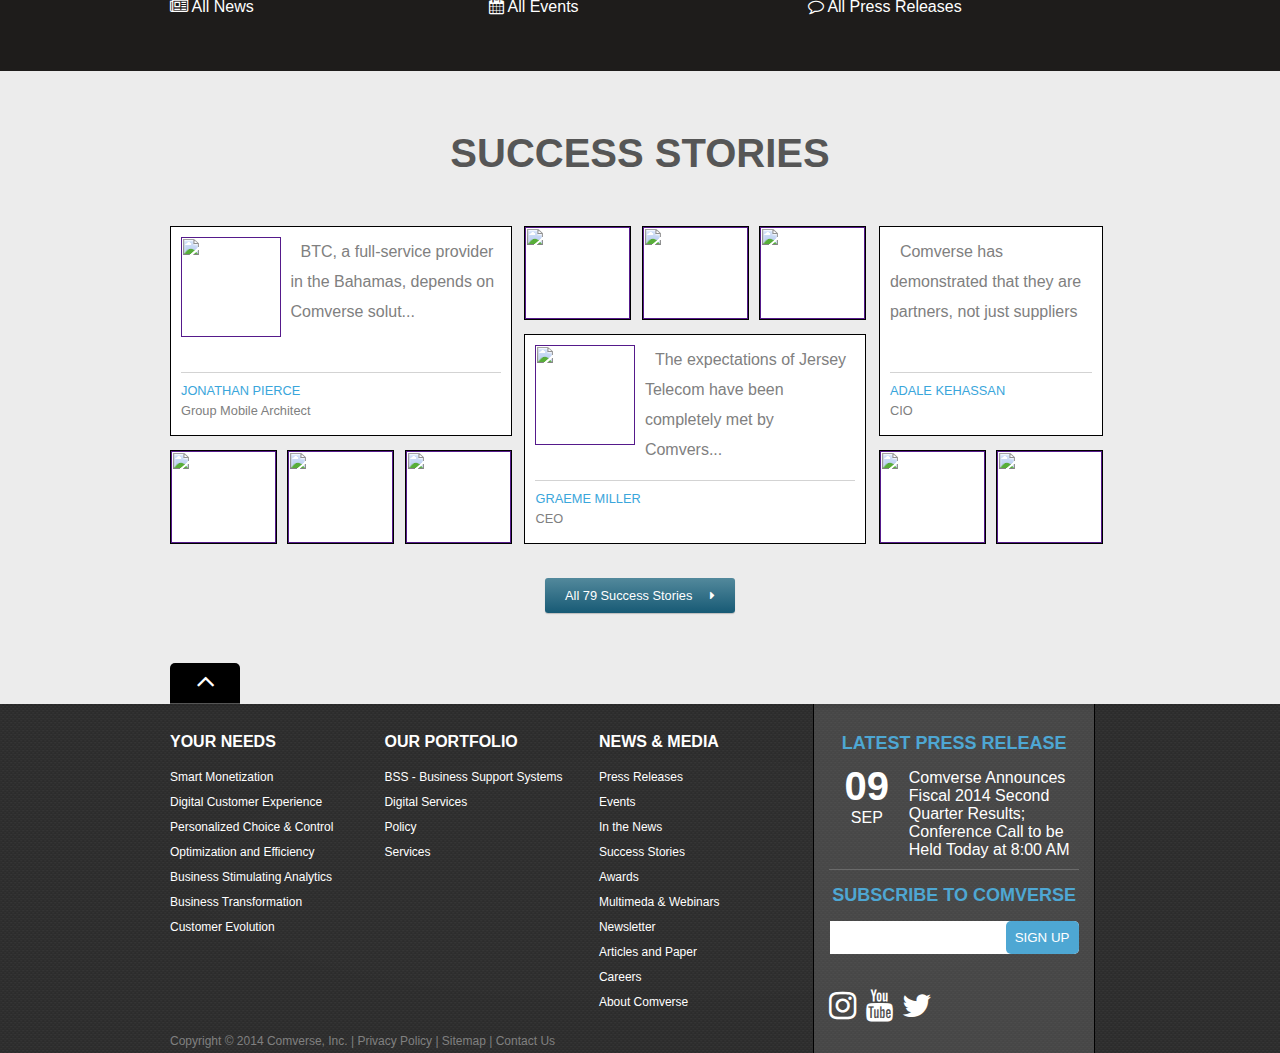
==== commit 3b834879: "commit" ====
--- a/index.html
+++ b/index.html
@@ -22,7 +22,10 @@
 				<nav am-nav="main"> <!--Main dropdown navigation.-->
 					<input type="checkbox" id="menu">
 					<ul> 
-						<li><a href="">YOUR NEEDS</a>
+						<li>
+							<a href="">YOUR NEEDS</a>
+							<label for="needs"></label>
+							<input type="checkbox" id="needs">
 							<div am-dropdown>
 								<div>
 									<ul>
@@ -43,7 +46,10 @@
 								</div>
 							</div>
 						</li>
-						<li><a href="">OUR PORTFOLIO</a>
+						<li>
+							<a href="">OUR PORTFOLIO</a>
+							<label for="portfolio"></label>
+							<input type="checkbox" id="portfolio">
 							<div am-dropdown>
 								<div>
 									<ul>
@@ -76,7 +82,10 @@
 								</div>
 							</div>
 						</li>
-						<li><a href="">NEWS & MEDIA</a>
+						<li>
+							<a href="">NEWS & MEDIA</a>
+							<label for="news"></label>
+							<input type="checkbox" id="news">
 							<div am-dropdown>
 								<div>
 									<ul>
@@ -97,7 +106,10 @@
 								</div>
 							</div>
 						</li>
-						<li><a href="">ABOUT COMVERSE</a>
+						<li>
+							<a href="">ABOUT COMVERSE</a>
+							<label for="about"></label>
+							<input type="checkbox" id="about">
 							<div am-dropdown>
 								<div>
 									<ul>
@@ -249,28 +261,46 @@
 					<h2 am-sectionHeadline>WHAT CAN WE DO FOR YOU?</h2>
 					<ul am-servicesIcons> <!--List of icons-->
 						<li>
-							<a href=""><img src="images/icon1white.png" onmouseover="this.src='images/icon1.png'"
-							onmouseout="this.src='images/icon1white.png'" /><p>Business Simulating Analytics</p></a>
-						</li>
-						<li>
-							<a href=""><img src="images/icon2white.png" onmouseover="this.src='images/icon2.png'"
-							onmouseout="this.src='images/icon2white.png'" /><p>Digital Customer Experience</p></a>
-						</li>
-						<li>
-							<a href=""><img src="images/icon3white.png" onmouseover="this.src='images/icon3.png'"
-							onmouseout="this.src='images/icon3white.png'" /><p>Smart Monetization</p></a>
-						</li>
-						<li>
-							<a href=""><img src="images/icon4white.png" onmouseover="this.src='images/icon4.png'"
-							onmouseout="this.src='images/icon4white.png'" /><p>Optimization and Efficiency</p></a>
-						</li>
-						<li>
-							<a href=""><img src="images/icon5white.png" onmouseover="this.src='images/icon5.png'"
-							onmouseout="this.src='images/icon5white.png'" /><p>Personalized Choice & Control</p></a>
-						</li>
-						<li>
-							<a href=""><img src="images/icon6white.png" onmouseover="this.src='images/icon6.png'"
-							onmouseout="this.src='images/icon6white.png'" /><p>Business Transformation</p></a>
+							<a href="">
+								<img src="images/icon1white.png">
+								<img src="images/icon1.png" am-hover>
+								<p>Business Simulating Analytics</p>
+							</a>
+						</li>
+						<li>
+							<a href="">
+								<img src="images/icon2white.png">
+								<img src="images/icon2.png" am-hover>
+								<p>Business Simulating Analytics</p>
+							</a>
+						</li>
+						<li>
+							<a href="">
+								<img src="images/icon3white.png">
+								<img src="images/icon3.png" am-hover>
+								<p>Business Simulating Analytics</p>
+							</a>
+						</li>
+						<li>
+							<a href="">
+								<img src="images/icon4white.png">
+								<img src="images/icon4.png" am-hover>
+								<p>Business Simulating Analytics</p>
+							</a>
+						</li>
+						<li>
+							<a href="">
+								<img src="images/icon5white.png">
+								<img src="images/icon5.png" am-hover>
+								<p>Business Simulating Analytics</p>
+							</a>
+						</li>
+						<li>
+							<a href="">
+								<img src="images/icon6white.png">
+								<img src="images/icon6.png" am-hover>
+								<p>Business Simulating Analytics</p>
+							</a>
 						</li>
 					</ul>
 					<a am-blueButton="services" href="">See all solutions<span><i class="fa fa-caret-right"></i></span></a>
--- a/css/custom.css
+++ b/css/custom.css
@@ -35,8 +35,8 @@
 	display:block;
 	margin-top:15px;
 	position:absolute;
-	left: 0;
-	width:897px;
+	left: 0px;
+	width:898px;
 	clear:both;
 }
 
@@ -133,10 +133,28 @@
 [am-servicesIcons] a {
 	overflow:auto;
 	clear:both;
+	position:relative;
+	display:block;
+	width:100%;
+	height:100%;
 }
 
 [am-servicesIcons] img {
 	width:100%;
+	display:block;
+}
+
+[am-servicesIcons] [am-hover] {
+	display:none;
+	margin:0 auto;
+}
+
+[am-servicesIcons] li:hover img {
+	display:none;
+}
+
+[am-servicesIcons] li:hover [am-hover] {
+	display:block;
 }
 
 [am-layoutWrap~="solutions"] ul {
@@ -770,10 +788,6 @@
 		width:100%;
 	}
 
-	[am-nav~="main"] > ul > li:hover [am-dropdown] {
-		display:none;
-	}
-
 	[am-wrapNavAndSearch] {
 		width:100%;
 		margin:0;
@@ -785,22 +799,40 @@
 		width:100%;
 	}
 
-	[am-nav~="main"] ul {
+	[am-nav~="main"] > ul {
 		width:100%;
 		height:0;
 		overflow:hidden;
 		position: absolute;
-		transition: height 0.75s;
-		background: #e5e5e5;
+		transition: height 1s;
 		z-index:100;
 		top:60px;
-	}
+		border-top: 1px solid #d9d9d9;
+	}
+
+	#menu:checked + ul {
+		height:1200px;
+		background:transparent;
+	}
+
 
 	[am-nav~="main"] > ul > li {
 		width: 100%;
 		display: block;
 		padding: 0;
 		border-bottom:1px solid #d9d9d9;
+		position:relative;
+		background: url("../images/bodyBG.png") repeat scroll 0 0 #fff;
+	}
+
+	[am-nav~="main"] label {
+		display:block;
+		position:absolute;
+		left:0;
+		top:0;
+		width:100%;
+		height:45px;
+		cursor:pointer;
 	}
 
 	[am-nav~="main"] > ul > li > a {
@@ -827,6 +859,61 @@
 
 	[am-nav~="main"] > ul > li > a:hover:before, [am-nav~="main"] > ul > li:hover > a:before {
 		color:black;
+	}
+
+	[am-nav~="main"] > ul > li > [am-dropdown], [am-nav~="main"] > ul > li:hover [am-dropdown] {
+		position:absolute;
+		top:45px;
+		left:-1px;
+		width:100%;
+		padding:0;
+		background:transparent;
+		box-shadow:none;
+		border:0;
+		display:none;
+		margin:0;
+	}
+
+	[am-nav~="main"] > ul > li > #needs:checked + [am-dropdown], [am-nav~="main"] > ul > li > #portfolio:checked + [am-dropdown] , 
+	[am-nav~="main"] > ul > li > #news:checked + [am-dropdown], [am-nav~="main"] > ul > li > #about:checked + [am-dropdown] {
+		display:block;
+	}
+
+	[am-dropdown] div {
+		width:100%;
+		border:0;
+		border-top:1px solid lightgrey;
+		background:#fcfcfc;
+		box-shadow:none;
+		padding:0;
+	}
+
+	[am-dropdown] ul {
+		display:block;
+		width:100%;
+		margin:0;
+		border:0;
+	}
+
+	[am-dropdown] ul li {
+		width:100%;
+		height:45px;
+		border:0;
+		border-bottom:1px solid lightgrey;
+		display:block;
+	}
+
+	[am-dropdown] ul li a {
+		width:100%;
+		display:block;
+		padding:10px;
+		padding-left:44px;
+		line-height:25px;
+		box-sizing:border-box;
+	}
+
+	[am-dropdown] img{
+		display:none;
 	}
 
 	[am-inputSubmit~="search"] {
@@ -872,7 +959,7 @@
 	[am-menuMobile], [am-searchMobile] {
 		width:40px;
 		height:40px;
-		background: #e5e5e5;
+		background: linear-gradient(to bottom, #f2f2f2 0%,#e5e5e5 100%);
 		display: inline-block;
 		margin: 10px;
 		position: absolute;
@@ -885,17 +972,13 @@
 	}
 
 	[am-menuMobile] {
-		color:grey;
+		color: #a0a0a0;
 	}
 
 	[am-searchMobile] {
 		right:0;
 		top:0;
 		color:#0099CC;
-	}
-
-	#menu:checked + ul {
-		height:184px;
 	}
 
 	#search:checked + [am-inputSubmit~="search"] {
@@ -924,6 +1007,10 @@
 		margin-left:10px;
 		width:100px;
 		padding: 7px 15px;
+	}
+
+	[am-blueButton~="services"] {
+		display:none;
 	}
 
 	[am-sliderBullets] {
@@ -975,6 +1062,8 @@
 
 	[am-servicesIcons]{
 		margin-left: 0;
+		padding-top:20px;
+		padding-bottom:0;
 	}
 
 	[am-servicesIcons] li{
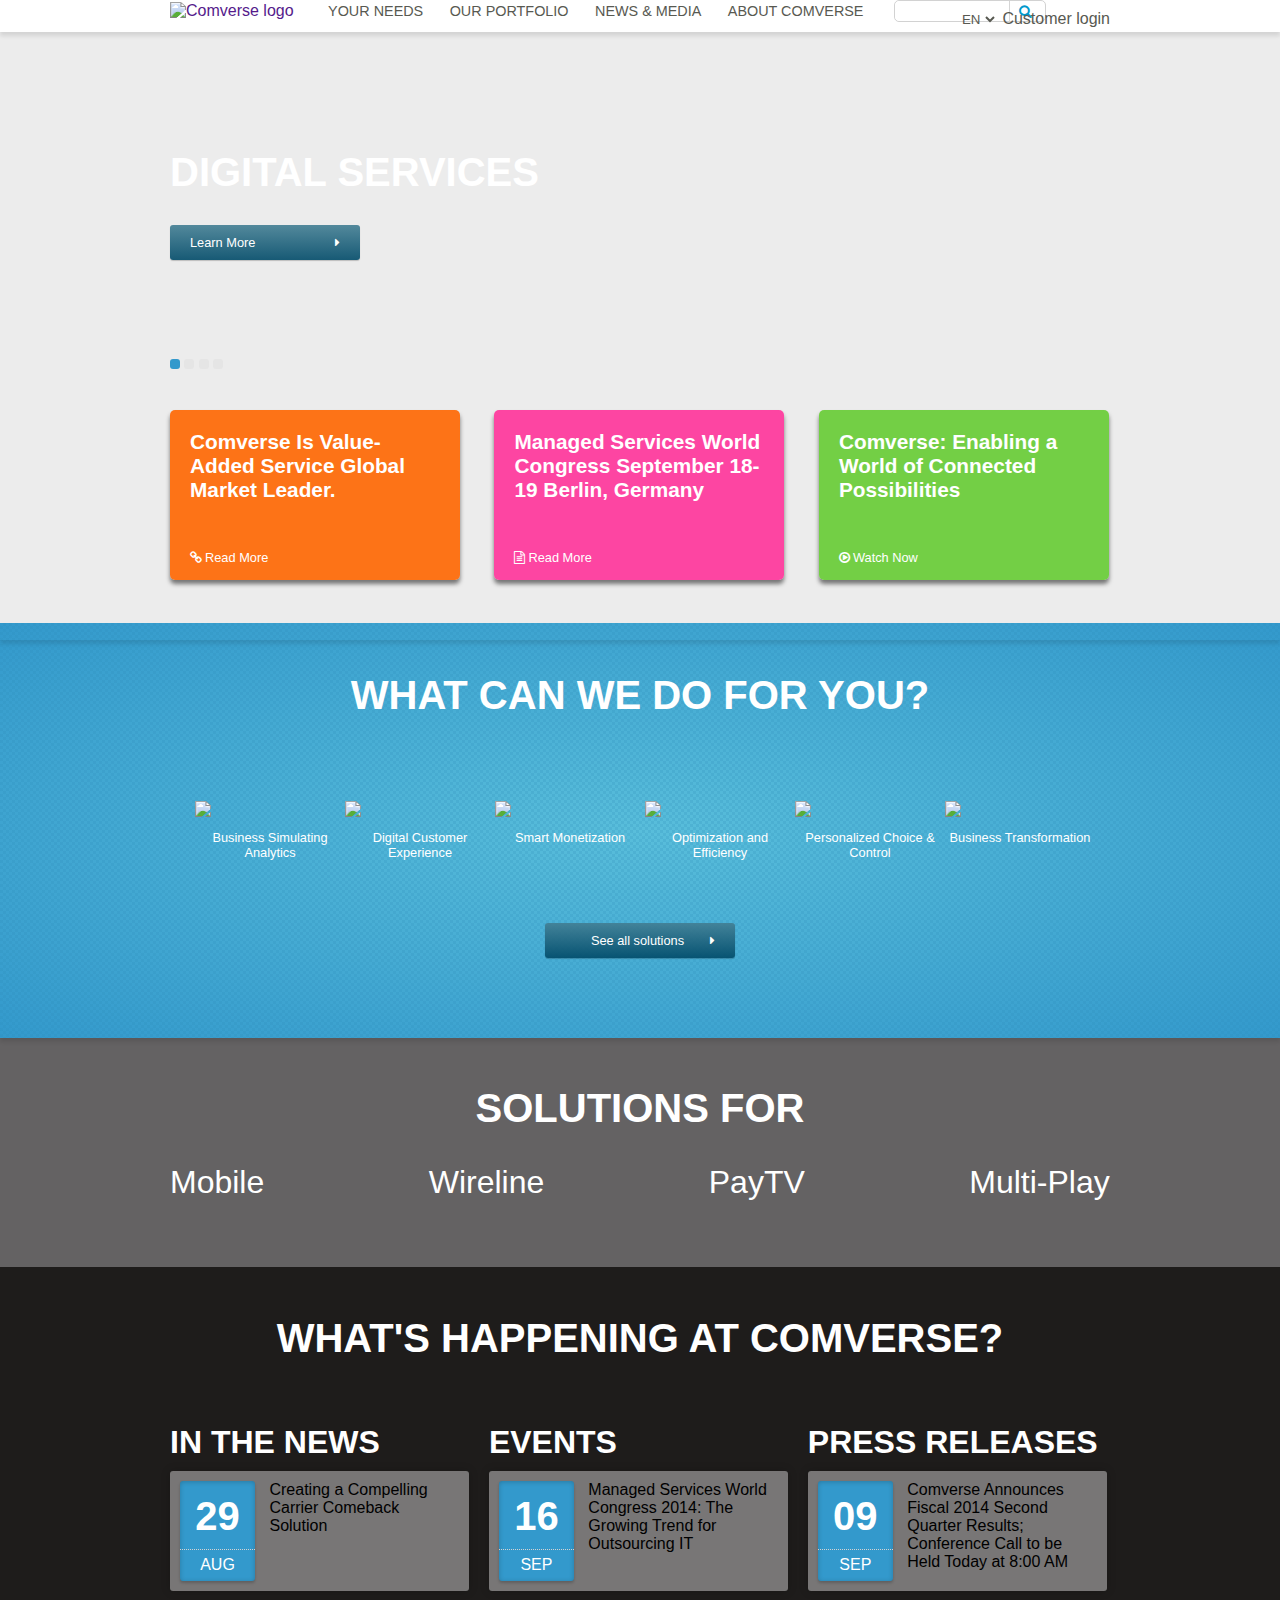
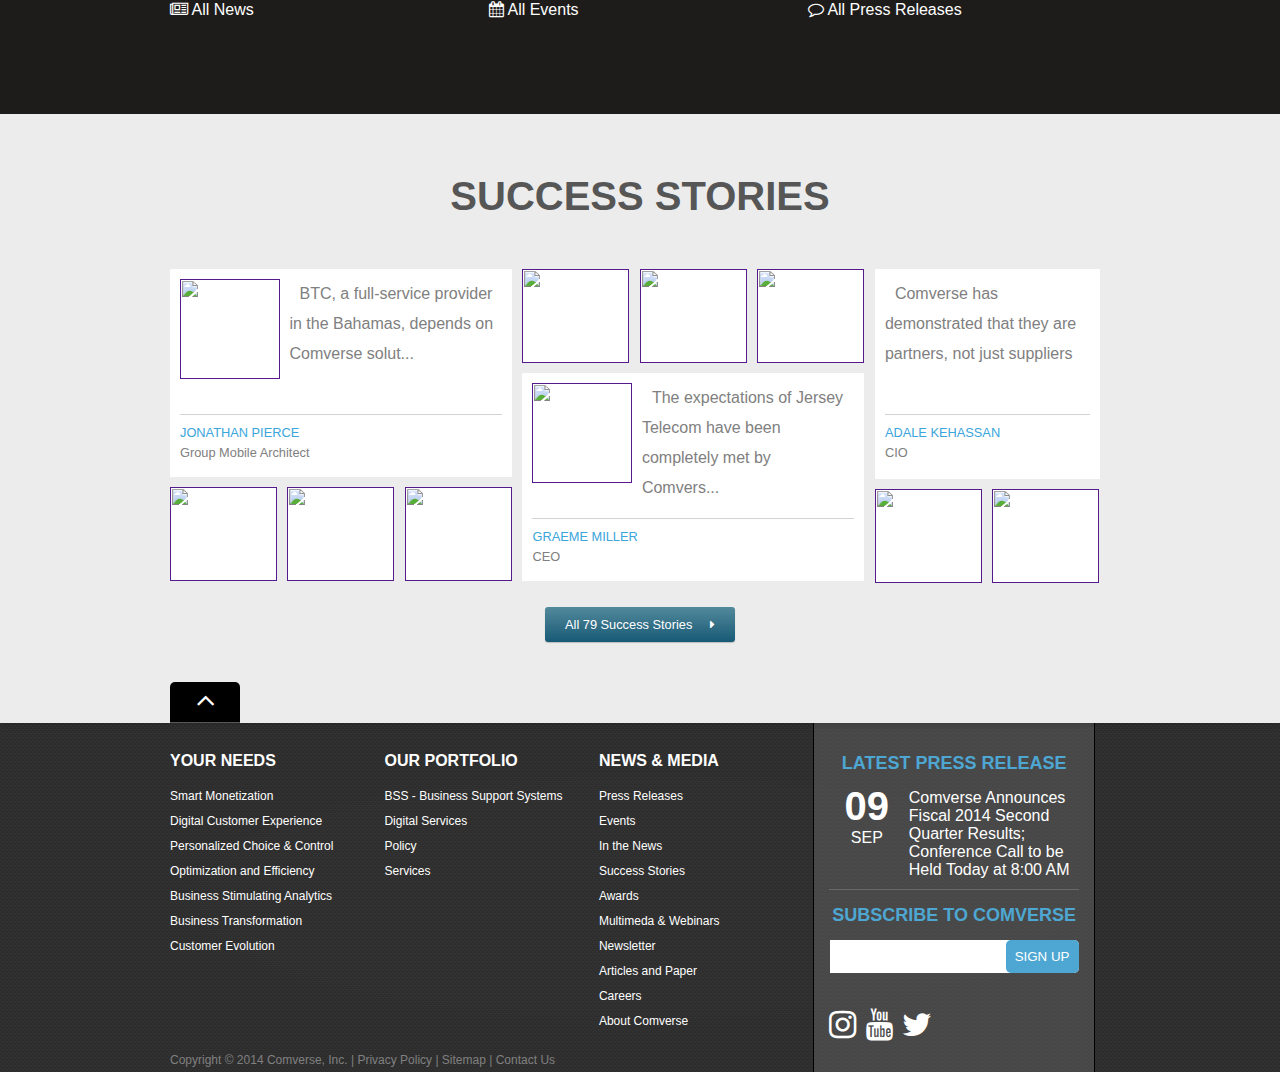
==== commit ea4aaee7: "slider transitions" ====
--- a/index.html
+++ b/index.html
@@ -1,16 +1,19 @@
 ﻿<!doctype html>
-	
+
 <html>
 	<head>
 		<meta charset="utf-8">
 		<link href="http://maxcdn.bootstrapcdn.com/font-awesome/4.2.0/css/font-awesome.min.css" rel="stylesheet">
 		<link rel="stylesheet" href="css/style.css">
 		<link rel="stylesheet" href="css/custom.css">
+		<!--[if IE]>
+			<link rel="stylesheet" href="css/iefix.css">
+		<![endif]-->
 		<title>Comverse Homepage</title>
 	</head>
-	
+
 	<!--am-layoutWrap="x" elements are to determine specific layout width. -->
-	
+
 	<body>
 		<div am-placeholder></div>
 		<header> <!--Header contains logo, main dropdown navigation, site search, language menu and customer login.-->
@@ -21,7 +24,7 @@
 			<div am-wrapNavAndSearch>
 				<nav am-nav="main"> <!--Main dropdown navigation.-->
 					<input type="checkbox" id="menu">
-					<ul> 
+					<ul>
 						<li>
 							<a href="">YOUR NEEDS</a>
 							<label for="needs"></label>
@@ -130,7 +133,7 @@
 									<a href=""><img src="images/dropdown4.jpg" alt="dropdown image"></a>
 								</div>
 							</div>
-						</li>		
+						</li>
 					</ul>
 				</nav>
 				<input type="checkbox" id="search">
@@ -151,95 +154,64 @@
 				<a href="" am-login>Customer login</a> <!--customer login-->
 			</div>
 		</header>
-		
+
 		<div am-main> <!--Wraps all sections except header and footer-->
 			<section am-slider> <!--Slider section-->
 				<div am-layoutWrap="main slider"> <!--Slider section content wrap-->
+
+					<div am-wrapSlideContent="1" class="active-slide"> <!--Wraps slider headline, paragraph, CTA and bullets. Each slide is marked by a number.-->
+						<div am-layoutWrapDesktop>
+							<h1 am-sliderHeadline>DIGITAL SERVICES</h1>
+							<a am-blueButton="slide1" href="">Learn More<span><i class="fa fa-caret-right"></i></span></a>
+						</div>
+					</div>
+
+					<div am-wrapSlideContent="2">
+						<div am-layoutWrapDesktop>
+							<h1 am-sliderHeadline>CREATE A SUPERIOR CUSTOMER EXPERIENCE</h1>
+							<ul am-sliderParagraph>
+								<li>Personalized Plans and Offerings, Smart Customer Interactions</li>
+								<li>Comprehensive Self-Service and Account Control</li>
+								<li>Personalized Social Media Interactions and more</li>
+							</ul>
+							<a am-blueButton href="">Learn More<span><i class="fa fa-caret-right"></i></span></a>
+						</div>
+					</div>
+
+					<div am-wrapSlideContent="3">
+						<div am-layoutWrapDesktop>
+							<h1 am-sliderHeadline>Evolve to IP/4G</h1>
+							<ul am-sliderParagraph>
+								<li>3G/4G Service Evolution</li>
+								<li>Rich Communication Services (RCS)</li>
+								<li>Service and Device-Aware Charging</li>
+							</ul>
+							<a am-blueButton href="">Learn More<span><i class="fa fa-caret-right"></i></span></a>
+						</div>
+					</div>
+
+					<div am-wrapSlideContent="4">
+						<div am-layoutWrapDesktop>
+							<h1 am-sliderHeadline>Smartly Monetize New Business Models</h1>
+							<ul am-sliderParagraph>
+								<li>Smart Data Monetization & Analytics</li>
+								<li>M2M & Cloud</li>
+								<li>Customer Aware Policy</li>
+							</ul>
+							<a am-blueButton href="">Learn More<span><i class="fa fa-caret-right"></i></span></a>
+						</div>
+					</div>
+				</div>
+				<div am-layoutWrapDesktop>
 					<ol am-sliderBullets>
-						<li am-marked><a href="">1</a></li>
-						<li><a href="">2</a></li>
-						<li><a href="">3</a></li>
-						<li><a href="">4</a></li>
-						<li><a href="">5</a></li>
+						<li><a am-marked>1</a></li>
+						<li><a>2</a></li>
+						<li><a>3</a></li>
+						<li><a>4</a></li>
 					</ol>
-					<div am-wrapSlideContent="1"> <!--Wraps slider headline, paragraph, CTA and bullets. Each slide is marked by a number.-->
-						<h1 am-sliderHeadline>DIGITAL SERVICES</h1>
-						<a am-blueButton="slide1" href="">Learn More<span><i class="fa fa-caret-right"></i></span></a>
-					</div>
-					
-					<!-- Slides' 2-5 headline boxes are commented out at this point.-->
-					<!--
-					<div am-wrapSlideContent="2"> 
-						<h1 am-sliderHeadline>CREATE A SUPERIOR CUSTOMER EXPERIENCE</h1>
-						<ul am-sliderParagraph>
-							<li>Personalized Plans and Offerings, Smart Customer Interactions</li>
-							<li>Comprehensive Self-Service and Account Control</li>
-							<li>Personalized Social Media Interactions and more</li>
-						</ul>
-						<a am-blueButton href="">Learn More<span><i class="fa fa-caret-right"></i></span></a>
-						<ol am-sliderBullets>
-							<li><a href="">1</a></li>
-							<li am-marked><a href="">2</a></li>
-							<li><a href="">3</a></li>
-							<li><a href="">4</a></li>
-							<li><a href="">5</a></li>
-						</ol>
-					</div>
-					
-					<div am-wrapSlideContent="3">
-						<h1 am-sliderHeadline>Evolve to IP/4G</h1>
-						<ul am-sliderParagraph>
-							<li>3G/4G Service Evolution</li>
-							<li>Rich Communication Services (RCS)</li>
-							<li>Service and Device-Aware Charging</li>
-						</ul>
-						<a am-blueButton href="">Learn More<span><i class="fa fa-caret-right"></i></span></a>
-						<ol am-sliderBullets>
-							<li><a href="">1</a></li>
-							<li><a href="">2</a></li>
-							<li am-marked><a href="">3</a></li>
-							<li><a href="">4</a></li>
-							<li><a href="">5</a></li>
-						</ol>
-					</div>
-					
-					<div am-wrapSlideContent="4">
-						<h1 am-sliderHeadline>Smartly Monetize New Business Models</h1>
-						<ul am-sliderParagraph>
-							<li>Smart Data Monetization & Analytics</li>
-							<li>M2M & Cloud</li>
-							<li>Customer Aware Policy</li>
-						</ul>
-						<a am-blueButton href="">Learn More<span><i class="fa fa-caret-right"></i></span></a>
-						<ol am-sliderBullets>
-							<li><a href="">1</a></li>
-							<li><a href="">2</a></li>
-							<li><a href="">3</a></li>
-							<li am-marked><a href="">4</a></li>
-							<li><a href="">5</a></li>
-						</ol>
-					</div>
-					
-					
-					<div am-wrapSlideContent="5"> 
-						<h1 am-sliderHeadline>Optimize for Efficiency</h1>
-						<ul am-sliderParagraph>
-							<li>System Modernization & Consolidation</li>
-							<li>Virtualization & Cloud / SaaS</li>
-							<li>Managed Services</li>
-						</ul>
-						<a am-blueButton href="">Learn More<span><i class="fa fa-caret-right"></i></span></a>
-						<ol am-sliderBullets>
-							<li><a href="">1</a></li>
-							<li><a href="">2</a></li>
-							<li><a href="">3</a></li>
-							<li><a href="">4</a></li>
-							<li am-marked><a href="">5</a></li>
-						</ol>
-					</div>
-					-->
-					
-					<div am-wrapSliderBoxes> <!--Wraps 3 fixed slider boxes-->
+				</div>
+				<div am-wrapSliderBoxes> <!--Wraps 3 fixed slider boxes-->
+					<div am-layoutWrapDesktop>
 						<a am-sliderBox="1" href="">
 							<h2>Comverse Is Value-Added Service Global Market Leader.</h2>
 							<p><i class="fa fa-link"></i>Read More</p>
@@ -255,7 +227,7 @@
 					</div>
 				</div>
 			</section>
-			
+
 			<section am-services> <!--Services section-->
 				<div am-layoutWrap="services">
 					<h2 am-sectionHeadline>WHAT CAN WE DO FOR YOU?</h2>
@@ -271,42 +243,42 @@
 							<a href="">
 								<img src="images/icon2white.png">
 								<img src="images/icon2.png" am-hover>
-								<p>Business Simulating Analytics</p>
+								<p>Digital Customer Experience</p>
 							</a>
 						</li>
 						<li>
 							<a href="">
 								<img src="images/icon3white.png">
 								<img src="images/icon3.png" am-hover>
-								<p>Business Simulating Analytics</p>
+								<p>Smart Monetization</p>
 							</a>
 						</li>
 						<li>
 							<a href="">
 								<img src="images/icon4white.png">
 								<img src="images/icon4.png" am-hover>
-								<p>Business Simulating Analytics</p>
+								<p>Optimization and Efficiency</p>
 							</a>
 						</li>
 						<li>
 							<a href="">
 								<img src="images/icon5white.png">
 								<img src="images/icon5.png" am-hover>
-								<p>Business Simulating Analytics</p>
+								<p>Personalized Choice & Control</p>
 							</a>
 						</li>
 						<li>
 							<a href="">
 								<img src="images/icon6white.png">
 								<img src="images/icon6.png" am-hover>
-								<p>Business Simulating Analytics</p>
+								<p>Business Transformation</p>
 							</a>
 						</li>
 					</ul>
 					<a am-blueButton="services" href="">See all solutions<span><i class="fa fa-caret-right"></i></span></a>
 				</div>
 			</section>
-			
+
 			<section am-solutions> <!--Solutions section-->
 				<div am-layoutWrap="solutions">
 					<h2 am-sectionHeadline>SOLUTIONS FOR</h2>
@@ -318,7 +290,7 @@
 					</ul>
 				</div>
 			</section>
-			
+
 			<section am-news> <!--News section-->
 				<div am-layoutWrap="news">
 					<h2 am-sectionHeadline>WHAT'S HAPPENING AT COMVERSE?</h2>
@@ -329,7 +301,7 @@
 								<div am-timeDayMonth>
 									<time datetime="8-29"><h3>29</h3><p>AUG</p></time>
 								</div>
-								<p>Creating a Compelling Carrier Comeback Solution</p>	
+								<p>Creating a Compelling Carrier Comeback Solution</p>
 							</a>
 							<a href=""><i class="fa fa-newspaper-o"></i>   All News</a>
 						</section>
@@ -339,7 +311,7 @@
 								<div am-timeDayMonth>
 									<time datetime="9-16"><h3>16</h3><p>SEP</p></time>
 								</div>
-								<p>Managed Services World Congress 2014: The Growing Trend for Outsourcing IT</p>	
+								<p>Managed Services World Congress 2014: The Growing Trend for Outsourcing IT</p>
 							</a>
 							<a href=""><i class="fa fa-calendar"></i>   All Events</a>
 						</section>
@@ -349,14 +321,14 @@
 								<div am-timeDayMonth>
 									<time datetime="9-4"><h3>09</h3><p>SEP</p></time>
 								</div>
-								<p>Comverse Announces Fiscal 2014 Second Quarter Results; Conference Call to be Held Today at 8:00 AM</p>	
+								<p>Comverse Announces Fiscal 2014 Second Quarter Results; Conference Call to be Held Today at 8:00 AM</p>
 							</a>
 							<a href=""><i class="fa fa-comment-o"></i>  All Press Releases</a>
 						</section>
 					</div>
 				</div>
 			</section>
-			
+
 			<section am-successStories>
 				<div am-layoutWrap="successStories">
 					<h2 am-sectionHeadline="testimonials">SUCCESS STORIES</h2>
@@ -464,7 +436,7 @@
 				</div>
 			</section>
 		</div>
-			
+
 		<footer> <!--Footer contains 3 widgets (which are used for site navigation), a social widget and some general information.-->
 			<div am-layoutWrap="footer">
 				<ul am-footerWidgetList> <!--Wraps 3 widgets. Is a list because it matches main navigation.-->
@@ -559,7 +531,7 @@
 						<div am-timeDayMonth>
 							<time datetime="9-9"><h3>09</h3><p>SEP</p></time>
 						</div>
-						<p>Comverse Announces Fiscal 2014 Second Quarter Results; Conference Call to be Held Today at 8:00 AM</p>	
+						<p>Comverse Announces Fiscal 2014 Second Quarter Results; Conference Call to be Held Today at 8:00 AM</p>
 					</a>
 					<h2>SUBSCRIBE TO COMVERSE</h2>
 					<div am-inputSubmit="subscribe"> <!--Site subscription-->
@@ -600,11 +572,16 @@
 			</div>
 		</footer>
 	</body>
-					
-				
-				
-	
-
-
-
-
+	<script src="js/touch-emulator.js"></script>
+	<script>TouchEmulator();</script>
+	<script src="js/hammer.js"></script>
+	<script src="js/main.js"></script>
+</html>
+
+
+
+
+
+
+
+
--- a/css/style.css
+++ b/css/style.css
@@ -1,5 +1,28 @@
+/*================================================================
+STYLEGUIDE STYLESHEET
+=================================================================*/
+
 * {
 	font-family:sans-serif;
+}
+
+[am-wrapper] {
+	background:#C0C0C0;
+	margin:0 auto;
+	padding:20px;
+	border-radius:10px;
+	border:5px ridge #333;
+	width:940px;
+}
+
+[am-projectHeadline] {
+	text-align: center;
+	color:#333;
+	font-size: 3em;
+}
+
+[am-firstHeadline] {
+	margin-top:0;
 }
 
 h1 {
@@ -36,6 +59,14 @@
 	border:1px solid Transparent;
 }
 
+[am-nav~="main"] > ul > li:hover > a  {
+	background:#fcfcfc;
+	color: rgb(51, 153, 204);
+	border:1px solid #D5D5D5;
+	border-bottom:0;
+	box-shadow:-5px 9px 8px rgba(0,0,0,0.4);
+}
+
 /*Dropdown nav*/
 [am-dropdown]{
 	background:#fcfcfc;
@@ -79,6 +110,15 @@
 	padding-left:50px;
 	padding-right:0px;
 	border-left: 1px solid #D5D5D5;
+}
+
+[am-dropdown] li a:hover {
+	color:#3399cc;
+}
+
+[am-dropdown] [am-nav~="headline"], [am-dropdown] [am-nav~="headline"]:hover {
+	color:#3399cc;
+	text-decoration:underline;
 }
 
 /*Text and button*/
@@ -192,7 +232,7 @@
 /*Slider bullets*/
 [am-sliderBullets] {
 	display:inline-block;
-	position: absolute;
+	padding:0;
 }
 
 [am-sliderBullets] li{
@@ -235,6 +275,12 @@
 	background: rgba(255, 102, 0, 1);
 }
 
+[am-sliderBox] p {
+	margin:0;
+	margin-left:20px;
+	font-size:0.8em;
+}
+
 [am-sliderBox]:hover p {
 	text-decoration: underline;
 }
@@ -246,12 +292,6 @@
 	margin:0;
 }
 
-[am-sliderBox] p {
-	margin:0;
-	margin-left:20px;
-	font-size:0.8em;
-}
-
 [am-sliderBox] i{
 	margin-right:3px;
 }
@@ -264,6 +304,11 @@
 	padding-top:50px;
 }
 
+[am-sectionHeadline~="styleguide"] {
+	padding:0;
+	text-align:left;
+}
+
 /*Icon list*/
 [am-servicesIcons] {
 	overflow:auto;
@@ -273,19 +318,41 @@
 [am-servicesIcons] li {
 	float:left;
 	display:inline;
-}
-
-[am-servicesIcons] i {
-	font-size: 4em;
+	width:150px;
+}
+
+[am-servicesIcons] a {
+	overflow:auto;
+	clear:both;
+	position:relative;
 	display:block;
-	text-align:center;
-	color:white;
+	width:100%;
+	height:100%;
 }
 
 [am-servicesIcons] a p {
 	text-align:center;
 	font-size:0.8em;
 	color:white;
+}
+
+[am-servicesIcons] img {
+	width:100%;
+	display:block;
+	margin: 0 auto;
+}
+
+[am-servicesIcons] li:hover img {
+	display:none;
+}
+
+[am-servicesIcons] [am-hover] {
+	display:none;
+	margin:0 auto;
+}
+
+[am-servicesIcons] li:hover [am-hover] {
+	display:block;
 }
 
 /*Time day-above-month*/
@@ -296,7 +363,7 @@
 	text-align:center;
 	background:#3399cc;
 	border-radius:3px;
-	box-shadow: 1px 2px 2px lightgrey;
+	box-shadow: 0 1px 5px 0px rgba(0, 0, 0, 0.2) inset, 0 2px 3px 0 rgba(0, 0, 0, 0.2);
 	z-index:100;
 	color:white;
 }
@@ -305,22 +372,26 @@
 	font-size:2.5em;
 	padding:13px 0 10px 0;
 	margin: 0px;
-	border-bottom:1px dashed lightgrey;
+	border-bottom:1px dotted lightgrey;
 }
 	
 [am-timeDayMonth] p{
 	margin: 0 0 0 0;
 	line-height:1.2 em;
 	height:1.2em;
-	padding-top: 8px;
+	padding:6px 0px;
 	text-align:center;
 }
 
-/*Text near time*/
+/*Input near time*/
 [am-inputNearTime] {
 	padding:10px;
 	border-radius:0px;
 	display:inline-block;
+}
+
+[am-inputNearTime="styleguide"] {
+	padding:0;
 }
 
 [am-inputNearTime] > p {
@@ -345,7 +416,7 @@
 	margin-right:0px;
 }
 
-[am-newsSection] > h3{
+[am-newsSection] > h3 {
 	font-size: 2em;
 	display:block;
 	padding:10px 0px 0px 0px;
@@ -355,13 +426,14 @@
 }
 
 [am-inputNearTime~="sectionBox"] {
-	background: rgba(255,255,255,0.5);
-	border-radius:5px;
+	background: rgba(256, 256, 256, 0.4);
+	border-radius:3px;
+	box-shadow: 0px 0px 10px 0px rgba(0, 0, 0, 0.2);
 }
 
 [am-inputNearTime~="sectionBox"]:hover {
-	background: rgba(255,255,255,1);
-	box-shadow: inset 0px 0px 20px grey;
+	background: rgba(255, 255, 255, 0.8);
+	box-shadow: inset 3px 3px 6px 1px rgba(0, 0, 0, 0.3);
 }
 
 [am-newsSection] a:nth-child(3){
@@ -370,13 +442,17 @@
 	color:white;
 }
 
+[am-newsSection] a:nth-child(3):hover {
+	color:black;
+}
+
 /*Success story medium box*/
 [am-success] {
 	display:inline-block;
-	border:1px solid black;
+	border:0;
 	background:white;
-	width:222px;
-	height:208px;
+	width:225px;
+	height:210px;
 }
 
 [am-success] p {
@@ -396,10 +472,6 @@
 	line-height:30px;
 }
 
-[am-success~="large"] blockquote{
-	margin-left:0;
-}
-
 [am-success] blockquote:before, [am-success] blockquote:after  {
 	content: url('../images/quote.png');
 	margin: 0px 5px 0px 5px;
@@ -430,18 +502,82 @@
 	float:right;
 }
 
+[am-success], [am-testimonialBox] [am-success] {
+	position: relative;
+	overflow:hidden;
+	z-index: 200;
+}
+
+[am-success] [am-story] {
+	z-index:203;
+	position:relative;
+	background:white;
+	height:210px;
+	transition: transform 0.75s;
+	overflow:hidden;
+}
+
+[am-success]:hover [am-story] {
+	transform: translateY(-212px);
+}
+
+[am-success] blockquote, [am-success] cite + p {
+	color:grey;
+}
+
+[am-success] [am-caption] {
+	position:absolute;
+	background:#3AA6DB;
+	color:white;
+	height:210px;
+	top:0;
+	left:0;
+	margin:0;
+	padding:0;
+	border:0;
+	overflow:hidden;
+	z-index: 202;
+}
+
+[am-success] [am-caption] div {
+	border:0;
+}
+
+[am-success] [am-caption] div p {
+	display:inline-block;
+	font-size:16px;
+	line-height:25px;
+	width:65%;
+}
+
+[am-success] [am-caption~="medium"] div{
+	width:205px;
+	height:190px;
+	padding:10px;
+	margin:0px;
+}
+
+[am-success]:hover [am-caption~="medium"] {
+	height:210px;
+}
+
+[am-firstQuote] {
+	vertical-align:top;
+}
+
+[am-lastQuote] {
+	vertical-align:bottom;
+}
+
 /*Success story large box*/
 [am-success~="large"] {
 	height:208px;
-	width: 340px;
-}
-
-[am-success~="large"] > div > div > div {
-	width:200px;
-}
-
-[am-success~="large"] blockquote {
+	width: 342px;
+}
+
+[am-success~="large"] blockquote{
 	width:210px;
+	margin-left:0;
 }
 
 [am-success~="large"] [am-clientPhoto] {
@@ -453,19 +589,62 @@
 	margin-right:5px;
 }
 
+[am-success~="large"] > div > div > div {
+	width:200px;
+}
+
+[am-success~="large"] [am-caption] div {
+	width:302px;
+	height:170px;
+	padding: 20px;
+	margin:0;
+	position:relative;
+}
+
+[am-success] [am-caption~="large"] div p {
+	width:75%;
+}
+
 /*Success stroy small box*/
 [am-successSmall] {
-	width:105px;
-	height:92px;
-	display:inline-block;
-	border:1px solid black;
+	width:107px;
+	height:94px;
+	display:inline-block;
+	border:0;
 	background:white;
+	position:relative;
+	overflow:hidden;
 }
 
 [am-successSmall] img {
 	width: 97px;
 	height:84px;
 	padding:5px;
+}
+
+[am-successSmall] > img {
+	position:relative;
+	z-index:202;
+	padding:0;
+	width:107px;
+	height:94px;
+	transition: transform 0.75s
+}
+
+[am-successSmall]:hover > img {
+	transform:translateY(-107px);
+}
+
+[am-successSmall] [am-caption~="small"] {
+	overflow:hidden;
+	position:absolute;
+	z-index:201;
+}
+
+[am-successSmall] [am-caption~="small"] img{
+	width: 107px;
+	height:94px;
+	padding:0;
 }
 
 /*To-top button*/
@@ -522,6 +701,16 @@
 	padding:15px
 }
 
+[am-socialWidget] h2 {
+	color: #4EA7D3;
+	font-size:18px;
+}
+
+[am-inputNearTime~="social"] {
+	border-bottom: 1px solid #6A6A6A;
+	padding:0;
+}
+
 [am-inputNearTime~="social"] p {
 	color:white;
 	padding:0;
@@ -530,11 +719,6 @@
 
 [am-inputNearTime~="social"] > p {
 	width:170px;
-}
-
-[am-inputNearTime~="social"] {
-	border-bottom: 1px solid #6A6A6A;
-	padding:0;
 }
 
 [am-inputNearTime~="social"] [am-timeDayMonth] {
@@ -547,11 +731,6 @@
 	padding:0;
 	line-height:35px;
 	height:40px;
-}
-
-[am-socialWidget] h2 {
-	color: #4EA7D3;
-	font-size:18px;
 }
 
 [am-inputSubmit~="subscribe"] {
@@ -616,7 +795,6 @@
 
 
 
-
 	
 
 
--- a/css/custom.css
+++ b/css/custom.css
@@ -1,365 +1,6 @@
-[am-layoutWrap] {
-	padding:20px;
-}
-
-[am-mobileFooter] {
-	display:none;
-}
-
-label {
-	display: none;
-}
-
-[am-logo] {
-	display:inline-block;
-}
-
-input {
-	display:none;
-}
-
-[am-nav~="main"] [am-dropdown] {
-	display:none;
-}
-
-[am-nav~="main"] > ul > li:hover > a  {
-	background:#fcfcfc;
-	color: rgb(51, 153, 204);
-	border:1px solid #D5D5D5;
-	border-bottom:0;
-	box-shadow:-5px 9px 8px rgba(0,0,0,0.4);
-	z-index:5;
-}
-
-[am-nav~="main"] > ul > li:hover [am-dropdown] {
-	display:block;
-	margin-top:15px;
-	position:absolute;
-	left: 0px;
-	width:898px;
-	clear:both;
-}
-
-[am-dropdown] li a {
-	color: #585951;
-}
-
-[am-dropdown] li a:hover {
-	color:#3399cc;
-}
-
-[am-dropdown] [am-nav~="headline"], [am-dropdown] [am-nav~="headline"]:hover {
-	color:#3399cc;
-	text-decoration:underline;
-}
-
-[am-wrapLangLogin] {
-	display:block;
-	margin-top:20px;
-}
-
-[am-wrapSlideContent] {
-	width:550px;
-	margin-top:20px;
-}
-
-[am-sliderHeadline] {
-	margin:0px 0px 30px 0px;
-}
-
-[am-sliderParagraph] {
-	padding:0;
-}
-
-[am-sliderParagraph] li {
-	color:white;
-	list-style:inside circle;
-}
-
-[am-sliderBullets] {
-	padding:0;
-}
-
-[am-sliderBullets] [am-marked] a{
-	background: #3399cc;
-	color:white;
-}
-
-[am-wrapSliderBoxes] {
-	margin-top:20px;
-}
-
-[am-sliderBox] {
-	margin-right: 30px;
-	width: 290px;
-}
-
-[am-sliderBox~="1"] {
-	background: rgba(255, 102, 0, 0.9);
-}
-
-[am-sliderBox~="1"]:hover {
-	background: #ff5400;
-}
-
-[am-sliderBox~="2"] {
-	background: rgba(255, 51, 154, 0.9);
-}
-
-[am-sliderBox~="2"]:hover {
-	background: #d82b82;
-}
-
-[am-sliderBox~="3"] {
-	background: rgba(102, 204, 51, 0.9);
-}
-
-[am-sliderBox~="3"]:hover {
-	background: #5aa435;
-}
-
-[am-servicesIcons] {
-	text-align:center;
-	margin:0 auto;
-	margin-left:25px;
-	padding-top:50px;
-	padding-bottom:50px;
-}
-
-[am-servicesIcons] li{
-	width:150px;
-}
-
-[am-servicesIcons] a {
-	overflow:auto;
-	clear:both;
-	position:relative;
-	display:block;
-	width:100%;
-	height:100%;
-}
-
-[am-servicesIcons] img {
-	width:100%;
-	display:block;
-}
-
-[am-servicesIcons] [am-hover] {
-	display:none;
-	margin:0 auto;
-}
-
-[am-servicesIcons] li:hover img {
-	display:none;
-}
-
-[am-servicesIcons] li:hover [am-hover] {
-	display:block;
-}
-
-[am-layoutWrap~="solutions"] ul {
-	padding:0;
-}
-
-[am-solutionList] {
-	display:inline;
-	margin-right:160px;
-}
-
-[am-solutionList]:last-child {
-	margin-right:0;
-}
-
-[am-solutionList] a {
-	color:white;
-	font-size: 2em;
-}
-
-[am-newsSection] {
-	margin-right:15px;
-}
-
-[am-newsSection] a:nth-child(3):hover {
-	color:black;
-}
-
-[am-testimonialBox] [am-success] {
-	position: relative;
-	overflow:hidden;
-}
-
-[am-testimonialBox="1"], [am-testimonialBox="2"] {
-	width:350px;
-	display:inline-block;
-	vertical-align:top;
-}
-
-[am-testimonialBox~="1"] [am-successSmall], [am-testimonialBox="3"] [am-successSmall] {
-	margin-top:10px;
-}
-
-[am-testimonialBox~="2"] [am-successSmall] {
-	margin-bottom:10px;
-}
-
-[am-testimonialBox="3"] {
-	width:230px;
-	display:inline-block;
-	vertical-align:top;
-}
-
-[am-testimonialBox] [am-successSmall] {
-	margin-right:6px;
-}
-
-[am-testimonialBox="3"] [am-successSmall]:nth-child(3){
-	margin-right:0;
-}
-
-[am-success] {
-	z-index: 200;
-}
-
-[am-success] [am-caption] {
-	position:absolute;
-	background:#3AA6DB;
-	color:white;
-	height:210px;
-	top:0;
-	left:0;
-	margin:0;
-	padding:0;
-	border:0;
-	overflow:hidden;
-	z-index: 202;
-}
-
-[am-success] [am-caption] div {
-	border:0;
-}
-
-[am-success] [am-story] {
-	z-index:203;
-	position:relative;
-	background:white;
-	height:210px;
-	transition: transform 0.75s;
-	overflow:hidden;
-}
-
-
-[am-success]:hover [am-story] {
-	transform: translateY(-212px);
-}
-
-[am-success~="large"] [am-caption] div {
-	width:302px;
-	height:170px;
-	padding: 20px;
-	margin:0;
-	position:relative;
-}
-
-[am-success]:hover [am-caption~="medium"] {
-	height:210px;
-}
-
-[am-success] blockquote, [am-success] cite + p {
-	color:grey;
-}
-
-[am-success] [am-caption~="medium"] div{
-	width:204px;
-	height:190px;
-	padding:10px;
-	margin:0px;
-}
-
-[am-success] [am-caption] div p {
-	display:inline-block;
-	font-size:16px;
-	line-height:25px;
-	width:65%;
-}
-
-[am-success] [am-caption~="large"] div p {
-	width:75%;
-}
-
-[am-successSmall] {
-	overflow:hidden;
-	z-index:200;
-}
-
-[am-successSmall] [am-caption~="small"] {
-	overflow:hidden;
-	position:absolute;
-	z-index:201;
-}
-
-[am-successSmall] [am-caption~="small"] img{
-	width: 105px;
-	height:92px;
-	padding:0;
-}
-
-[am-successSmall] > img {
-	position:relative;
-	z-index:202;
-	padding:0;
-	width:105px;
-	height:92px;
-	transition: transform 0.75s
-}
-
-[am-successSmall]:hover > img {
-	transform:translateY(-107px);
-}
-
-[am-layoutWrap~="successStories"] [am-sectionHeadline~="testimonials"] {
-	color:#565656;
-	text-shadow:none;
-	padding:0;
-	margin-bottom:50px;
-	margin-top:-60px;
-}
-
-[am-layoutWrap~="successStories"] [am-blueButton] {
-	margin-top:20px;
-}
-
-[am-firstQuote] {
-	vertical-align:top;
-}
-
-[am-lastQuote] {
-	vertical-align:bottom;
-}
-
-[am-toTop] {
-	margin-top:20px;
-}
-
-[am-footerWidgetList] {
-	padding:0;
-	display:inline-block;
-}
-
-[am-footerWidgetList] > li {
-	display:inline-block;
-	vertical-align:top;
-}
-
-/*LAYOUT*/
-
-html {
-	overflow-x: hidden;
-}
-
-[am-placeholder] {
-	width:100%;
-	height:80px;
-}
+/*================================================================
+GENERAL STYLES
+=================================================================*/
 
 body {
 	z-index:1;
@@ -368,6 +9,20 @@
 	position:relative;
 }
 
+[am-layoutWrap] {
+	width:940px;
+	margin:0 auto;
+	position: relative;
+	padding:0;
+}
+
+/*Relative header fix*/
+[am-placeholder] {
+	width:100%;
+	height:80px;
+}
+
+/*Header*/
 header {
 	padding:0px 0px 10px 0px;
 	background:white;
@@ -380,97 +35,185 @@
 	z-index:1000000;
 }
 
-section {
-	box-shadow: 0 4px 4px 0 rgba(0, 0, 0, 0.1);
-}
-
-[am-slider] {
-	z-index:6;
-}
-
-[am-services] {
+/*Logo*/
+[am-logo] {
+	display:inline-block;
+}
+
+/*Navigation and search box wrapper*/
+[am-wrapNavAndSearch] {
+	display:inline-block;
+	margin-left:19px;
+}
+
+/*Main navigation*/
+[am-nav~="main"] > ul > li:hover > a  {
 	z-index:5;
 }
 
-[am-solutions] {
-	z-index:4;
-	box-shadow: none;
-}
-
-[am-news] {
-	z-index:3;
-	box-shadow: none;
-}
-
-[am-successStories] {
-	z-index:2;
-}
-
-footer {
-	z-index:1;
-}
-
-[am-main] {
+[am-nav~="main"] [am-dropdown] {
+	display:none;
+	z-index:10;
+}
+
+[am-nav~="main"] > ul > li:hover [am-dropdown] {
 	display:block;
-}
-
-[am-layoutWrap] {
-	width:940px;
-	margin:0 auto;
-	position: relative;
-	padding:0;
-}
-
+	margin-top:15px;
+	position:absolute;
+	left: 0px;
+	width:898px;
+	clear:both;
+}
+
+[am-dropdown] li a {
+	color: #585951;
+}
+
+/*Search box*/
+[am-inputSubmit~="search"] {
+	margin-left:15px;
+}
+
+/*Language and login*/
 [am-wrapLangLogin] {
+	display:block;
 	position:absolute;
 	top:10px;
 	right:0;
 	margin:0;
 }
 
-[am-dropdown] {
-	z-index:10;
-}
-
-[am-wrapNavAndSearch] {
-	display:inline-block;
-	margin-left:19px;
-}
-
-[am-inputSubmit~="search"] {
-	margin-left:15px;
+/*Main Content*/
+[am-main] {
+	display:block;
+}
+
+section {
+	box-shadow: 0 4px 4px 0 rgba(0, 0, 0, 0.1);
+}
+
+
+/*Slider*/
+[am-layoutWrap~="slider"] {
+	width: 100%;
 }
 
 [am-slider] {
-	background: url('../images/bg.png') no-repeat 50% 90% fixed #1e1c1b;
-	background-size:cover;
+	z-index:6;
 }
 
 [am-wrapSlideContent] {
+	width:100%;
 	margin:0;
 	padding-top:70px;
+	background-size:cover;
+}
+
+[am-wrapSlideContent~="1"] {
+	background: url('../images/bg1.png') no-repeat;
+	background-attachment: fixed;
+	background-position: 50% 0%;
+}
+
+[am-wrapSlideContent~="2"] {
+	background: url('../images/bg2.jpg') no-repeat;
+	background-attachment: fixed;
+	background-position: 50% 0%;
+}
+
+[am-wrapSlideContent~="3"] {
+	background: url('../images/bg3.jpg') no-repeat;
+	background-attachment: fixed;
+	background-position: 50% 0%;
+}
+
+[am-wrapSlideContent~="4"] {
+	background: url('../images/bg4.jpg') no-repeat;
+	background-attachment: fixed;
+	background-position: 50% 0%;
+}
+
+[am-sliderHeadline] {
+	margin:0px 0px 30px 0px;
+}
+
+[am-sliderParagraph] {
+	padding:0;
+}
+
+[am-sliderParagraph] li {
+	color:white;
+	list-style:inside circle;
 }
 
 [am-sliderBullets] {
-	margin-top:250px;
+	padding:0;
+	display:inline-block;
+	position: absolute;
+	margin-top:270px;
+	z-index: 7;
+}
+
+[am-sliderBullets] a {
+	cursor: pointer;
+}
+
+[am-sliderBullets] [am-marked]{
+	background: #3399cc;
+	color:white;
 }
 
 [am-wrapSliderBoxes] {
-	margin-bottom:50px;
 	margin-left: 0px;
 	margin-top:190px;
-	padding-bottom:20px;
+	padding-bottom:40px;
+}
+
+[am-sliderBox] {
+	margin-right: 30px;
+	width: 290px;
+}
+
+[am-sliderBox~="1"] {
+	background: rgba(255, 102, 0, 0.9);
+}
+
+[am-sliderBox~="1"]:hover {
+	background: #ff5400;
+}
+
+[am-sliderBox~="2"] {
+	background: rgba(255, 51, 154, 0.9);
+}
+
+[am-sliderBox~="2"]:hover {
+	background: #d82b82;
 }
 
 [am-sliderBox~="3"] {
+	background: rgba(102, 204, 51, 0.9);
 	margin-right:0;
 }
 
+[am-sliderBox~="3"]:hover {
+	background: #5aa435;
+}
+
+/*Services*/
 [am-services] {
 	background: url("../images/weDoBG.png") repeat scroll 0 0, radial-gradient(ellipse at center, #59bedb 0%,#3399cc 100%);
 	position:relative;
 	bottom:50px;
 	padding-bottom:30px;
+	z-index:5;
+}
+
+[am-servicesIcons] {
+	text-align:center;
+	margin:0 auto;
+	margin-left:25px;
+	padding-top:50px;
+	padding-bottom:50px;
 }
 
 [am-blueButton~="services"] {
@@ -479,14 +222,38 @@
 	margin-bottom:50px;
 }
 
+/*Solutions*/
 [am-solutions] {
+	z-index:4;
+	box-shadow: none;
 	background: #646263;
 	position:relative;
 	bottom:85px;
 	padding-bottom:50px;
 }
 
+[am-layoutWrap~="solutions"] ul {
+	padding:0;
+}
+
+[am-solutionList] {
+	display:inline;
+	margin-right:160px;
+}
+
+[am-solutionList] a {
+	color:white;
+	font-size: 2em;
+}
+
+[am-solutionList]:last-child {
+	margin-right:0;
+}
+
+/*News*/
 [am-news] {
+	z-index:3;
+	box-shadow: none;
 	position:relative;
 	bottom:120px;
 	background: url('../images/blur.jpg') no-repeat 50% fixed #1e1c1b;
@@ -494,18 +261,83 @@
 	background-size: cover;
 }
 
+[am-wrapNewsSections] {
+	padding:20px 0px 40px 0px;
+}
+
+[am-newsSection] {
+	margin-right:15px;
+}
+
+/*Success stories*/
 [am-successStories] {
+	z-index:2;
 	position:relative;
 	background: #ECECEC;
 }
 
-[am-successStories] [am-blueButton] {
-	margin:30px auto;
-}
-
+[am-layoutWrap~="successStories"] [am-sectionHeadline~="testimonials"] {
+	color:#565656;
+	text-shadow:none;
+	padding:0;
+	margin-bottom:50px;
+	margin-top:-60px;
+}
+
+[am-testimonialBox="1"], [am-testimonialBox="2"] {
+	width:348px;
+	display:inline-block;
+	vertical-align:top;
+}
+
+[am-testimonialBox="3"] {
+	width:225px;
+	display:inline-block;
+	vertical-align:top;
+}
+
+[am-testimonialBox] [am-successSmall] {
+	margin-right:6px;
+	overflow:hidden;
+	z-index:200;
+}
+
+[am-testimonialBox~="1"] [am-successSmall], [am-testimonialBox="3"] [am-successSmall] {
+	margin-top:6px;
+}
+
+[am-testimonialBox~="2"] [am-successSmall] {
+	margin-bottom:6px;
+}
+
+
+[am-testimonialBox="3"] [am-successSmall]:nth-child(3){
+	margin-right:0;
+}
+
+[am-layoutWrap~="successStories"] [am-blueButton] {
+	margin:20px auto;
+}
+
+[am-toTop] {
+	margin-top:20px;
+}
+
+/*Footer*/
 footer {
+	z-index:1;
 	background: url("../images/footerBG.png") repeat scroll center 0, radial-gradient(ellipse at center, #ffffff 0%,transparent 100%);
 	position:relative;
+}
+
+[am-footerWidgetList] {
+	padding:0;
+	display:inline-block;
+}
+
+[am-footerWidgetList] > li {
+	display:inline-block;
+	vertical-align:top;
 }
 
 [am-footerWidget] {
@@ -525,70 +357,132 @@
 	left:0px;
 }
 
+/*================================================================
+HIDDEN ELEMENTS
+=================================================================*/
+
+/*Hide labels*/
+label {
+	display: none;
+}
+
+/*Hide inputs*/
+input {
+	display:none;
+}
+
+/*Hide tablet social icons*/
 [am-socialIcons~="tablet"]{
 	display:none;
 }
 
-/*Responsive design*/
+/*Hide mobile footer*/
+[am-mobileFooter] {
+	display:none;
+}
+
+/*================================================================
+DESKTOP STYLES
+================================================================*/
+
+@media all and (min-width: 1004px) {
+
+	[am-slider] {
+		height: 560px;
+		position: relative;
+		overflow: hidden;
+	}
+
+	[am-layoutWrap~="slider"] {
+		left: 0%;
+		height: 100%;
+		width: 400%;
+		position: absolute;
+		transition: left 0.5s;
+	}
+
+	[am-wrapSlideContent] {
+		box-sizing: border-box;
+		top: 0;
+		width: 25%;
+		height: 100%;
+		display: block;
+		float:left;
+	}
+
+	[am-wrapSlideContent~="1"] {
+
+	}
+
+	[am-wrapSlideContent~="2"] {
+
+	}
+
+	[am-wrapSlideContent~="3"] {
+
+	}
+
+	[am-wrapSlideContent~="4"] {
+
+	}
+
+	[am-layoutWrapDesktop] {
+		width:940px;
+		margin:0 auto;
+		position: relative;
+		padding:0;
+	}
+
+	[am-sliderBullets] {
+
+	}
+
+	[am-wrapSliderBoxes] {
+		position: absolute;
+		width: 100%;
+		bottom: 20px;
+	}
+
+}
+
+/*================================================================
+TABLET STYLES
+=================================================================*/
+
 @media all and (min-width:768px) and (max-width:1004px) {
+	/*Layout wrap*/
 	[am-layoutWrap] {
 		width: 768px;
 	}
 
-	[am-sliderBullets] {
-		margin-top:270px;
-	}
-
-	[am-sliderBox] {
-		width:243px;
-		margin-right: 15px;
-	}
-
-	[am-sliderBox~="3"] {
-		margin-right:0;
-	}
-
-	[am-inputSubmit~="search"]{
-		margin-left:0;
-	}
-
+	/*Logo*/
+	[am-logo] img {
+		width:140px;
+	}
+
+	/*Navigation and search box wrap*/
 	[am-wrapNavAndSearch]{
 		margin-left:40px;
 		margin-top:50px;
 	}
 
+	/*Navigation*/
+	[am-nav~="main"] > ul {
+		margin-left:30px;
+	}
+
 	[am-nav~="main"] > ul > li > a {
 		padding: 10px 5px 20px 5px;
-		font-size:12px;
-	}
-
-	[am-logo] img {
-		width:140px;
-	}
-
-	[am-inputSubmit~=search] {
-		width:120px;
-		margin-left:16px;
-	}
-
-	[am-input~="search"] {
-		width:90px;
-	}
-
-	[am-submit~="search"] {
-		width:25px;
-	}
-
-	[am-dropDown], [am-nav~="main"] > ul > li:hover [am-dropdown] {
-		width: 725px;
+		font-size:11px;
 	}
 
 	[am-dropdown] div:first-child {
 		padding-right:0px;
 	}
 
-	[am-wrapLangLogin] {
-		margin-top:10px;
+	[am-dropdown] ul {
+		margin-left:10px;
+		width:230px;
 	}
 
 	[am-dropdown] img {
@@ -598,21 +492,137 @@
 		padding-right:20px;
 	}
 
-	[am-dropdown] ul {
-		margin-left:10px;
-		width:230px;
-	}
-
 	[am-dropdown] a {
 		font-size: 0.8em;
 	}
 
+	[am-dropDown], [am-nav~="main"] > ul > li:hover [am-dropdown] {
+		width: 725px;
+	}
+
+	/*Search box*/
+	[am-inputSubmit~="search"]{
+		margin-left:0;
+		width:120px;
+		margin-left:16px;
+	}
+
+
+	[am-input~="search"] {
+		width:90px;
+	}
+
+	[am-submit~="search"] {
+		width:25px;
+	}
+
+	/*Language and login*/
+	[am-wrapLangLogin] {
+		margin-top:10px;
+	}
+
+	/*Slider*/
+	[am-layoutWrap~="slider"] {
+		width: 100%;
+	}
+
+	[am-wrapSlideContent] {
+		width: 50%;
+		height: 250px;
+		float: left;
+		position: relative;
+	}
+
+	[am-wrapSlideContent~="1"] {
+		background-attachment: scroll;
+		padding-bottom: 100px;
+		background-position: 50% 50%;
+	}
+
+	[am-wrapSlideContent~="2"] {
+		background-attachment: scroll;
+		padding-bottom: 100px;
+		background-position: 40% 0%;
+	}
+
+	[am-wrapSlideContent~="3"] {
+		background-attachment: scroll;
+		padding-bottom: 100px;
+		background-position: 50% 100%;
+	}
+
+	[am-wrapSlideContent~="4"] {
+		background-attachment: scroll;
+		padding-bottom: 100px;
+		background-position: 50% 0%;
+	}
+
+	[am-sliderHeadline] {
+		margin-left: 20px;
+		font-size: 2em;
+	}
+
+	[am-sliderParagraph] {
+		margin-left: 20px;
+	}
+
+	[am-sliderParagraph] li {
+		margin-top: 5px;
+	}
+
+	[am-wrapSlideContent] [am-blueButton] {
+		background: linear-gradient(to bottom, #2f95c8 0%,#2c96ca 24%,#1188c4 100%);
+		margin-left:20px;
+		width:100px;
+		padding: 7px 15px;
+		position: absolute;
+		bottom: 50px;
+	}
+
+	[am-sliderBullets] {
+		display: none;
+	}
+
+	[am-wrapSliderBoxes] {
+		margin-top: 0px;
+	}
+
+	[am-sliderBox] {
+		margin-right: 0px;
+		width:100%;
+		border-radius:0;
+		margin-bottom:10px;
+		position:relative;
+	}
+
+	[am-sliderBox] h2 {
+		padding:10px;
+	}
+
+	[am-sliderBox]:after {
+		content: url("../images/arrow.png");
+		position:absolute;
+		right:5px;
+		top:80px;
+	}
+
+	/*Services*/
+
 	[am-servicesIcons] {
 		margin-left:50px;
 	}
 
 	[am-servicesIcons] li {
 		width:110px;
+	}
+
+	[am-servicesIcons] img {
+		height:50px;
+	}
+
+	/*Solutions*/
+	ul, h2 {
+		margin-top: 10px;
 	}
 
 	[am-solutionList] {
@@ -626,6 +636,13 @@
 
 	[am-timeDayMonth] h3 {
 		padding:0;
+		font-size:2em;
+		line-height:1.5em;
+		text-align:center;
+	}
+
+	[am-timeDayMonth] p {
+		padding:4px 0px;
 	}
 
 	[am-inputNearTime] > p {
@@ -634,6 +651,7 @@
 		height:126px;
 	}
 
+	/*News*/
 	[am-newsSection] {
 		margin-right:10px;
 		vertical-align:top;
@@ -647,42 +665,24 @@
 		font-size:1.5em;
 	}
 
+
+	/*Success stories*/
+	[am-wrapTestimonials] {
+		margin:0;
+		margin-left:15px;
+	}
+
+	[am-testimonialBox="1"], [am-testimonialBox="2"] {
+		width:270px;
+	}
+
+	[am-testimonialBox="3"] {
+		width:185px;
+	}
+
 	[am-success] {
 		width:173px;
 		height:210px;
-	}
-
-	[am-success] > div > div {
-		margin-top:0px;
-	}
-
-	[am-success~="large"] {
-		width:265px;
-		height:210px;
-	}
-
-	[am-successSmall], [am-successSmall] [am-caption~="small"] img, [am-successSmall] img {
-		width:80px;
-		height: 80px;
-		padding:0;
-	}
-
-	[am-testimonialBox="1"], [am-testimonialBox="2"] {
-		width:277px;
-	}
-
-	[am-testimonialBox="3"] {
-		width:185px;
-	}
-
-	[am-wrapTestimonials] {
-		margin:0;
-		margin-left:15px;
-	}
-
-	[am-success~="large"] [am-clientPhoto] {
-		height:80px;
-		width:80px;
 	}
 
 	[am-success] blockquote {
@@ -691,22 +691,43 @@
 		line-height:20px;
 	}
 
+	[am-success] > div > div {
+		margin-top:0px;
+	}
 
 	[am-success] > div > div > div {
 		width:80px;
 	}
 
+	[am-success] [am-caption] div p {
+		width:60%;
+		font-size:14px;
+		line-height:20px;
+	}
+
+	[am-success] [am-caption~="medium"] div {
+		width:165px;
+		height:192px;
+		padding:5px;
+	}
+
+	[am-success~="large"] {
+		width:264px;
+		height:210px;
+	}
+
+	[am-success~="large"] [am-clientPhoto] {
+		height:80px;
+		width:80px;
+	}
+
+
+	[am-success~="large"] > div > div {
+		padding-top:20px;
+	}
+
 	[am-success~="large"] > div > div > div{
 		width:150px;
-	}
-
-	[am-success~="large"] > div > div {
-		padding-top:20px;
-	}
-
-	[am-success~="large"]:hover [am-caption] {
-		width:267px;
-		height:212px;
 	}
 
 	[am-success~="large"] [am-caption] div {
@@ -715,35 +736,21 @@
 		padding:10px;
 	}
 
-	[am-success] [am-caption] div p {
-		width:60%;
-		font-size:14px;
-		line-height:20px;
-	}
-
 	[am-success] [am-caption~="large"] div p {
 		width:70%;
 		font-size: 14px;
 		line-height:20px;
 	}
 
-	[am-success] [am-caption~="medium"] div {
-		width:165px;
-		height:192px;
-		padding:5px;
-	}
-
-	[am-footerWidgetList], [am-socialWidget] {
-		display:none;
-	}
-
-	[am-infoRow] {
-		display:inline-block;
-		margin: 15px 0px;
-	}
-
-	footer, [am-layoutWrap~="footer"] {
-		height:50px;
+	[am-success~="large"]:hover [am-caption] {
+		width:267px;
+		height:212px;
+	}
+
+	[am-successSmall], [am-successSmall] [am-caption~="small"] img, [am-successSmall] img {
+		width:81px;
+		height: 81px;
+		padding:0;
 	}
 
 	[am-toTop] {
@@ -752,6 +759,15 @@
 		height:30px;
 		line-height:30px;
 		border-bottom:0;
+	}
+
+	/*Footer*/
+	footer, [am-layoutWrap~="footer"] {
+		height:50px;
+	}
+
+	[am-footerWidgetList], [am-socialWidget] {
+		display:none;
 	}
 
 	[am-socialIcons~="tablet"] {
@@ -766,187 +782,36 @@
 	[am-socialIcons] li i {
 		color:grey;
 	}
-}
+
+	[am-infoRow] {
+		display:inline-block;
+		margin: 15px 0px;
+	}
+}
+
+/*================================================================
+MOBILE STYLES
+=================================================================*/
 
 @media all and (max-width:767px) {
-
+	/*Layout wrap*/
+	[am-layoutWrap] {
+		width:100%;
+	}
+
+	/*Relative header fix*/
 	[am-placeholder] {
 		width:100%;
 		height:60px;
 	}
 
+	/*Header*/
 	header {
 		padding:0;
 		height:60px;
 	}
 
-	label {
-		display:block;
-	}
-
-	[am-layoutWrap] {
-		width:100%;
-	}
-
-	[am-wrapNavAndSearch] {
-		width:100%;
-		margin:0;
-		overflow:auto;
-		height:0px;
-	}
-
-	[am-nav~="main"] {
-		width:100%;
-	}
-
-	[am-nav~="main"] > ul {
-		width:100%;
-		height:0;
-		overflow:hidden;
-		position: absolute;
-		transition: height 1s;
-		z-index:100;
-		top:60px;
-		border-top: 1px solid #d9d9d9;
-	}
-
-	#menu:checked + ul {
-		height:1200px;
-		background:transparent;
-	}
-
-
-	[am-nav~="main"] > ul > li {
-		width: 100%;
-		display: block;
-		padding: 0;
-		border-bottom:1px solid #d9d9d9;
-		position:relative;
-		background: url("../images/bodyBG.png") repeat scroll 0 0 #fff;
-	}
-
-	[am-nav~="main"] label {
-		display:block;
-		position:absolute;
-		left:0;
-		top:0;
-		width:100%;
-		height:45px;
-		cursor:pointer;
-	}
-
-	[am-nav~="main"] > ul > li > a {
-		width: 100%;
-		display: block;
-		border: 0;
-		padding: 10px;
-		box-sizing: border-box;
-		z-index:100;
-	}
-
-	[am-nav~="main"] > ul > li > a:before {
-		content:"▶";
-		margin-right:20px;
-		z-index:100;
-		font-size:16px;
-	}
-
-	[am-nav~="main"] > ul > li > a:hover, [am-nav~="main"] > ul > li:hover > a {
-		box-shadow: none;
-		border:0;
-		color: #0099CC;
-	}
-
-	[am-nav~="main"] > ul > li > a:hover:before, [am-nav~="main"] > ul > li:hover > a:before {
-		color:black;
-	}
-
-	[am-nav~="main"] > ul > li > [am-dropdown], [am-nav~="main"] > ul > li:hover [am-dropdown] {
-		position:absolute;
-		top:45px;
-		left:-1px;
-		width:100%;
-		padding:0;
-		background:transparent;
-		box-shadow:none;
-		border:0;
-		display:none;
-		margin:0;
-	}
-
-	[am-nav~="main"] > ul > li > #needs:checked + [am-dropdown], [am-nav~="main"] > ul > li > #portfolio:checked + [am-dropdown] , 
-	[am-nav~="main"] > ul > li > #news:checked + [am-dropdown], [am-nav~="main"] > ul > li > #about:checked + [am-dropdown] {
-		display:block;
-	}
-
-	[am-dropdown] div {
-		width:100%;
-		border:0;
-		border-top:1px solid lightgrey;
-		background:#fcfcfc;
-		box-shadow:none;
-		padding:0;
-	}
-
-	[am-dropdown] ul {
-		display:block;
-		width:100%;
-		margin:0;
-		border:0;
-	}
-
-	[am-dropdown] ul li {
-		width:100%;
-		height:45px;
-		border:0;
-		border-bottom:1px solid lightgrey;
-		display:block;
-	}
-
-	[am-dropdown] ul li a {
-		width:100%;
-		display:block;
-		padding:10px;
-		padding-left:44px;
-		line-height:25px;
-		box-sizing:border-box;
-	}
-
-	[am-dropdown] img{
-		display:none;
-	}
-
-	[am-inputSubmit~="search"] {
-		width:100%;
-		margin:0;
-		margin: 0;
-		height:0px;
-		overflow:hidden;
-		position: absolute;
-		background:white;
-		border:0;
-		border-radius:0;
-		z-index:200;
-		top:61px;
-	}
-
-	[am-input~="search"] {
-		width:100%;
-		border:1px solid lightgrey;
-		border-radius:5px;
-		height:20px;
-		width:96%;
-		margin:10px 2%;
-	}
-
-	[am-submit~="search"] {
-		display:none;
-	}
-
-	[am-wrapLangLogin] {
-		display: none;
-	}
-
+	/*Logo*/
 	[am-logo] {
 		width:130px;
 		margin-left: calc(50% - 65px);
@@ -954,6 +819,11 @@
 
 	[am-logo] img {
 		width:130px;
+	}
+
+	/*Menu and search buttons*/
+	label {
+		display:block;
 	}
 
 	[am-menuMobile], [am-searchMobile] {
@@ -981,68 +851,245 @@
 		color:#0099CC;
 	}
 
+	#menu:checked + ul {
+		height:1100px;
+		background:transparent;
+	}
+
 	#search:checked + [am-inputSubmit~="search"] {
-		height:42px;
-	}
-
+		height:45px;
+	}
+
+	/*Wrap navigation and search box*/
+	[am-wrapNavAndSearch] {
+		width:100%;
+		margin:0;
+		overflow:auto;
+		height:0px;
+	}
+
+	/*Navigation*/
+	[am-nav~="main"] {
+		width:100%;
+	}
+
+	[am-nav~="main"] > ul {
+		width:100%;
+		height:0;
+		overflow:hidden;
+		position: absolute;
+		transition: height 1s;
+		z-index:100;
+		top:60px;
+		border-top: 1px solid #d9d9d9;
+	}
+
+	[am-nav~="main"] > ul > li {
+		width: 100%;
+		display: block;
+		padding: 0;
+		border-bottom:1px solid #d9d9d9;
+		position:relative;
+		background: url("../images/bodyBG.png") repeat scroll 0 0 #fff;
+	}
+
+	[am-nav~="main"] > ul > li > a {
+		width: 100%;
+		display: block;
+		border: 0;
+		padding: 10px;
+		box-sizing: border-box;
+		z-index:100;
+	}
+
+	[am-nav~="main"] > ul > li > a:before {
+		content:"▶";
+		margin-right:20px;
+		z-index:100;
+		font-size:16px;
+	}
+
+	[am-nav~="main"] > ul > li > a:hover, [am-nav~="main"] > ul > li:hover > a {
+		box-shadow: none;
+		border:0;
+		color: #0099CC;
+	}
+
+	[am-nav~="main"] > ul > li > a:hover:before, [am-nav~="main"] > ul > li:hover > a:before {
+		color:black;
+	}
+
+	[am-nav~="main"] label {
+		display:block;
+		position:absolute;
+		left:0;
+		top:0;
+		width:100%;
+		height:45px;
+		cursor:pointer;
+	}
+
+	[am-nav~="main"] > ul > li > [am-dropdown], [am-nav~="main"] > ul > li:hover [am-dropdown] {
+		position:absolute;
+		left:-1px;
+		width:100%;
+		padding:0;
+		background:transparent;
+		box-shadow:none;
+		border:0;
+		display:none;
+		margin:0;
+	}
+
+	[am-nav~="main"] > ul > li > #needs:checked + [am-dropdown], [am-nav~="main"] > ul > li > #portfolio:checked + [am-dropdown] ,
+	[am-nav~="main"] > ul > li > #news:checked + [am-dropdown], [am-nav~="main"] > ul > li > #about:checked + [am-dropdown] {
+		display:block;
+	}
+
+	[am-dropdown] div {
+		width:100%;
+		border:0;
+		border-top:1px solid lightgrey;
+		background:#fcfcfc;
+		box-shadow:none;
+		padding:0;
+	}
+
+	[am-dropdown] ul {
+		display:block;
+		width:100%;
+		margin:0;
+		border:0;
+		padding:0px;
+		border-bottom:0px!important;
+	}
+
+	[am-dropdown] ul li {
+		width:100%;
+		height:45px;
+		border:0;
+		border-bottom:1px solid lightgrey;
+		display:block;
+	}
+
+	[am-dropdown] ul li a {
+		width:100%;
+		display:block;
+		padding:10px;
+		padding-left:44px;
+		line-height:25px;
+		box-sizing:border-box;
+	}
+
+	[am-dropdown] img{
+		display:none;
+	}
+
+	/*Search box*/
+	[am-inputSubmit~="search"] {
+		width:100%;
+		margin:0;
+		margin: 0;
+		height:0px;
+		overflow:hidden;
+		position: absolute;
+		background:white;
+		border:0;
+		border-radius:0;
+		z-index:200;
+		top:61px;
+		left:0;
+	}
+
+	[am-input~="search"] {
+		width:100%;
+		border:1px solid lightgrey;
+		border-radius:5px;
+		height:25px;
+		width:96%;
+		margin:10px 2%;
+	}
+
+	[am-submit~="search"] {
+		display:none;
+	}
+
+	/*Language and login*/
+	[am-wrapLangLogin] {
+		display: none;
+	}
+
+	/*Slider*/
 	[am-wrapSlideContent] {
 		width:100%;
+		height: 250px;
 		padding:0;
+	}
+
+	[am-wrapSlideContent~="1"] {
+		background-attachment: scroll;
+		padding-bottom: 100px;
+		background-position: 50% 50%;
+	}
+
+	[am-wrapSlideContent~="2"] {
+		background-attachment: scroll;
+		padding-bottom: 100px;
+		background-position: 40% 0%;
+	}
+
+	[am-wrapSlideContent~="3"] {
+		background-attachment: scroll;
+		padding-bottom: 100px;
+		background-position: 50% 100%;
+	}
+
+	[am-wrapSlideContent~="4"] {
+		background-attachment: scroll;
+		padding-bottom: 100px;
+		background-position: 50% 0%;
 	}
 
 	[am-sliderHeadline] {
 		display:block;
 		background: url("../images/cover.png") repeat scroll 0 0 #3399cc;
-		height:150px;
+		height:100px;
 		font-size:25px;
 		padding:10px;
 		margin-bottom:20px;
 	}
 
-	[am-blueButton] {
+	[am-sliderParagraph] {
+		margin-left: 10px;
+	}
+
+	[am-sliderParagraph] li {
+		margin-top: 5px;
+	}
+
+	[am-wrapSlideContent] [am-blueButton] {
 		background: linear-gradient(to bottom, #2f95c8 0%,#2c96ca 24%,#1188c4 100%);
-	}
-
-	[am-blueButton~="slide1"] {
 		margin-left:10px;
 		width:100px;
 		padding: 7px 15px;
 	}
 
-	[am-blueButton~="services"] {
-		display:none;
-	}
-
 	[am-sliderBullets] {
 		margin-left:10px;
 		margin-top:320px;
-	}
-
-
-	[am-sliderBullets] li {
-		height:30px;
-		width:30px;
-	}
-
-	[am-sliderBullets] li a {
-		height:30px;
-		width:30px;
-		font-size:18px;
-		display:block;
-		padding:0;
-		text-align:center;
-		line-height:30px;
+		display: none;
+	}
+
+	[am-wrapSliderBoxes] {
+		margin-top: 0px;
 	}
 
 	[am-sliderBox] {
 		width:100%;
+		margin-right: 0px;
 		border-radius:0;
 		margin-bottom:10px;
 		position:relative;
-	}
-
-	[am-wrapSliderBoxes] {
-		margin-top:150px;
 	}
 
 	[am-sliderBox] h2 {
@@ -1056,6 +1103,11 @@
 		top:80px;
 	}
 
+	/*Services*/
+	[am-services] {
+		bottom: 60px;
+	}
+
 	[am-sectionHeadline]{
 		font-size:25px;
 	}
@@ -1075,6 +1127,16 @@
 
 	[am-servicesIcons] li img {
 		max-width:150px;
+		height:60px;
+	}
+
+	[am-blueButton~="services"] {
+		display:none;
+	}
+
+	/*Solutions*/
+	[am-layoutWrap~="solutions"] ul {
+		text-align:center;
 	}
 
 	[am-solutionList] {
@@ -1083,21 +1145,34 @@
 		text-align:center;
 	}
 
-	[am-layoutWrap~="solutions"] ul {
-		text-align:center;
-	}
-
 	[am-solutionList] a {
 		font-size:18px;
 	}
 
 	[am-solutionList]:last-child {
 		margin-right:15px;
+	}
+
+	/*News*/
+	[am-wrapNewsSections] {
+		padding:0px;
 	}
 
 	[am-newsSection] {
 		width:94%;
 		margin:0px 3%;
+		height:190px;
+	}
+
+	[am-newsSection] > h3 {
+		font-size:25px;
+	}
+
+	[am-inputNearTime~="sectionBox"] {
+		width:100%;
+		box-sizing: border-box;
+		position:relative;
+		border-radius:3px;
 	}
 
 	[am-inputNearTime] > p {
@@ -1107,13 +1182,6 @@
 		top:10px;
 	}
 
-	[am-inputNearTime~="sectionBox"] {
-		width:100%;
-		box-sizing: border-box;
-		position:relative;
-		border-radius:3px;
-	}
-
 	[am-timeDayMonth] {
 		width:50px;
 		height:75px;
@@ -1121,14 +1189,28 @@
 
 	[am-timeDayMonth] h3 {
 		padding:0;
-	}
-
-	[am-newsSection] {
-		height:190px;
-	}
-
-	[am-newsSection] > h3 {
-		font-size:25px;
+		font-size:2em;
+		line-height:1.5em;
+		text-align:center;
+	}
+
+	[am-timeDayMonth] p {
+		padding:4px 0px;
+	}
+
+	/*Success stories*/
+	[am-successStories] {
+		z-index:2;
+		box-shadow:none;
+	}
+
+	[am-layoutWrap~="successStories"] {
+		position: relative;
+	}
+
+	[am-wrapTestimonials] {
+		margin-left:0;
+		width:100%;
 	}
 
 	[am-testimonialBox] {
@@ -1137,6 +1219,19 @@
 		width:342px;
 	}
 
+	[am-testimonialBox~="2"] {
+		margin-top: 6px;
+	}
+
+	[am-testimonialBox~="3"] {
+		display:none;
+	}
+
+
+	[am-testimonialBox] [am-success] {
+		display:block;
+	}
+
 	[am-testimonialBox~="1"] [am-successSmall]:nth-child(4) {
 		margin-right:0;
 	}
@@ -1145,49 +1240,28 @@
 		margin-right:0;
 	}
 
-	[am-testimonialBox~="2"] {
-		margin-top: 6px;
-	}
-
 	[am-testimonialBox~="2"] [am-successSmall] {
 		margin-bottom: 7px;
 	}
 
-	[am-testimonialBox] [am-success] {
-		display:block;
-	}
-
-	[am-testimonialBox~="3"] {
-		display:none;
-	}
-
-	[am-wrapTestimonials] {
-		margin-left:0;
-		width:100%;
-	}
-
-	[am-footerWidgetList], [am-socialWidget] {
-		display:none;
-	}
-
-	[am-layoutWrap~="successStories"] {
-		position: relative;
-	}
-
-	[am-successStories] {
-		z-index:2;
-		box-shadow:none;
+	[am-layoutWrap~="successStories"] [am-blueButton] {
+		width:150px;
 	}
 
 	[am-toTop] {
 		position:absolute;
-		bottom:-30px;
+		bottom:-20px;
 		right:5px;
 		width:50px;
 		height:30px;
 		line-height:30px;
 	}
 
+	/*Footer*/
+	[am-footerWidgetList], [am-socialWidget] {
+		display:none;
+	}
+
 	[am-infoRow] {
 		display:none;
 	}
@@ -1196,40 +1270,37 @@
 		display:block;
 		width:100%;
 		margin:0;
-	}	
+	}
 
 	[am-footerLinksMobile] {
 		padding:0;
 		margin:0;
 	}
 
+	[am-footerLinksMobile] li {
+		font-size:14px;
+	}
+
+	[am-footerLinksMobile] li a {
+		display:block;
+		color:white;
+		padding:10px;
+	}
+
 	[am-footerLinksMobile] > li {
 		display:block;
 		background: url("../images/footerBG.png") repeat scroll center 0, radial-gradient(ellipse at center, #ffffff 0%,transparent 100%);
-	}
-
-	[am-footerLinksMobile] li {
-		font-size:14px;
-	}
-
-	[am-footerLinksMobile] > li {
 		border-bottom:1px solid black;
+	}
+
+	[am-footerLinksMobile] > li > a:hover {
+		background:-webkit-gradient( linear, left top, left bottom, color-stop(0.05, #ccc), color-stop(1, #9e9e9e) );
 	}
 
 	[am-footerLinksMobile] li ul li, [am-footerLinksMobile] li ul li a {
 		display: inline-block;
 		vertical-align: top;
 		padding:0;
-	}
-
-	[am-footerLinksMobile] li a {
-		display:block;
-		color:white;
-		padding:10px;
-	}
-
-	[am-footerLinksMobile] > li > a:hover {
-		background:-webkit-gradient( linear, left top, left bottom, color-stop(0.05, #ccc), color-stop(1, #9e9e9e) );
 	}
 
 	[am-mobileFooter] p {
@@ -1270,3 +1341,4 @@
 
 
 
+
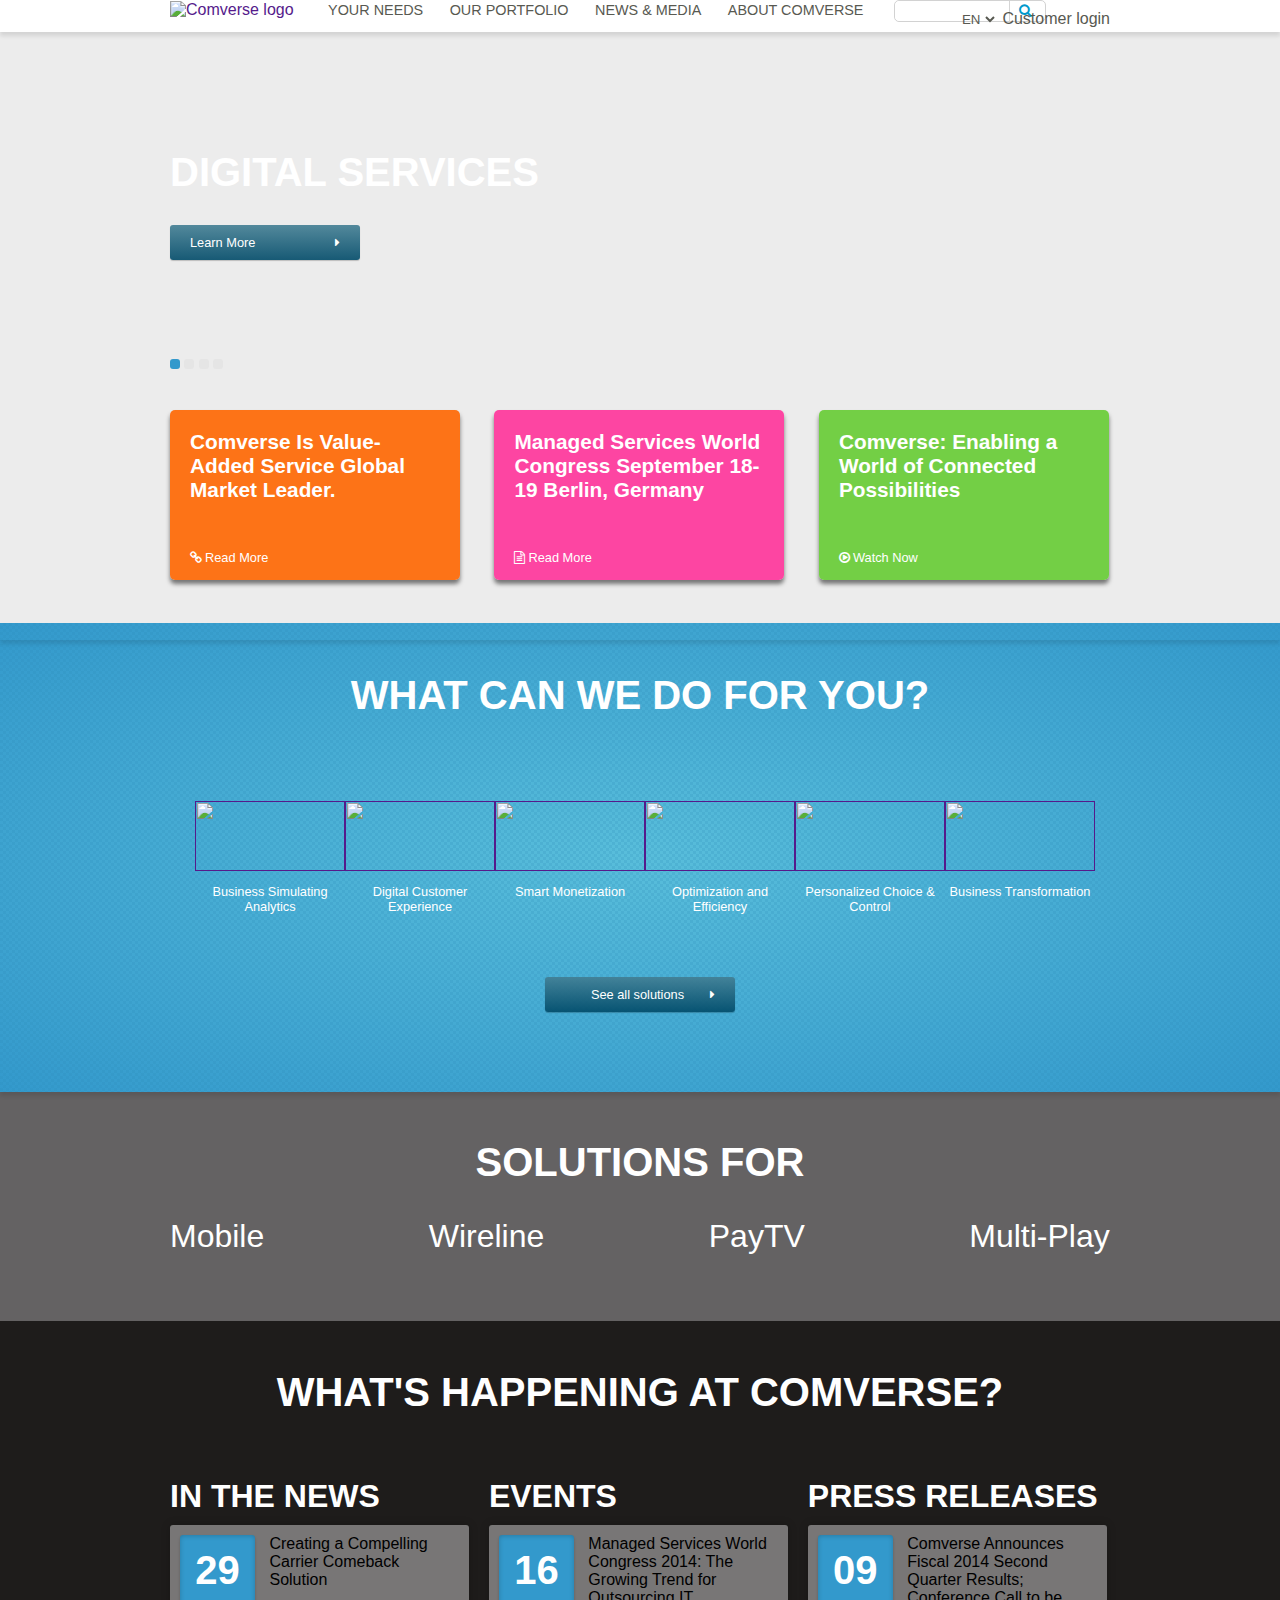
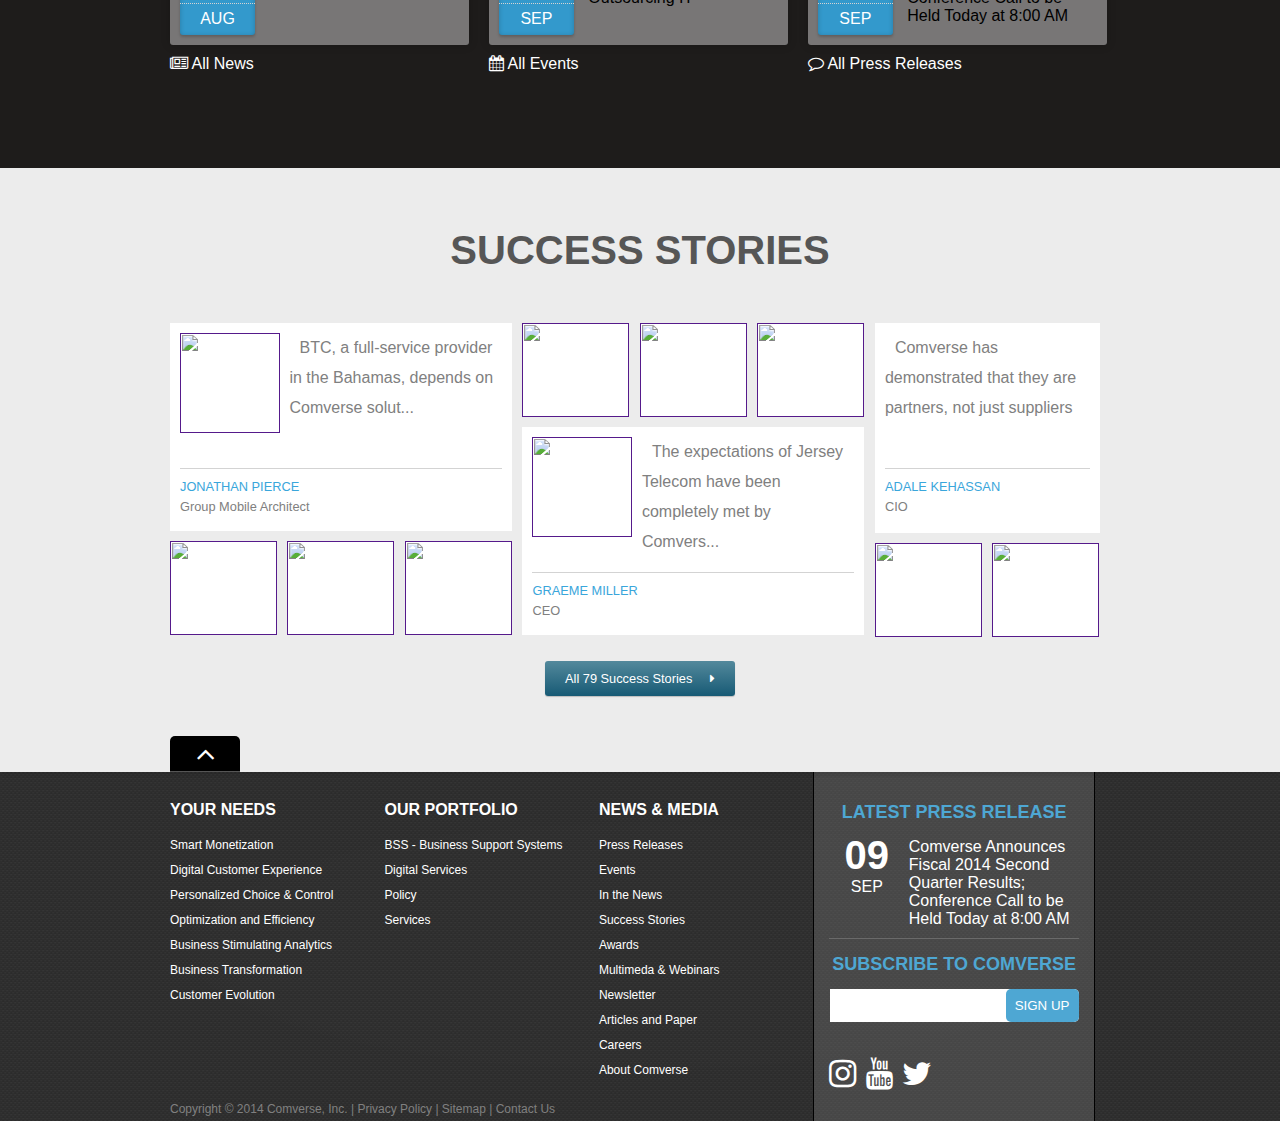
==== commit 7fe265e4: "viewport" ====
--- a/index.html
+++ b/index.html
@@ -3,6 +3,7 @@
 <html>
 	<head>
 		<meta charset="utf-8">
+		<meta name=viewport content="width=device-width, initial-scale=1">
 		<link href="http://maxcdn.bootstrapcdn.com/font-awesome/4.2.0/css/font-awesome.min.css" rel="stylesheet">
 		<link rel="stylesheet" href="css/style.css">
 		<link rel="stylesheet" href="css/custom.css">
@@ -168,7 +169,7 @@
 
 					<div am-wrapSlideContent="2">
 						<div am-layoutWrapDesktop>
-							<h1 am-sliderHeadline>CREATE A SUPERIOR CUSTOMER EXPERIENCE</h1>
+							<h1 am-sliderHeadline>CREATE A SUPERIOR <span>CUSTOMER EXPERIENCE</span></h1>
 							<ul am-sliderParagraph>
 								<li>Personalized Plans and Offerings, Smart Customer Interactions</li>
 								<li>Comprehensive Self-Service and Account Control</li>
@@ -192,7 +193,7 @@
 
 					<div am-wrapSlideContent="4">
 						<div am-layoutWrapDesktop>
-							<h1 am-sliderHeadline>Smartly Monetize New Business Models</h1>
+							<h1 am-sliderHeadline>Smartly Monetize <span>New Business Models</span></h1>
 							<ul am-sliderParagraph>
 								<li>Smart Data Monetization & Analytics</li>
 								<li>M2M & Cloud</li>
--- a/css/style.css
+++ b/css/style.css
@@ -133,7 +133,7 @@
 
 [am-input] {
 	display:inline-block;
-	height:100%;
+	height:99%;
 	width:150px;
 	padding:0;
 	border:0;
@@ -143,13 +143,13 @@
 
 [am-submit] {
 	display:inline-block;
-	height:100%;
+	height:99%;
 	width:45px;
 	background:white;
 	border:0;
 	border-left:1px solid black;
 	outline: none;
-	cursor:pointer;	
+	cursor:pointer;
 }
 
 /*Search text and button*/
@@ -185,7 +185,7 @@
 	background: Transparent;
 }
 
-[am-login] {	
+[am-login] {
 	color:#585951;
 	text-decoration: none;
 }
@@ -216,13 +216,13 @@
 	border-radius:3px;
 	padding:10px 20px;
 	width:150px;
-	cursor:pointer;	
+	cursor:pointer;
 	display:block;
 	font-size:0.8em;
 }
 
 [am-blueButton]:hover {
-	background: linear-gradient(to bottom, #40a2d5 0%, #289ad2 100%);
+	background: linear-gradient(to bottom, #40a2d5 0%, #289ad2 100%)!important;
 }
 
 [am-blueButton] span {
@@ -338,6 +338,7 @@
 
 [am-servicesIcons] img {
 	width:100%;
+	height:70px;
 	display:block;
 	margin: 0 auto;
 }
@@ -374,7 +375,7 @@
 	margin: 0px;
 	border-bottom:1px dotted lightgrey;
 }
-	
+
 [am-timeDayMonth] p{
 	margin: 0 0 0 0;
 	line-height:1.2 em;
@@ -650,7 +651,7 @@
 /*To-top button*/
 [am-toTop] {
 	width:70px;
-	height:40px;
+	height:35px;
 	line-height:35px;
 	font-size:30px;
 	background:black;
@@ -795,17 +796,17 @@
 
 
 
-	
-
-
-
-
-
-
-
-
-
-
-
-
-	+
+
+
+
+
+
+
+
+
+
+
+
+
+
--- a/css/custom.css
+++ b/css/custom.css
@@ -408,22 +408,6 @@
 		height: 100%;
 		display: block;
 		float:left;
-	}
-
-	[am-wrapSlideContent~="1"] {
-
-	}
-
-	[am-wrapSlideContent~="2"] {
-
-	}
-
-	[am-wrapSlideContent~="3"] {
-
-	}
-
-	[am-wrapSlideContent~="4"] {
-
 	}
 
 	[am-layoutWrapDesktop] {
